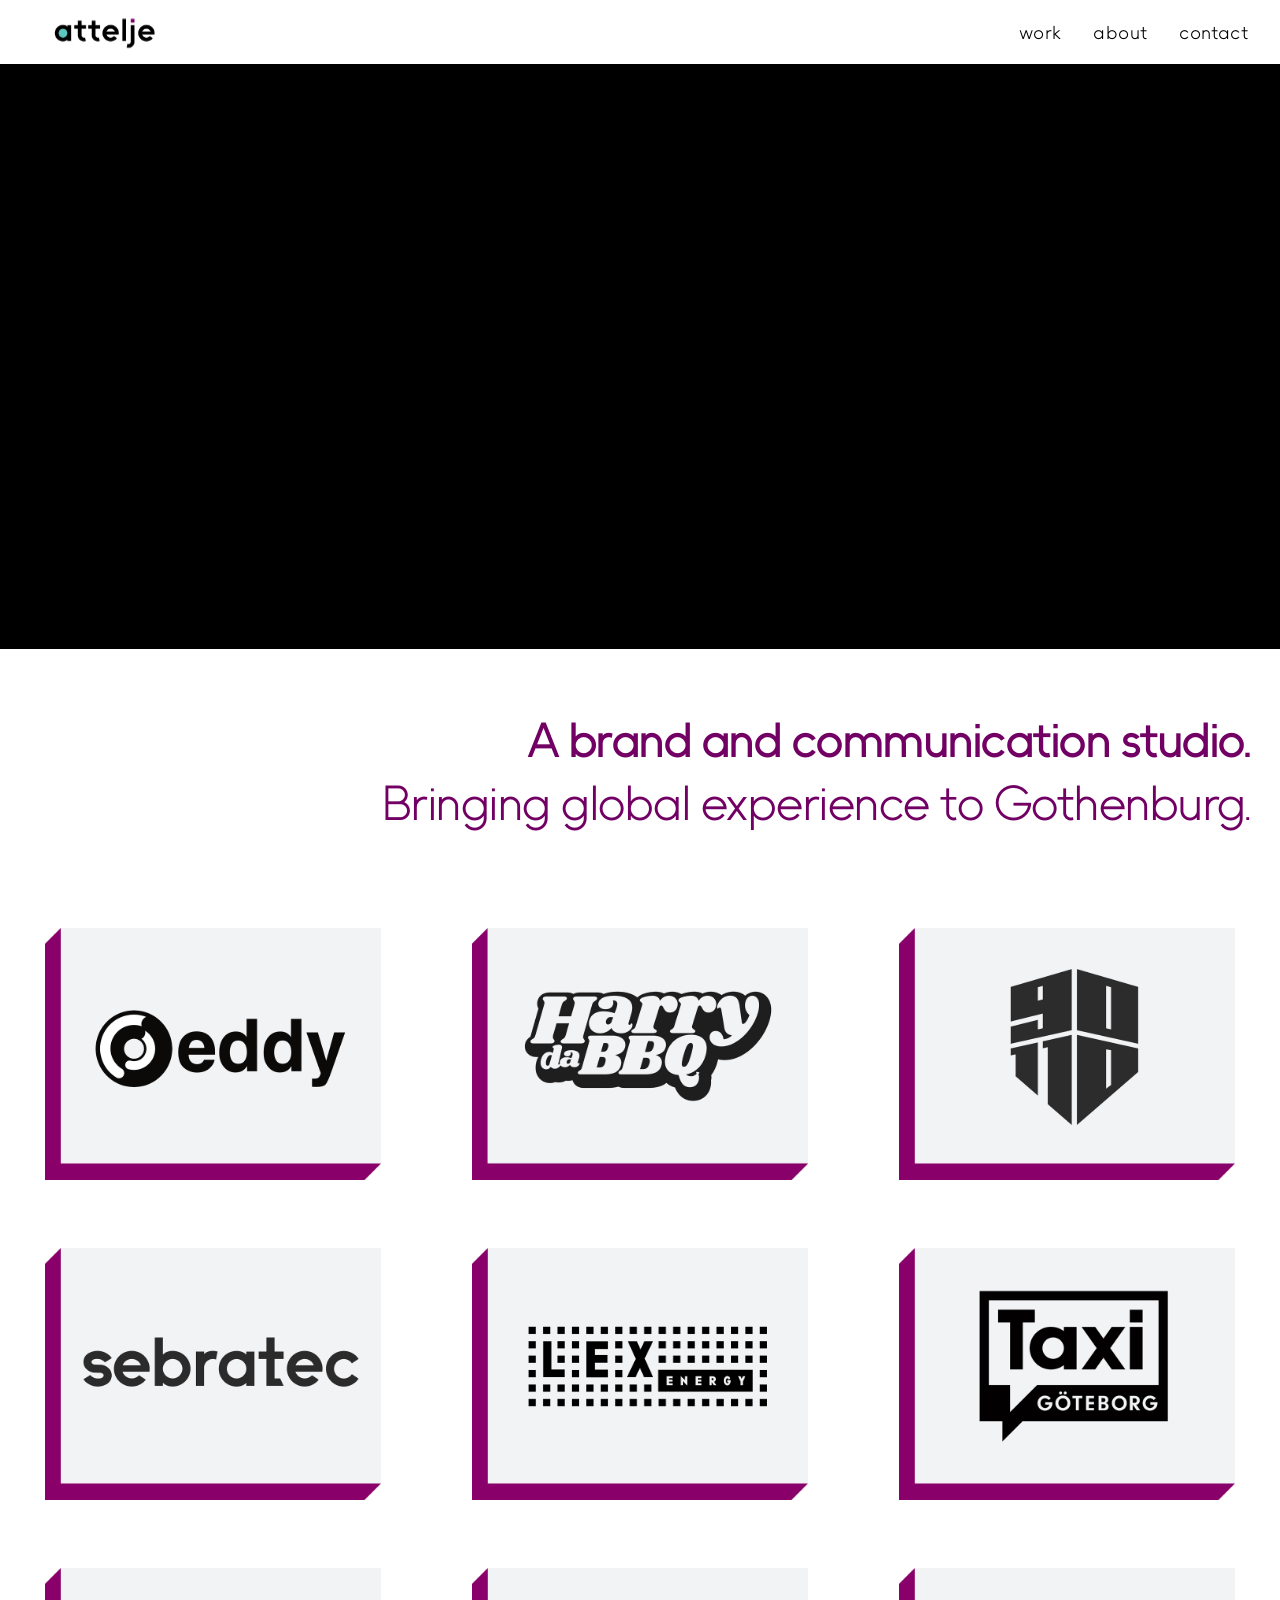
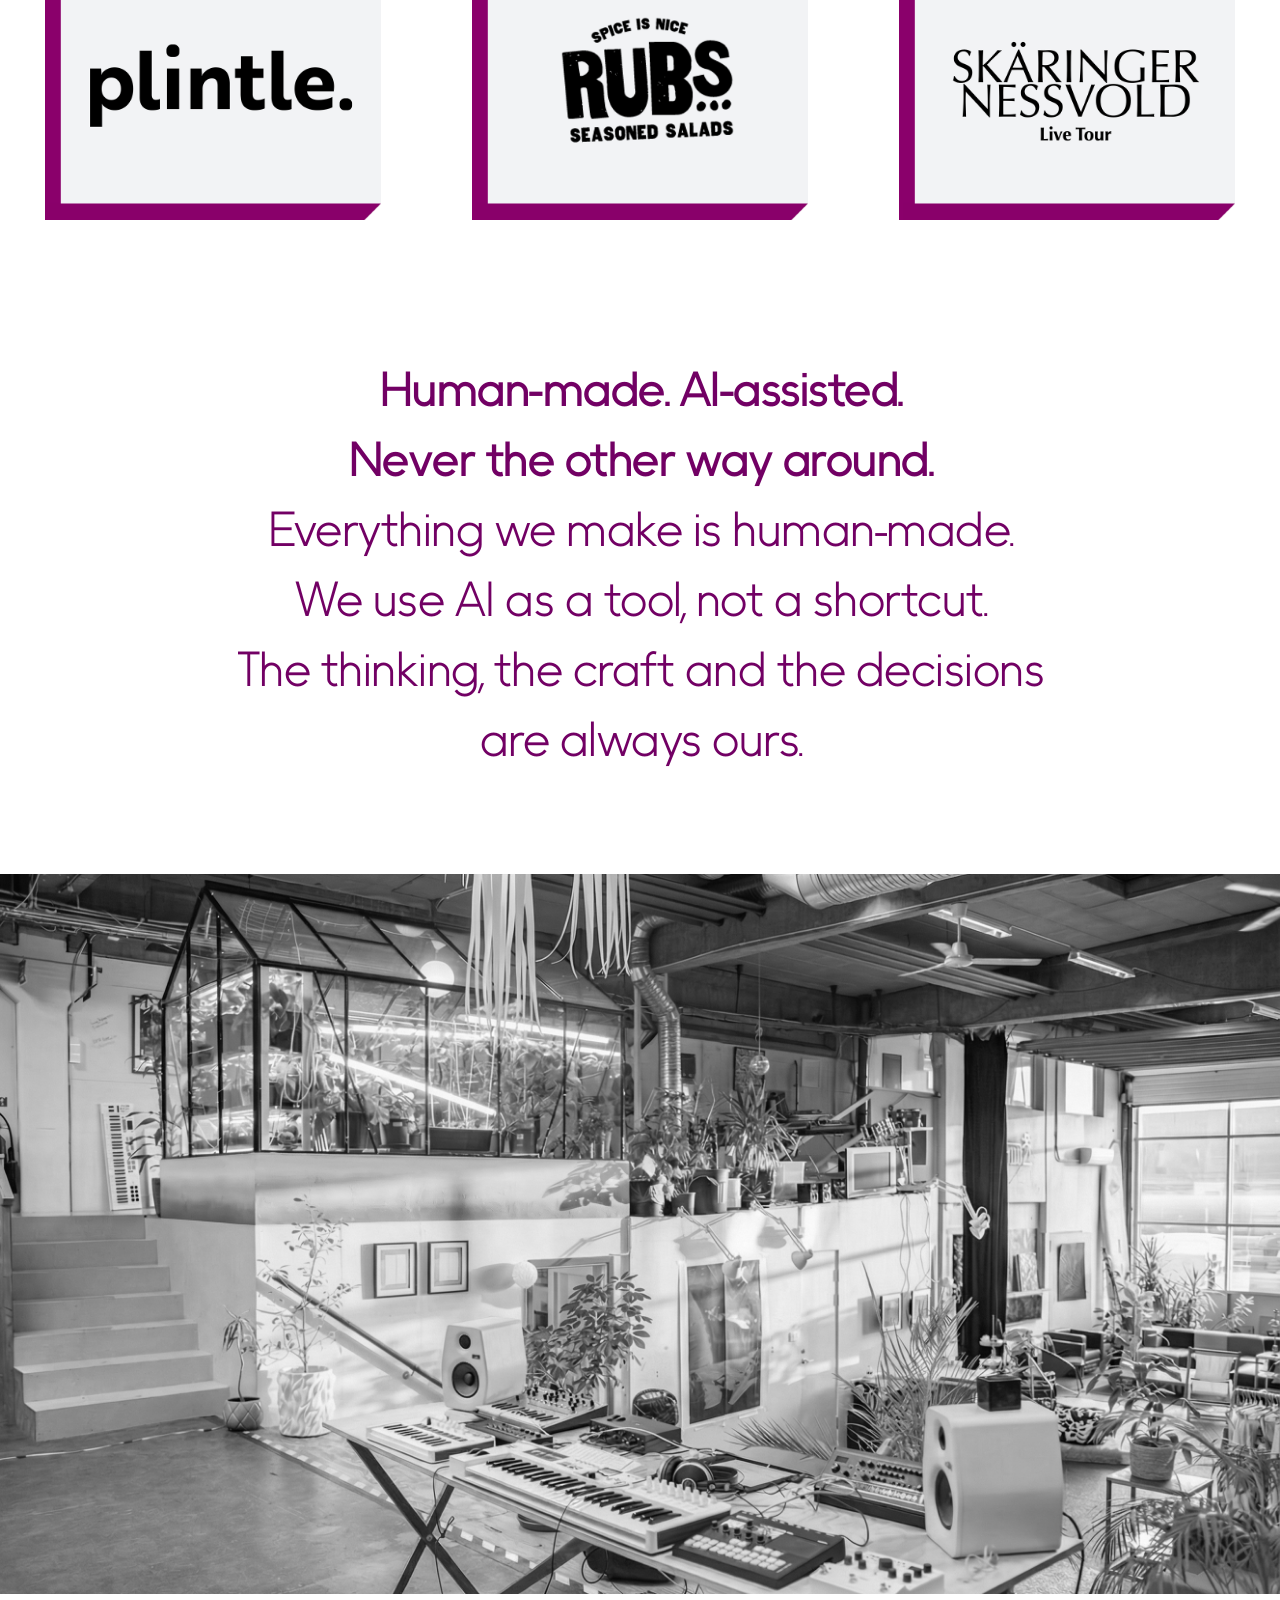
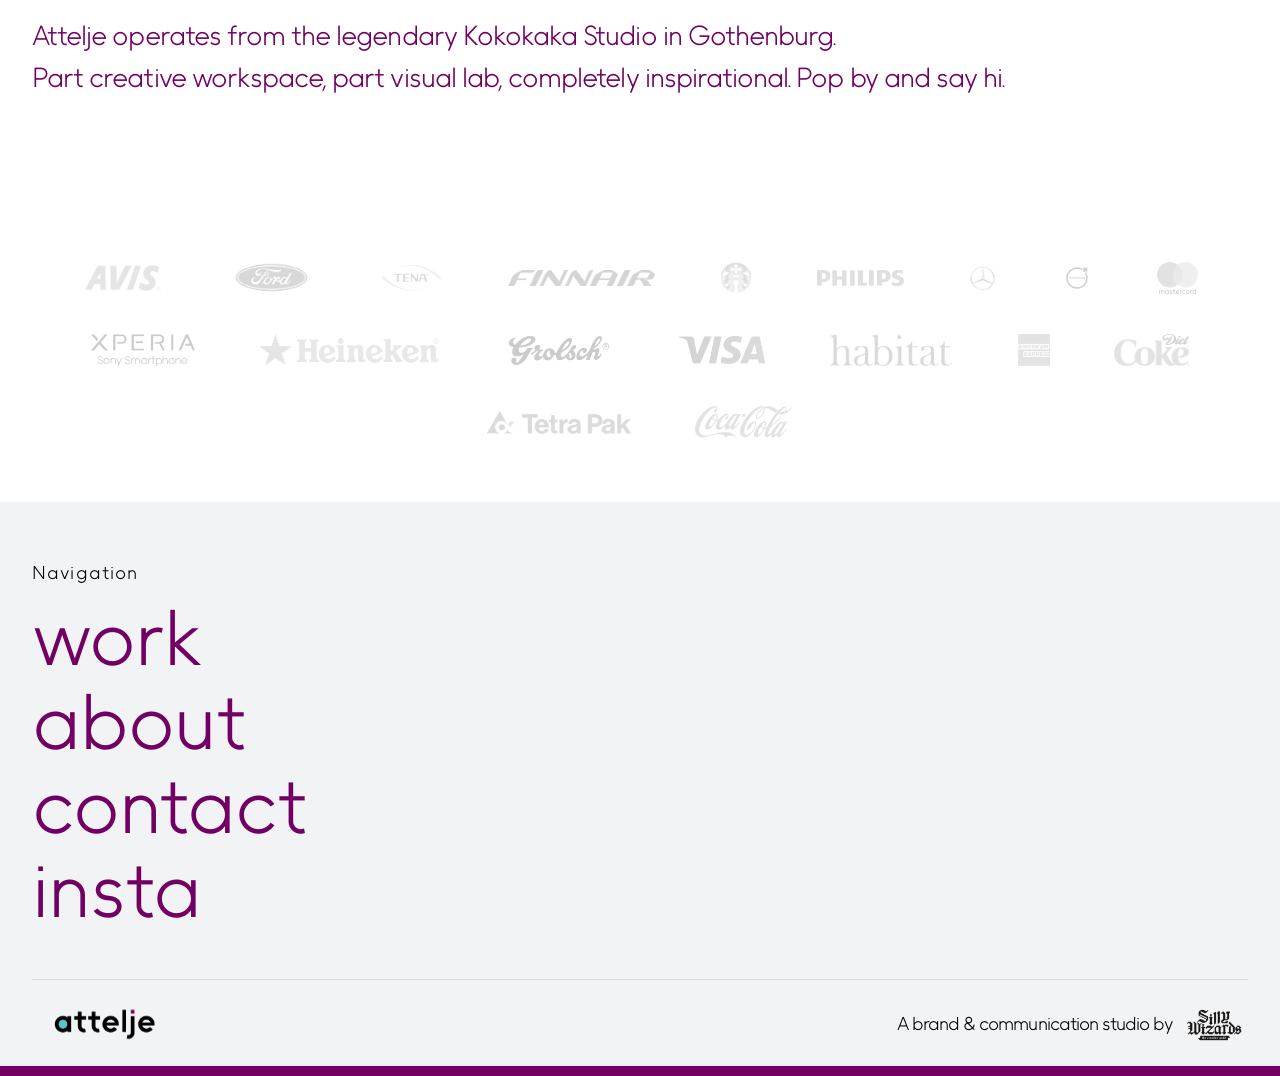
==== index.html @ 8b84a7c6 "Update Instagram link to attelje.studio" ====
<!DOCTYPE html>
<html lang="en">
<head>
  <meta charset="UTF-8" />
  <meta name="viewport" content="width=device-width, initial-scale=1.0" />
  <title>Attelje Ã¢ÂÂ Brand &amp; Communication Studio</title>
  <meta name="description" content="A brand and communication studio. Bringing global experience to Gothenburg." />
  <link rel="stylesheet" href="css/style.css" />
  <link rel="icon" type="image/svg+xml" href="favicon.svg">

    <!-- Open Graph / Social sharing -->
    <meta property="og:type" content="website">
    <meta property="og:title" content="Attelje â Brand &amp; Communication Studio">
    <meta property="og:description" content="A brand and communication studio. Bringing global experience to Gothenburg.">
    <meta property="og:image" content="https://www.attelje.com/images/brand/og-image.png">
    <meta property="og:url" content="https://www.attelje.com">
    <meta name="twitter:card" content="summary_large_image">
</head>
<body>

  <!-- NAV -->
  <nav class="nav" id="nav">
    <a class="nav__logo" href="/">
      <img src="images/brand/logo-wordmark.svg" alt="Attelje" />
    </a>
    <ul class="nav__links">
      <li><a href="#work">work</a></li>
      <li><a href="about.html">about</a></li>
      <li><a href="contact.html">contact</a></li>
    </ul>
  </nav>

  <div class="nav-spacer"></div>

  <!-- HERO -->
  <section class="hero">
    <video
      class="hero__image"
      src="https://res.cloudinary.com/de5knrq1a/video/upload/v1779108734/Attelje_Showreel_ghhhqg.mp4"
      autoplay
      muted
      loop
      playsinline
    ></video>
  </section>

  <!-- TAGLINE -->
  <section class="tagline">
    <p><span class="tagline__medium">A brand and communication studio.</span><br /><span class="tagline__light">Bringing global experience to Gothenburg.</span></p>
  </section>

  <!-- WORK GRID -->
  <section id="work">
    <div class="work-grid">

      <a class="work-grid__item" href="work/eddy.html">
        <img src="images/homepage/thumbs/eddy.png" alt="Eddy" />
        <div class="work-grid__overlay">
          <span class="work-grid__name">Eddy</span>
          <span class="work-grid__category">Brand Strategy &amp; Identity</span>
        </div>
      </a>

      <a class="work-grid__item" href="work/harry-da-bbq.html">
        <img src="images/homepage/thumbs/harry-da-bbq.png" alt="Harry da BBQ" />
        <div class="work-grid__overlay">
          <span class="work-grid__name">Harry da BBQ</span>
          <span class="work-grid__category">Brand Identity</span>
        </div>
      </a>

      <a class="work-grid__item" href="work/90110.html">
        <img src="images/homepage/thumbs/90110.png" alt="90110" />
        <div class="work-grid__overlay">
          <span class="work-grid__name">90110</span>
          <span class="work-grid__category">Brand Identity</span>
        </div>
      </a>

      <a class="work-grid__item" href="work/sebratec.html">
        <img src="images/homepage/thumbs/sebratec.png" alt="Sebratec" />
        <div class="work-grid__overlay">
          <span class="work-grid__name">Sebratec</span>
          <span class="work-grid__category">Brand Strategy &amp; Identity</span>
        </div>
      </a>

      <a class="work-grid__item" href="work/lex-energy.html">
        <img src="images/homepage/thumbs/lex-energy.png" alt="Lex Energy" />
        <div class="work-grid__overlay">
          <span class="work-grid__name">Lex Energy</span>
          <span class="work-grid__category">Brand Strategy &amp; Identity</span>
        </div>
      </a>

      <a class="work-grid__item" href="work/taxi-goteborg.html">
        <img src="images/homepage/thumbs/taxi-goteborg.png" alt="Taxi GÃÂ¶teborg" />
        <div class="work-grid__overlay">
          <span class="work-grid__name">Taxi GÃÂ¶teborg</span>
          <span class="work-grid__category">Brand &amp; Communications</span>
        </div>
      </a>

      <a class="work-grid__item" href="work/plintle.html">
        <img src="images/homepage/thumbs/plintle.png" alt="Plintle" />
        <div class="work-grid__overlay">
          <span class="work-grid__name">Plintle</span>
          <span class="work-grid__category">Brand Strategy &amp; Identity</span>
        </div>
      </a>

      <a class="work-grid__item" href="work/rubs.html">
        <img src="images/homepage/thumbs/rubs.png" alt="Rubs" />
        <div class="work-grid__overlay">
          <span class="work-grid__name">Rubs</span>
          <span class="work-grid__category">Brand Identity</span>
        </div>
      </a>

      <a class="work-grid__item" href="work/sn-live-tour.html">
        <img src="images/homepage/thumbs/sn-live-tour.png" alt="S&amp;N Live Tour" />
        <div class="work-grid__overlay">
          <span class="work-grid__name">S&amp;N Live Tour</span>
          <span class="work-grid__category">Art Direction &amp; Promo</span>
        </div>
      </a>

    </div>
  </section>

  <!-- MANIFESTO -->
  <section class="manifesto">
    <p class="manifesto__headline">Human-made. AI-assisted.<br />Never the other way around.</p>
    <p class="manifesto__body">Everything we make is human-made.<br />We use AI as a tool, not a shortcut.<br />The thinking, the craft and the decisions<br />are always ours.</p>
  </section>

  <!-- STUDIO -->
  <section class="studio">
    <img
      class="studio__image"
      src="images/homepage/studio-kokokaka.jpg"
      alt="Kokokaka Studio, Gothenburg"
    />
    <p class="studio__caption">
      Attelje operates from the legendary <a href="https://maps.google.com/?q=Kokokaka+Studio,+Gothenburg" target="_blank" rel="noopener">Kokokaka Studio</a> in Gothenburg.<br />
      Part creative workspace, part visual lab, completely inspirational. Pop by and say hi.
    </p>
  </section>

  <!-- LOGO GRID -->
  <div class="logo-grid">
    <img src="images/marquee/avis.png" alt="Avis" />
    <img src="images/marquee/ford.png" alt="Ford" />
    <img src="images/marquee/tena.png" alt="Tena" />
    <img src="images/marquee/finnair.png" alt="Finnair" />
    <img src="images/marquee/starbucks.png" alt="Starbucks" />
    <img src="images/marquee/philips.png" alt="Philips" />
    <img src="images/marquee/mercedes.png" alt="Mercedes-Benz" />
    <img src="images/marquee/volvo.png" alt="Volvo" />
    <img src="images/marquee/mastercard.png" alt="Mastercard" />
    <img src="images/marquee/xperia.png" alt="Xperia" />
    <img src="images/marquee/heineken.png" alt="Heineken" />
    <img src="images/marquee/grolsch.png" alt="Grolsch" />
    <img src="images/marquee/visa.png" alt="Visa" />
    <img src="images/marquee/habitat.png" alt="Habitat" />
    <img src="images/marquee/amex.png" alt="American Express" />
    <img src="images/marquee/diet-coke.png" alt="Diet Coke" />
    <img src="images/marquee/tetra-pak.png" alt="Tetra Pak" />
    <img src="images/marquee/coca-cola.png" alt="Coca-Cola" />
  </div>

    <!-- FOOTER -->
  <footer class="footer">
    <p class="footer__nav-label">Navigation</p>
    <nav class="footer__nav">
      <a href="#work">work</a>
      <a href="about.html">about</a>
      <a href="contact.html">contact</a>
      <a href="https://www.https://www.instagram.com/attelje.studio/" target="_blank" rel="noopener">insta</a>
    </nav>
    <div class="footer__bottom">
      <a class="footer__wordmark" href="/">
        <img src="images/brand/logo-wordmark.svg" alt="Attelje" />
      </a>
      <div class="footer__credit">
        <span>A brand &amp; communication studio by</span>
        <a href="https://www.sillywizardsguild.com/" target="_blank" rel="noopener"><img src="images/brand/silly-wizards-mark.svg" alt="Silly Wizards" /></a>
      </div>
    </div>
    <div class="footer__bar"></div>
  </footer>

  <!-- SHOWREEL MODAL -->
  <div class="modal" id="showreel-modal" role="dialog" aria-modal="true" aria-label="Showreel">
    <div class="modal__inner">
      <button class="modal__close" id="modal-close">Close Ã¢ÂÂ</button>
      <video
        id="showreel-video"
        src="https://res.cloudinary.com/de5knrq1a/video/upload/v1779108734/Attelje_Showreel_ghhhqg.mp4"
        controls
        playsinline
      ></video>
    </div>
  </div>

  <script src="js/main.js"></script>
</body>
</html>
---- css/style.css ----
/* ============================================================
   ATTELJE — Main Stylesheet
   Stack: HTML / CSS / vanilla JS · GitHub · Vercel
   Font: II Vorkurs (OTF — Light, LightOblique, Medium, MediumOblique, Bold, BoldOblique)
   ============================================================ */

/* ------------------------------------------------------------
   FONTS
   ------------------------------------------------------------ */
@font-face {
  font-family: 'IIVorkurs';
  src: url('../fonts/IIVorkurs-Light.otf') format('opentype');
  font-weight: 300;
  font-style: normal;
  font-display: swap;
}
@font-face {
  font-family: 'IIVorkurs';
  src: url('../fonts/IIVorkurs-LightOblique.otf') format('opentype');
  font-weight: 300;
  font-style: italic;
  font-display: swap;
}
@font-face {
  font-family: 'IIVorkurs';
  src: url('../fonts/IIVorkurs-Medium.otf') format('opentype');
  font-weight: 500;
  font-style: normal;
  font-display: swap;
}
@font-face {
  font-family: 'IIVorkurs';
  src: url('../fonts/IIVorkurs-MediumOblique.otf') format('opentype');
  font-weight: 500;
  font-style: italic;
  font-display: swap;
}
@font-face {
  font-family: 'IIVorkurs';
  src: url('../fonts/IIVorkurs-Bold.otf') format('opentype');
  font-weight: 700;
  font-style: normal;
  font-display: swap;
}
@font-face {
  font-family: 'IIVorkurs';
  src: url('../fonts/IIVorkurs-BoldOblique.otf') format('opentype');
  font-weight: 700;
  font-style: italic;
  font-display: swap;
}

/* ------------------------------------------------------------
   DESIGN TOKENS
   ------------------------------------------------------------ */
:root {
  --pearl:   #F2F3F5;
  --plum:    #720064;
  --mint:    #78C3BF;
  --black:   #000000;
  --white:   #FFFFFF;

  --font:    'IIVorkurs', sans-serif;

  --nav-height: 64px;

  --ease: cubic-bezier(0.25, 0.46, 0.45, 0.94);
}

/* ------------------------------------------------------------
   RESET
   ------------------------------------------------------------ */
*, *::before, *::after {
  box-sizing: border-box;
  margin: 0;
  padding: 0;
}

html {
  font-size: 19px;
  scroll-behavior: smooth;
  -webkit-font-smoothing: antialiased;
  -moz-osx-font-smoothing: grayscale;
}

body {
  font-family: var(--font);
  font-weight: 300;
  letter-spacing: -0.05em;
  color: var(--black);
  background: var(--white);
  overflow-x: hidden;
}

img, video {
  display: block;
  max-width: 100%;
}

a {
  color: inherit;
  text-decoration: none;
}

ul {
  list-style: none;
}

/* ------------------------------------------------------------
   NAV
   ------------------------------------------------------------ */
.nav {
  position: fixed;
  top: 0;
  left: 0;
  right: 0;
  z-index: 100;
  height: var(--nav-height);
  display: flex;
  align-items: center;
  justify-content: space-between;
  padding: 0 32px;
  background: var(--white);
  transition: background 0.3s var(--ease);
}

.nav__logo img {
  height: 38px;
  width: auto;
  margin-left: -4px;
}

.nav__links {
  display: flex;
  align-items: center;
  gap: 32px;
}

.nav__links a {
  font-family: var(--font);
  font-weight: 300;
  font-size: 19px;
  letter-spacing: 0.02em;
  color: var(--black);
  transition: color 0.2s var(--ease);
}

.nav__links a:hover,
.nav__links a.active {
  color: var(--plum);
}

/* Offset page content below fixed nav */
.nav-spacer {
  height: var(--nav-height);
}

/* ------------------------------------------------------------
   HERO — Homepage
   ------------------------------------------------------------ */
.hero {
  position: relative;
  width: 100%;
  height: 65vh;
  min-height: 420px;
  overflow: hidden;
  background: var(--black);
}

.hero__image {
  width: 100%;
  height: 100%;
  object-fit: cover;
  object-position: center;
}

.hero__play {
  position: absolute;
  bottom: 40px;
  left: 50%;
  transform: translateX(-50%);
  display: flex;
  align-items: center;
  gap: 12px;
  font-family: var(--font);
  font-weight: 300;
  font-size: 14px;
  letter-spacing: 0.08em;
  color: var(--white);
  cursor: pointer;
  border: none;
  background: none;
  padding: 0;
  transition: opacity 0.2s var(--ease);
}

.hero__play:hover {
  opacity: 0.7;
}

.hero__play-icon {
  width: 36px;
  height: 36px;
  border: 1px solid var(--white);
  border-radius: 50%;
  display: flex;
  align-items: center;
  justify-content: center;
}

.hero__play-icon svg {
  width: 12px;
  height: 12px;
  fill: var(--white);
  margin-left: 2px;
}

/* ------------------------------------------------------------
   TAGLINE — Homepage
   ------------------------------------------------------------ */
.tagline {
  padding: 60px 32px;
  text-align: right;
  background: var(--white);
}

.tagline p {
  font-family: var(--font);
  font-weight: 300;
  font-style: normal;
  font-size: clamp(22px, 4vw, 50px);
  line-height: 1.25;
  letter-spacing: -0.05em;
  color: var(--plum);
  max-width: none;
  margin: 0;
}

.tagline__medium {
  font-weight: 500;
}

.tagline__light {
  font-weight: 300;
}

/* ------------------------------------------------------------
   WORK GRID — Homepage
   ------------------------------------------------------------ */
.work-grid {
  display: grid;
  grid-template-columns: repeat(3, 1fr);
  gap: 0;
  background: var(--white);
}

.work-grid__item {
  position: relative;
  aspect-ratio: 4 / 3;
  background: var(--white);
  overflow: hidden;
  display: flex;
  align-items: center;
  justify-content: center;
  padding: 8%;
}

.work-grid__item img {
  width: 100%;
  height: 100%;
  object-fit: contain;
  transition: transform 0.5s var(--ease);
}

.work-grid__overlay {
  position: absolute;
  inset: 0;
  background: rgba(0, 0, 0, 0.75);
  display: flex;
  flex-direction: column;
  align-items: center;
  justify-content: center;
  opacity: 0;
  transition: opacity 0.35s var(--ease);
  padding: 24px;
  text-align: center;
}

.work-grid__item:hover .work-grid__overlay {
  opacity: 1;
}

.work-grid__item:hover img {
  transform: scale(1.03);
}

.work-grid__name {
  font-family: var(--font);
  font-weight: 500;
  font-size: clamp(16px, 2vw, 22px);
  color: var(--white);
  margin-bottom: 8px;
}

.work-grid__category {
  font-family: var(--font);
  font-weight: 300;
  font-size: 13px;
  color: rgba(255, 255, 255, 0.7);
  letter-spacing: 0.04em;
}

/* ------------------------------------------------------------
   MANIFESTO — Homepage
   ------------------------------------------------------------ */
.manifesto {
  padding: 100px 32px;
  text-align: center;
  background: var(--white);
}

.manifesto__headline {
  font-family: var(--font);
  font-weight: 500;
  font-size: clamp(22px, 4vw, 50px);
  line-height: 1.4;
  letter-spacing: -0.05em;
  color: var(--plum);
  max-width: 900px;
  margin: 0 auto;
}

.manifesto__body {
  font-family: var(--font);
  font-weight: 300;
  font-size: clamp(22px, 4vw, 50px);
  line-height: 1.4;
  letter-spacing: -0.05em;
  color: var(--plum);
  max-width: 900px;
  margin: 0 auto;
}

/* ------------------------------------------------------------
   STUDIO SECTION — Homepage + Contact
   ------------------------------------------------------------ */
.studio {
  width: 100%;
}

.studio__image {
  width: 100%;
  height: auto;
  display: block;
  filter: grayscale(100%);
}

.studio__caption {
  padding: 20px 32px 100px;
  font-family: var(--font);
  font-weight: 300;
  font-size: clamp(16px, 2.2vw, 30px);
  line-height: 1.5;
  color: var(--plum);
}

/* ------------------------------------------------------------
   FOOTER
   ------------------------------------------------------------ */
.footer {
  background: var(--pearl);
  padding: 60px 32px 0;
}

.footer__nav-label {
  font-family: var(--font);
  font-weight: 300;
  font-size: 19px;
  letter-spacing: 0.06em;
  color: var(--black);
  margin-bottom: 12px;
  text-transform: none;
}

.footer__nav {
  display: flex;
  flex-direction: column;
  gap: 0;
  margin-bottom: 48px;
}

.footer__nav a {
  font-family: var(--font);
  font-weight: 300;
  font-size: clamp(48px, 7vw, 80px);
  line-height: 1.05;
  color: var(--plum);
  transition: opacity 0.2s var(--ease);
}

.footer__nav a:hover {
  opacity: 0.7;
}

.footer__bottom {
  display: flex;
  align-items: center;
  justify-content: space-between;
  padding: 24px 0;
  border-top: 1px solid rgba(0, 0, 0, 0.1);
}

.footer__wordmark img {
  height: 38px;
  width: auto;
  margin-left: -4px;
}

.footer__credit {
  display: flex;
  align-items: center;
  gap: 8px;
  font-family: var(--font);
  font-weight: 300;
  font-size: 19px;
  color: var(--black);
}

.footer__credit img {
  height: 38px;
  width: auto;
}

.footer__bar {
  height: 10px;
  background: var(--plum);
  margin: 0 -32px;
}

/* ------------------------------------------------------------
   ABOUT PAGE
   ------------------------------------------------------------ */
.about {
  padding: 60px 32px 80px;
}

.about__inner {
  display: grid;
  grid-template-columns: 1fr 1.4fr;
  gap: 60px;
  max-width: 1200px;
  margin: 0 auto;
}

.about__portrait {
  width: 100%;
  height: auto;
  display: block;
  filter: grayscale(100%);
}

.about__links {
  margin-top: 20px;
  display: flex;
  flex-direction: column;
  gap: 4px;
}

.about__links a {
  font-family: var(--font);
  font-weight: 500;
  font-size: clamp(18px, 2.2vw, 30px);
  color: var(--plum);
  transition: opacity 0.2s;
}

.about__links a:hover {
  opacity: 0.7;
}

.about__links-label {
  font-family: var(--font);
  font-weight: 300;
  font-size: clamp(18px, 2.2vw, 30px);
  color: var(--plum);
  margin: 0 0 12px 0;
}

.about__copy {
  padding-top: 120px;
}

.about__copy p.about__intro {
  font-weight: 500;
}

.about__copy p {
  font-family: var(--font);
  font-weight: 300;
  font-size: clamp(18px, 2.2vw, 30px);
  line-height: 1.65;
  color: var(--plum);
  margin-bottom: 1.4em;
}

.about__copy a {
  color: var(--plum);
  font-weight: 500;
}

.about__copy a:hover {
  text-decoration: underline;
}

.about__services {
  padding: 40px 32px 60px;
  text-align: center;
  max-width: 1200px;
  margin: 0 auto;
}

.about__services p {
  font-family: var(--font);
  font-weight: 300;
  font-size: clamp(13px, 1.4vw, 18px);
  color: var(--black);
}

/* ------------------------------------------------------------
   LOGO GRID — About page
   ------------------------------------------------------------ */
.logo-grid {
  display: flex;
  flex-wrap: wrap;
  justify-content: center;
  align-items: center;
  gap: 40px 64px;
  padding: 64px 32px;
  background: var(--white);
}

.logo-grid img {
  height: 32px;
  width: auto;
  filter: grayscale(100%);
  opacity: 0.2;
  animation: twinkle 4s ease-in-out infinite;
}

.logo-grid img[alt="Finnair"],
.logo-grid img[alt="Philips"] {
  height: 16px;
}

@keyframes twinkle {
  0%, 100% { opacity: 0.2; }
  50%       { opacity: 1; }
}

/* ------------------------------------------------------------
   CONTACT PAGE
   ------------------------------------------------------------ */
.contact {
  padding: 60px 32px 0;
}

.contact__inner {
  display: grid;
  grid-template-columns: 1fr 1fr;
  gap: 40px;
  align-items: start;
  max-width: 1200px;
  margin: 0 auto 64px;
}

.contact__heading {
  font-family: var(--font);
  font-weight: 300;
  font-size: clamp(52px, 8vw, 96px);
  line-height: 1;
  letter-spacing: -0.05em;
  color: var(--plum);
}

.contact__body {
  padding-top: 160px;
}

.contact__body p {
  font-family: var(--font);
  font-weight: 300;
  font-size: clamp(18px, 2.2vw, 30px);
  line-height: 1.6;
  letter-spacing: -0.05em;
  color: var(--black);
  margin-bottom: 24px;
}

.contact__email {
  font-family: var(--font);
  font-weight: 500;
  font-size: clamp(16px, 1.8vw, 20px);
  color: var(--plum);
  transition: opacity 0.2s;
}

.contact__email:hover {
  opacity: 0.7;
}

/* ------------------------------------------------------------
   CASE PAGE — Hero
   ------------------------------------------------------------ */
.case-hero {
  width: 100%;
  position: relative;
  background: var(--black);
  overflow: hidden;
}

.case-hero video,
.case-hero img {
  width: 100%;
  height: 65vh;
  min-height: 380px;
  object-fit: cover;
  display: block;
}

/* ------------------------------------------------------------
   CASE PAGE — Intro
   ------------------------------------------------------------ */
.case-intro {
  display: grid;
  grid-template-columns: 1fr 2fr;
  gap: 40px;
  padding: 60px 32px;
  max-width: 1200px;
  margin: 0 auto;
}

.case-intro__meta {}

.case-intro__title {
  font-family: var(--font);
  font-weight: 500;
  font-size: clamp(18px, 2vw, 24px);
  color: var(--black);
  margin-bottom: 16px;
}

.case-intro__deliverables {
  display: flex;
  flex-direction: column;
  gap: 4px;
}

.case-intro__deliverables li {
  font-family: var(--font);
  font-weight: 300;
  font-size: 13px;
  color: var(--black);
  line-height: 1.6;
}

.case-intro__description {
  font-family: var(--font);
  font-weight: 300;
  font-size: clamp(15px, 1.7vw, 18px);
  line-height: 1.75;
  color: var(--black);
}

/* ------------------------------------------------------------
   CASE PAGE — Content sections
   ------------------------------------------------------------ */
.case-content {
  width: 100%;
  display: flex;
  flex-direction: column;
  gap: 32px;
  padding-bottom: 32px;
}

.case-section {
  width: 100%;
}

/* Full-width image */
.case-section--full img,
.case-section--full video {
  width: 100%;
  height: auto;
  display: block;
}

/* Two-column -> stacked */
.case-section--two-col {
  display: flex;
  flex-direction: column;
  gap: 32px;
}

.case-section--two-col img,
.case-section--two-col video {
  width: 100%;
  height: auto;
  display: block;
}

/* Three-column -> stacked */
.case-section--three-col {
  display: flex;
  flex-direction: column;
  gap: 32px;
}

.case-section--three-col img {
  width: 100%;
  height: auto;
  display: block;
}

/* Four-column -> stacked */
.case-section--four-col {
  display: flex;
  flex-direction: column;
  gap: 32px;
}

.case-section--four-col img {
  width: 100%;
  height: auto;
  display: block;
}

/* Grid override — restores side-by-side layout for specific sections */
.case-section--two-col.case-section--grid {
  display: grid;
  grid-template-columns: 1fr 1fr;
  gap: 16px;
}

.case-section--three-col.case-section--grid {
  display: grid;
  grid-template-columns: repeat(3, 1fr);
  gap: 16px;
}

.case-section--four-col.case-section--grid {
  display: grid;
  grid-template-columns: repeat(4, 1fr);
  gap: 16px;
}

/* Padded content section */
.case-section--padded {
  padding: 0 32px;
  max-width: 1200px;
  margin: 0 auto;
}

/* Case video (looping, no controls) */
.case-video {
  width: 100%;
  display: block;
}

/* ------------------------------------------------------------
   CASE PAGE — Prev / Next
   ------------------------------------------------------------ */
.case-nav {
  display: flex;
  justify-content: space-between;
  padding: 48px 32px;
  border-top: 1px solid rgba(0,0,0,0.1);
  margin-top: 40px;
}

.case-nav a {
  font-family: var(--font);
  font-weight: 300;
  font-size: 14px;
  color: var(--black);
  transition: color 0.2s var(--ease);
}

.case-nav a:hover {
  color: var(--plum);
}

/* ------------------------------------------------------------
   SHOWREEL MODAL
   ------------------------------------------------------------ */
.modal {
  display: none;
  position: fixed;
  inset: 0;
  z-index: 200;
  background: rgba(0, 0, 0, 0.92);
  align-items: center;
  justify-content: center;
}

.modal.is-open {
  display: flex;
}

.modal__inner {
  position: relative;
  width: 90vw;
  max-width: 1100px;
  aspect-ratio: 16 / 9;
}

.modal__inner video {
  width: 100%;
  height: 100%;
  object-fit: contain;
}

.modal__close {
  position: absolute;
  top: -44px;
  right: 0;
  font-family: var(--font);
  font-weight: 300;
  font-size: 13px;
  letter-spacing: 0.08em;
  color: var(--white);
  background: none;
  border: none;
  cursor: pointer;
  transition: opacity 0.2s;
}

.modal__close:hover {
  opacity: 0.6;
}

/* ------------------------------------------------------------
   RESPONSIVE
   ------------------------------------------------------------ */
@media (max-width: 900px) {
  .nav {
    padding: 0 20px;
  }

  .nav__links {
    gap: 20px;
  }

  .work-grid {
    grid-template-columns: repeat(2, 1fr);
  }

  .about__inner {
    grid-template-columns: 1fr;
    gap: 32px;
  }

  .about__portrait {
    max-width: 240px;
  }

  .about__copy {
    padding-top: 0;
  }

  .contact__inner {
    grid-template-columns: 1fr;
  }

  .contact__body {
    padding-top: 0;
  }

  .case-intro {
    grid-template-columns: 1fr;
    gap: 24px;
    padding: 40px 20px;
  }

  .case-hero img,
  .case-hero video {
    height: auto;
    min-height: unset;
  }

  /* case sections already stacked */

  .case-nav {
    padding: 32px 20px;
  }

  .footer {
    padding: 48px 20px 0;
  }

  .footer__bar {
    margin: 0 -20px;
  }

  .studio__caption {
    padding: 16px 20px 48px;
  }

  .studio__caption br {
    display: none;
  }
}

@media (max-width: 600px) {
  .work-grid {
    grid-template-columns: repeat(2, 1fr);
  }

  .hero {
    height: 55vw;
    min-height: 280px;
  }

  .tagline {
    padding: 56px 20px;
  }

  .tagline p {
    font-size: 5vw;
  }

  .manifesto {
    padding: 72px 20px;
  }

  .about {
    padding: 40px 20px 60px;
  }

  .about__services {
    padding: 32px 20px 48px;
  }

  .contact {
    padding: 40px 20px 0;
  }

  .contact__heading {
    font-size: clamp(40px, 12vw, 72px);
  }

  .case-hero video,
  .case-hero img {
    height: auto;
    min-height: unset;
  }

  .footer__nav a {
    font-size: clamp(36px, 11vw, 60px);
  }

  .footer__bottom {
    flex-direction: column;
    gap: 16px;
    align-items: flex-start;
  }
}
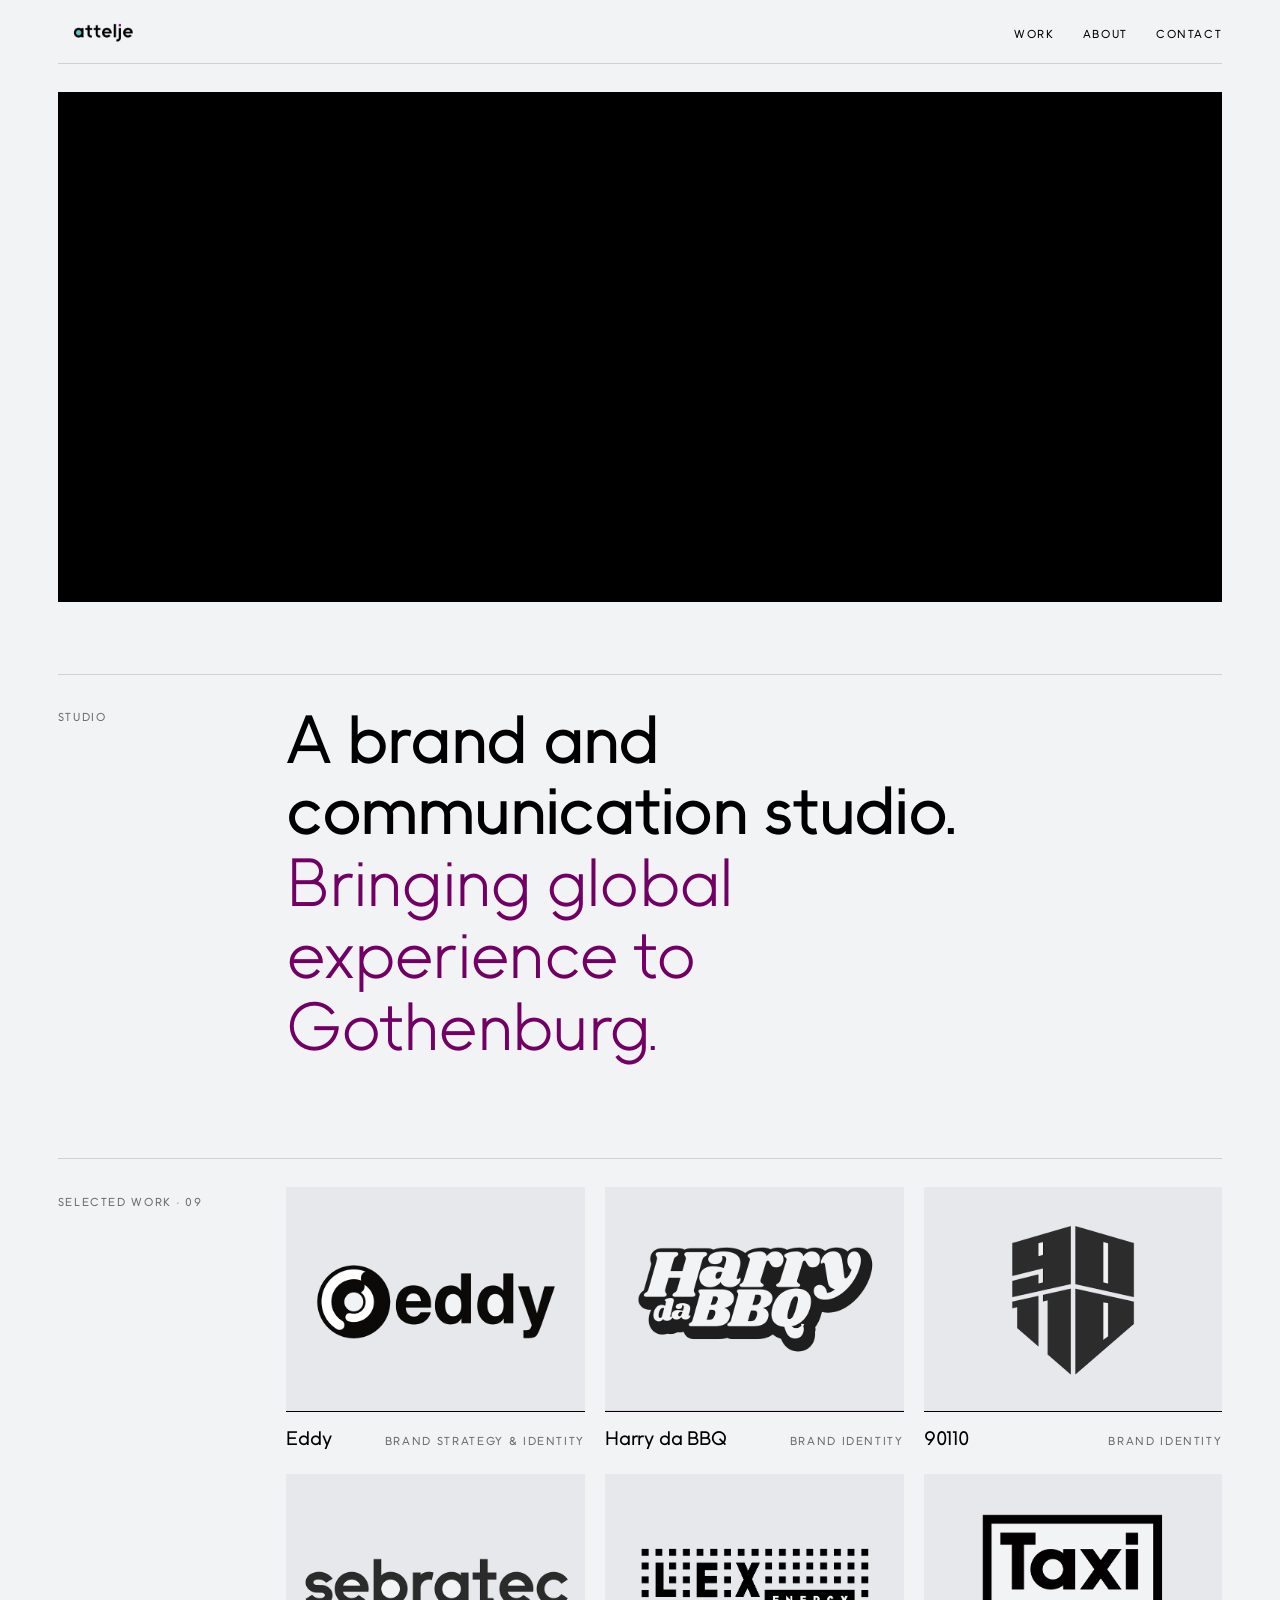
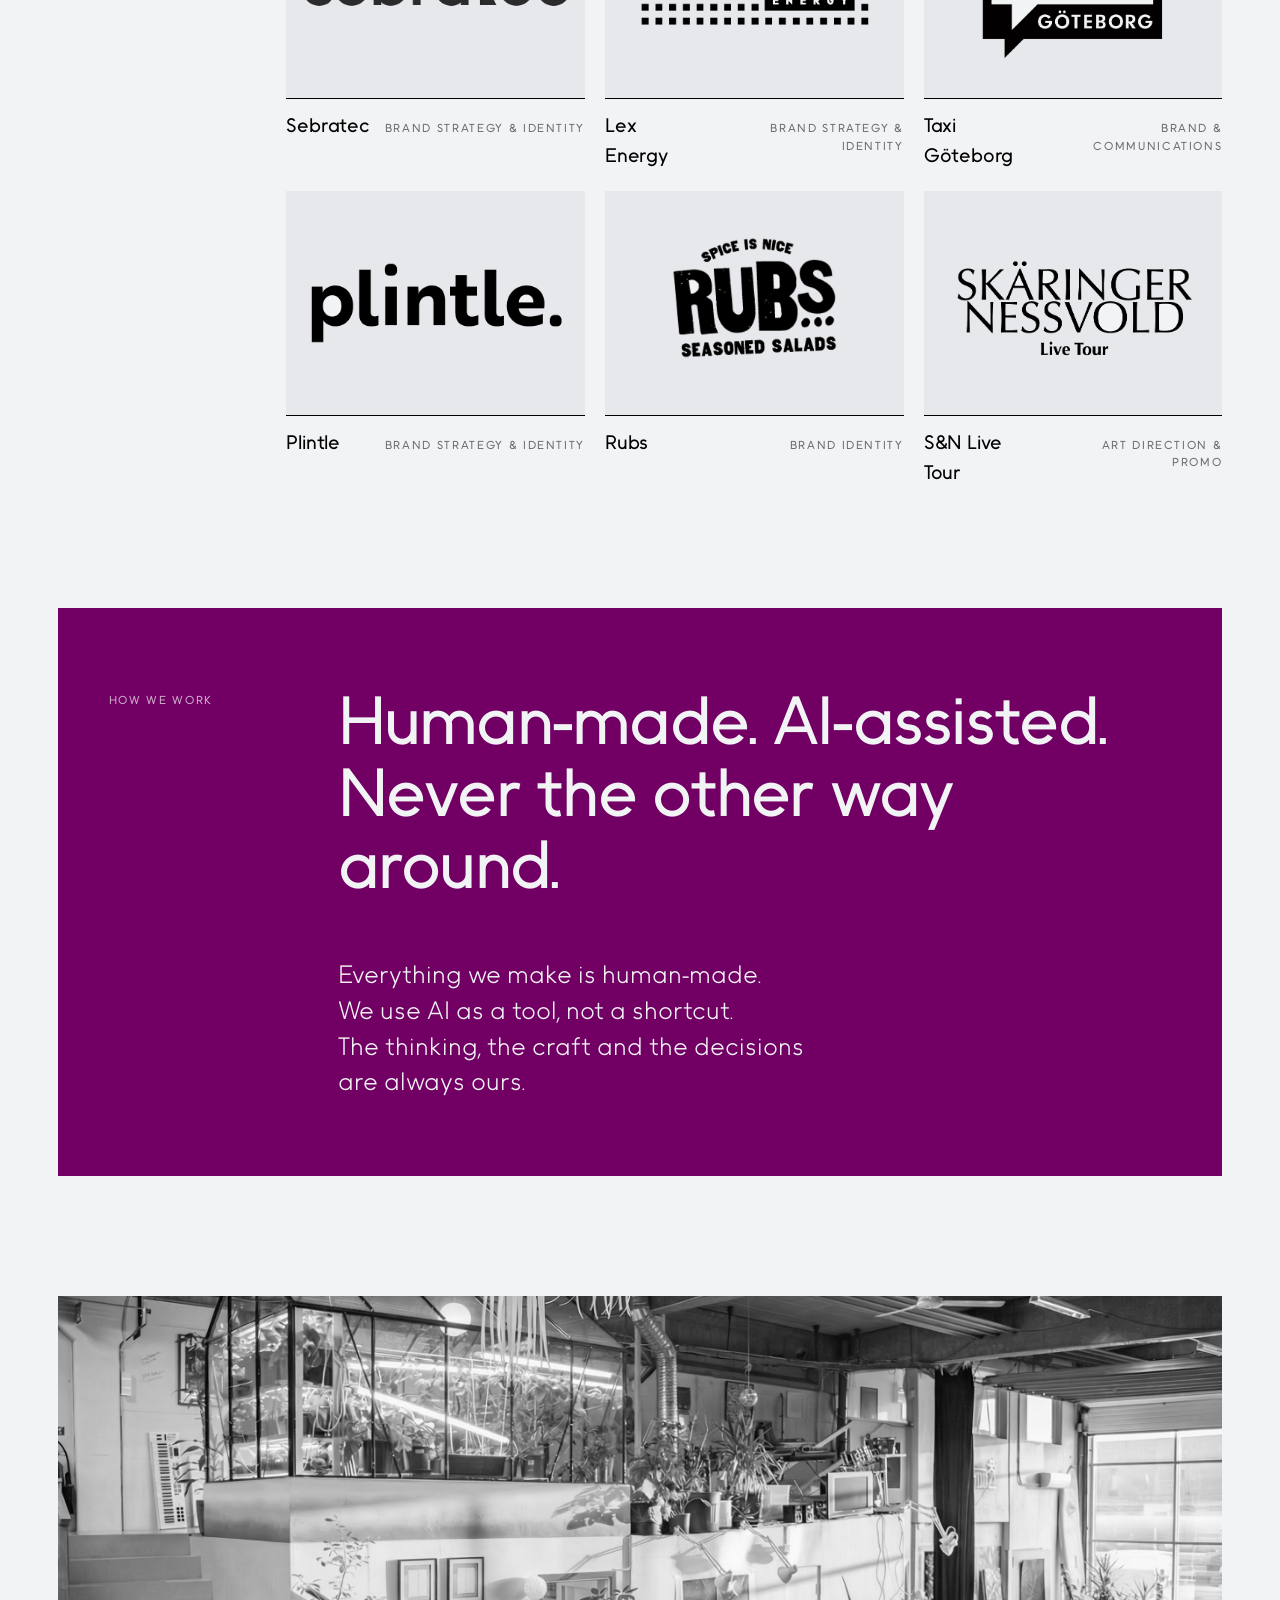
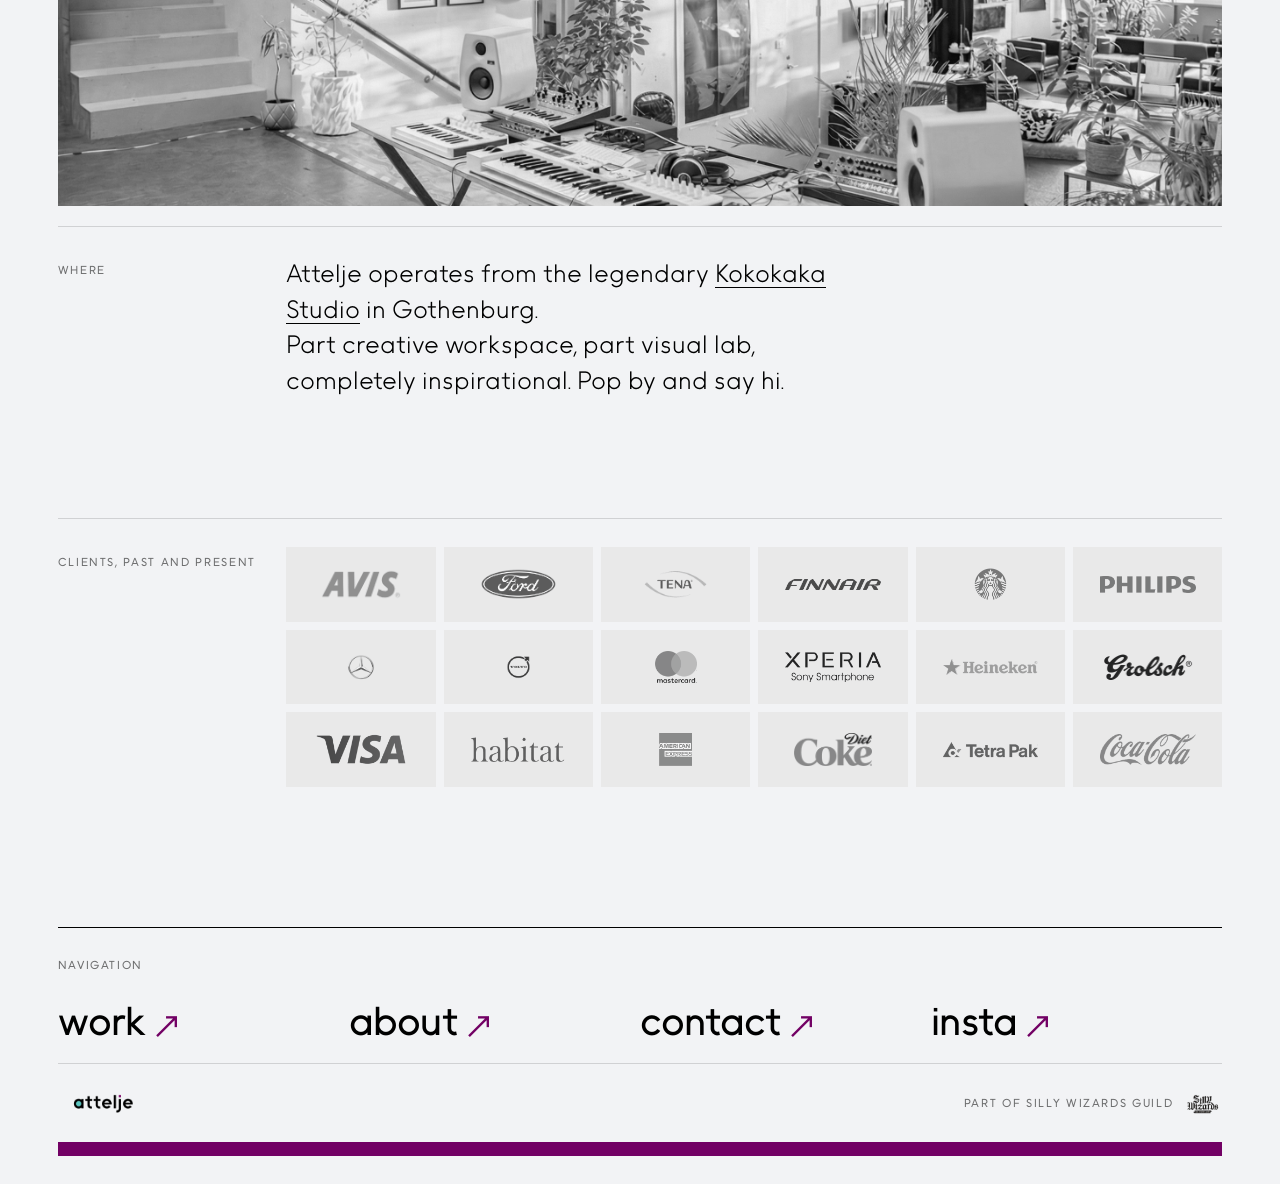
==== commit c712559e: "Attelje Updates" ====
--- a/index.html
+++ b/index.html
@@ -3,14 +3,14 @@
 <head>
   <meta charset="UTF-8" />
   <meta name="viewport" content="width=device-width, initial-scale=1.0" />
-  <title>Attelje Ã¢ÂÂ Brand &amp; Communication Studio</title>
+  <title>Attelje — Brand &amp; Communication Studio</title>
   <meta name="description" content="A brand and communication studio. Bringing global experience to Gothenburg." />
   <link rel="stylesheet" href="css/style.css" />
   <link rel="icon" type="image/svg+xml" href="favicon.svg">
 
     <!-- Open Graph / Social sharing -->
     <meta property="og:type" content="website">
-    <meta property="og:title" content="Attelje â Brand &amp; Communication Studio">
+    <meta property="og:title" content="Attelje — Brand &amp; Communication Studio">
     <meta property="og:description" content="A brand and communication studio. Bringing global experience to Gothenburg.">
     <meta property="og:image" content="https://www.attelje.com/images/brand/og-image.png">
     <meta property="og:url" content="https://www.attelje.com">
@@ -36,25 +36,28 @@
   <section class="hero">
     <video
       class="hero__image"
-      src="https://res.cloudinary.com/de5knrq1a/video/upload/v1779108734/Attelje_Showreel_ghhhqg.mp4"
+      src="https://res.cloudinary.com/de5knrq1a/video/upload/vc_h264,w_1440,q_auto:eco/v1779108734/Attelje_Showreel_ghhhqg.mp4"
       autoplay
       muted
       loop
       playsinline
+      poster="https://res.cloudinary.com/de5knrq1a/video/upload/so_2,w_1600,q_auto,f_jpg/v1779108734/Attelje_Showreel_ghhhqg.jpg"
     ></video>
   </section>
 
   <!-- TAGLINE -->
-  <section class="tagline">
+  <section class="tagline row">
+    <p class="label">Studio</p>
     <p><span class="tagline__medium">A brand and communication studio.</span><br /><span class="tagline__light">Bringing global experience to Gothenburg.</span></p>
   </section>
 
   <!-- WORK GRID -->
-  <section id="work">
+  <section id="work" class="row">
+    <p class="label">Selected work · 09</p>
     <div class="work-grid">
 
       <a class="work-grid__item" href="work/eddy.html">
-        <img src="images/homepage/thumbs/eddy.png" alt="Eddy" />
+        <img src="images/homepage/tiles/eddy.png" alt="Eddy" />
         <div class="work-grid__overlay">
           <span class="work-grid__name">Eddy</span>
           <span class="work-grid__category">Brand Strategy &amp; Identity</span>
@@ -62,7 +65,7 @@
       </a>
 
       <a class="work-grid__item" href="work/harry-da-bbq.html">
-        <img src="images/homepage/thumbs/harry-da-bbq.png" alt="Harry da BBQ" />
+        <img src="images/homepage/tiles/harry-da-bbq.png" alt="Harry da BBQ" />
         <div class="work-grid__overlay">
           <span class="work-grid__name">Harry da BBQ</span>
           <span class="work-grid__category">Brand Identity</span>
@@ -70,7 +73,7 @@
       </a>
 
       <a class="work-grid__item" href="work/90110.html">
-        <img src="images/homepage/thumbs/90110.png" alt="90110" />
+        <img src="images/homepage/tiles/90110.png" alt="90110" />
         <div class="work-grid__overlay">
           <span class="work-grid__name">90110</span>
           <span class="work-grid__category">Brand Identity</span>
@@ -78,7 +81,7 @@
       </a>
 
       <a class="work-grid__item" href="work/sebratec.html">
-        <img src="images/homepage/thumbs/sebratec.png" alt="Sebratec" />
+        <img src="images/homepage/tiles/sebratec.png" alt="Sebratec" />
         <div class="work-grid__overlay">
           <span class="work-grid__name">Sebratec</span>
           <span class="work-grid__category">Brand Strategy &amp; Identity</span>
@@ -86,7 +89,7 @@
       </a>
 
       <a class="work-grid__item" href="work/lex-energy.html">
-        <img src="images/homepage/thumbs/lex-energy.png" alt="Lex Energy" />
+        <img src="images/homepage/tiles/lex-energy.png" alt="Lex Energy" />
         <div class="work-grid__overlay">
           <span class="work-grid__name">Lex Energy</span>
           <span class="work-grid__category">Brand Strategy &amp; Identity</span>
@@ -94,15 +97,15 @@
       </a>
 
       <a class="work-grid__item" href="work/taxi-goteborg.html">
-        <img src="images/homepage/thumbs/taxi-goteborg.png" alt="Taxi GÃÂ¶teborg" />
-        <div class="work-grid__overlay">
-          <span class="work-grid__name">Taxi GÃÂ¶teborg</span>
+        <img src="images/homepage/tiles/taxi-goteborg.png" alt="Taxi Göteborg" />
+        <div class="work-grid__overlay">
+          <span class="work-grid__name">Taxi Göteborg</span>
           <span class="work-grid__category">Brand &amp; Communications</span>
         </div>
       </a>
 
       <a class="work-grid__item" href="work/plintle.html">
-        <img src="images/homepage/thumbs/plintle.png" alt="Plintle" />
+        <img src="images/homepage/tiles/plintle.png" alt="Plintle" />
         <div class="work-grid__overlay">
           <span class="work-grid__name">Plintle</span>
           <span class="work-grid__category">Brand Strategy &amp; Identity</span>
@@ -110,7 +113,7 @@
       </a>
 
       <a class="work-grid__item" href="work/rubs.html">
-        <img src="images/homepage/thumbs/rubs.png" alt="Rubs" />
+        <img src="images/homepage/tiles/rubs.png" alt="Rubs" />
         <div class="work-grid__overlay">
           <span class="work-grid__name">Rubs</span>
           <span class="work-grid__category">Brand Identity</span>
@@ -118,7 +121,7 @@
       </a>
 
       <a class="work-grid__item" href="work/sn-live-tour.html">
-        <img src="images/homepage/thumbs/sn-live-tour.png" alt="S&amp;N Live Tour" />
+        <img src="images/homepage/tiles/sn-live-tour.png" alt="S&amp;N Live Tour" />
         <div class="work-grid__overlay">
           <span class="work-grid__name">S&amp;N Live Tour</span>
           <span class="work-grid__category">Art Direction &amp; Promo</span>
@@ -130,6 +133,7 @@
 
   <!-- MANIFESTO -->
   <section class="manifesto">
+    <p class="label">How we work</p>
     <p class="manifesto__headline">Human-made. AI-assisted.<br />Never the other way around.</p>
     <p class="manifesto__body">Everything we make is human-made.<br />We use AI as a tool, not a shortcut.<br />The thinking, the craft and the decisions<br />are always ours.</p>
   </section>
@@ -141,13 +145,18 @@
       src="images/homepage/studio-kokokaka.jpg"
       alt="Kokokaka Studio, Gothenburg"
     />
+    <div class="row">
+    <p class="label">Where</p>
     <p class="studio__caption">
       Attelje operates from the legendary <a href="https://maps.google.com/?q=Kokokaka+Studio,+Gothenburg" target="_blank" rel="noopener">Kokokaka Studio</a> in Gothenburg.<br />
       Part creative workspace, part visual lab, completely inspirational. Pop by and say hi.
     </p>
+    </div>
   </section>
 
   <!-- LOGO GRID -->
+  <section class="logos row">
+  <p class="label">Clients, past and present</p>
   <div class="logo-grid">
     <img src="images/marquee/avis.png" alt="Avis" />
     <img src="images/marquee/ford.png" alt="Ford" />
@@ -168,6 +177,7 @@
     <img src="images/marquee/tetra-pak.png" alt="Tetra Pak" />
     <img src="images/marquee/coca-cola.png" alt="Coca-Cola" />
   </div>
+  </section>
 
     <!-- FOOTER -->
   <footer class="footer">
@@ -176,14 +186,14 @@
       <a href="#work">work</a>
       <a href="about.html">about</a>
       <a href="contact.html">contact</a>
-      <a href="https://www.https://www.instagram.com/attelje.studio/" target="_blank" rel="noopener">insta</a>
+      <a href="https://www.instagram.com/attelje.studio/" target="_blank" rel="noopener">insta</a>
     </nav>
     <div class="footer__bottom">
       <a class="footer__wordmark" href="/">
         <img src="images/brand/logo-wordmark.svg" alt="Attelje" />
       </a>
       <div class="footer__credit">
-        <span>A brand &amp; communication studio by</span>
+        <span>Part of Silly Wizards Guild</span>
         <a href="https://www.sillywizardsguild.com/" target="_blank" rel="noopener"><img src="images/brand/silly-wizards-mark.svg" alt="Silly Wizards" /></a>
       </div>
     </div>
@@ -193,12 +203,13 @@
   <!-- SHOWREEL MODAL -->
   <div class="modal" id="showreel-modal" role="dialog" aria-modal="true" aria-label="Showreel">
     <div class="modal__inner">
-      <button class="modal__close" id="modal-close">Close Ã¢ÂÂ</button>
+      <button class="modal__close" id="modal-close">Close ✕</button>
       <video
         id="showreel-video"
-        src="https://res.cloudinary.com/de5knrq1a/video/upload/v1779108734/Attelje_Showreel_ghhhqg.mp4"
+        src="https://res.cloudinary.com/de5knrq1a/video/upload/vc_h264,w_1440,q_auto:eco/v1779108734/Attelje_Showreel_ghhhqg.mp4"
         controls
         playsinline
+        preload="none"
       ></video>
     </div>
   </div>
--- a/css/style.css
+++ b/css/style.css
@@ -52,6 +52,9 @@
 
 /* ------------------------------------------------------------
    DESIGN TOKENS
+   Attelje colours + II Vorkurs, set with the Silly Wizards Guild
+   editorial system: big display type, small tracked labels,
+   keylines, label-and-text rows, one loud colour.
    ------------------------------------------------------------ */
 :root {
   --pearl:   #F2F3F5;
@@ -59,908 +62,289 @@
   --mint:    #78C3BF;
   --black:   #000000;
   --white:   #FFFFFF;
+  --tile:    #E6E8EC;              /* a step down from pearl, for specimen tiles */
+  --line:    rgba(0, 0, 0, .14);   /* keyline */
+  --mute:    rgba(0, 0, 0, .55);   /* labels */
 
   --font:    'IIVorkurs', sans-serif;
 
+  --gutter:  clamp(20px, 4.5vw, 64px);
+  --label-col: clamp(140px, 16vw, 260px);
   --nav-height: 64px;
-
   --ease: cubic-bezier(0.25, 0.46, 0.45, 0.94);
-}
-
-/* ------------------------------------------------------------
-   RESET
-   ------------------------------------------------------------ */
-*, *::before, *::after {
-  box-sizing: border-box;
-  margin: 0;
-  padding: 0;
-}
-
-html {
-  font-size: 19px;
-  scroll-behavior: smooth;
-  -webkit-font-smoothing: antialiased;
-  -moz-osx-font-smoothing: grayscale;
-}
-
-body {
-  font-family: var(--font);
-  font-weight: 300;
-  letter-spacing: -0.05em;
-  color: var(--black);
-  background: var(--white);
-  overflow-x: hidden;
-}
-
-img, video {
-  display: block;
-  max-width: 100%;
-}
-
-a {
-  color: inherit;
-  text-decoration: none;
-}
-
-ul {
-  list-style: none;
-}
+
+  /* type scale */
+  --t-display: clamp(4rem, 12vw, 12rem);
+  --t-h1:      clamp(2.4rem, 5.4vw, 5rem);
+  --t-h2:      clamp(1.7rem, 3.2vw, 2.8rem);
+  --t-lead:    clamp(1.25rem, 2vw, 1.75rem);
+  --t-body:    1rem;
+  --t-label:   0.62rem;
+}
+
+*, *::before, *::after { box-sizing: border-box; margin: 0; padding: 0; }
+html { font-size: 19px; scroll-behavior: smooth; -webkit-font-smoothing: antialiased; }
+body { background: var(--pearl); color: var(--black); font-family: var(--font); font-weight: 300; line-height: 1.5; }
+img, video { display: block; max-width: 100%; }
+a { color: inherit; text-decoration: none; }
+ul { list-style: none; }
+
+/* shared: small tracked label */
+.label,
+.case-intro__deliverables li,
+.work-grid__category,
+.footer__nav-label,
+.about__links-label,
+.case-nav a {
+  font-size: var(--t-label);
+  font-weight: 500;
+  letter-spacing: .14em;
+  text-transform: uppercase;
+}
+.label { color: var(--mute); }
+
+/* shared: a section row — label on the left, content on the right, keyline above */
+.row {
+  display: grid;
+  grid-template-columns: var(--label-col) 1fr;
+  gap: 24px;
+  margin: 0 var(--gutter);
+  padding: 28px 0 0;
+  border-top: 1px solid var(--line);
+}
+.row > .label { padding-top: .5em; }
 
 /* ------------------------------------------------------------
    NAV
    ------------------------------------------------------------ */
 .nav {
-  position: fixed;
-  top: 0;
-  left: 0;
-  right: 0;
-  z-index: 100;
+  position: fixed; inset: 0 0 auto 0; z-index: 100;
   height: var(--nav-height);
-  display: flex;
-  align-items: center;
-  justify-content: space-between;
-  padding: 0 32px;
-  background: var(--white);
-  transition: background 0.3s var(--ease);
-}
-
-.nav__logo img {
-  height: 38px;
-  width: auto;
-  margin-left: -4px;
-}
-
-.nav__links {
-  display: flex;
-  align-items: center;
-  gap: 32px;
-}
-
+  display: flex; align-items: center; justify-content: space-between;
+  padding: 0 var(--gutter);
+  background: var(--pearl);
+}
+.nav::after { content: ''; position: absolute; left: var(--gutter); right: var(--gutter); bottom: 0; border-bottom: 1px solid var(--line); }
+.nav__logo img { height: 22px; width: auto; }
+.nav__links { display: flex; gap: 28px; }
 .nav__links a {
-  font-family: var(--font);
-  font-weight: 300;
-  font-size: 19px;
-  letter-spacing: 0.02em;
-  color: var(--black);
-  transition: color 0.2s var(--ease);
-}
-
-.nav__links a:hover,
-.nav__links a.active {
-  color: var(--plum);
-}
-
-/* Offset page content below fixed nav */
-.nav-spacer {
-  height: var(--nav-height);
-}
-
-/* ------------------------------------------------------------
-   HERO — Homepage
-   ------------------------------------------------------------ */
-.hero {
-  position: relative;
-  width: 100%;
-  height: 65vh;
-  min-height: 420px;
-  overflow: hidden;
-  background: var(--black);
-}
-
-.hero__image {
-  width: 100%;
-  height: 100%;
-  object-fit: cover;
-  object-position: center;
-}
-
-.hero__play {
-  position: absolute;
-  bottom: 40px;
-  left: 50%;
-  transform: translateX(-50%);
-  display: flex;
-  align-items: center;
-  gap: 12px;
-  font-family: var(--font);
-  font-weight: 300;
-  font-size: 14px;
-  letter-spacing: 0.08em;
-  color: var(--white);
-  cursor: pointer;
-  border: none;
-  background: none;
-  padding: 0;
-  transition: opacity 0.2s var(--ease);
-}
-
-.hero__play:hover {
-  opacity: 0.7;
-}
-
-.hero__play-icon {
-  width: 36px;
-  height: 36px;
-  border: 1px solid var(--white);
-  border-radius: 50%;
-  display: flex;
-  align-items: center;
-  justify-content: center;
-}
-
-.hero__play-icon svg {
-  width: 12px;
-  height: 12px;
-  fill: var(--white);
-  margin-left: 2px;
-}
-
-/* ------------------------------------------------------------
-   TAGLINE — Homepage
-   ------------------------------------------------------------ */
-.tagline {
-  padding: 60px 32px;
-  text-align: right;
-  background: var(--white);
-}
-
-.tagline p {
-  font-family: var(--font);
-  font-weight: 300;
-  font-style: normal;
-  font-size: clamp(22px, 4vw, 50px);
-  line-height: 1.25;
-  letter-spacing: -0.05em;
-  color: var(--plum);
-  max-width: none;
-  margin: 0;
-}
-
-.tagline__medium {
-  font-weight: 500;
-}
-
-.tagline__light {
-  font-weight: 300;
-}
-
-/* ------------------------------------------------------------
-   WORK GRID — Homepage
-   ------------------------------------------------------------ */
+  font-size: var(--t-label); font-weight: 500; letter-spacing: .14em; text-transform: uppercase;
+  color: var(--black); transition: color .2s var(--ease);
+}
+.nav__links a:hover, .nav__links a.active { color: var(--plum); }
+.nav-spacer { height: var(--nav-height); }
+
+/* ------------------------------------------------------------
+   HERO — homepage + about (video, held inside the gutter)
+   ------------------------------------------------------------ */
+.hero { margin: 28px var(--gutter) 0; background: var(--black); overflow: hidden; }
+.hero__image { width: 100%; aspect-ratio: 16 / 7; object-fit: cover; }
+
+/* ------------------------------------------------------------
+   TAGLINE — the studio statement, set big and left
+   ------------------------------------------------------------ */
+.tagline { margin-top: 72px; }
+.tagline p:not(.label) {
+  font-size: var(--t-h1); font-weight: 500; line-height: 1.04; letter-spacing: -.025em;
+  max-width: 18ch; text-wrap: balance;
+}
+.tagline__medium { color: var(--black); }
+.tagline__light  { color: var(--plum); font-weight: 300; }
+
+/* ------------------------------------------------------------
+   WORK GRID — specimen tiles, caption underneath
+   ------------------------------------------------------------ */
+#work { margin-top: 96px; scroll-margin-top: calc(var(--nav-height) + 24px); }
 .work-grid {
-  display: grid;
-  grid-template-columns: repeat(3, 1fr);
-  gap: 0;
-  background: var(--white);
-}
-
-.work-grid__item {
-  position: relative;
-  aspect-ratio: 4 / 3;
-  background: var(--white);
-  overflow: hidden;
-  display: flex;
-  align-items: center;
-  justify-content: center;
-  padding: 8%;
-}
-
+  display: grid; grid-template-columns: repeat(3, 1fr); gap: 20px;
+}
+.work-grid__item { display: block; }
 .work-grid__item img {
-  width: 100%;
-  height: 100%;
-  object-fit: contain;
-  transition: transform 0.5s var(--ease);
-}
-
+  width: 100%; aspect-ratio: 4 / 3; object-fit: cover;
+  background: var(--tile);
+  outline: 0 solid var(--plum); outline-offset: -4px;
+  transition: outline-width .2s var(--ease);
+}
+.work-grid__item:hover img { outline-width: 4px; }
+.work-grid__item:hover .work-grid__name { color: var(--plum); }
 .work-grid__overlay {
-  position: absolute;
-  inset: 0;
-  background: rgba(0, 0, 0, 0.75);
-  display: flex;
-  flex-direction: column;
-  align-items: center;
-  justify-content: center;
-  opacity: 0;
-  transition: opacity 0.35s var(--ease);
-  padding: 24px;
-  text-align: center;
-}
-
-.work-grid__item:hover .work-grid__overlay {
-  opacity: 1;
-}
-
-.work-grid__item:hover img {
-  transform: scale(1.03);
-}
-
-.work-grid__name {
-  font-family: var(--font);
-  font-weight: 500;
-  font-size: clamp(16px, 2vw, 22px);
-  color: var(--white);
-  margin-bottom: 8px;
-}
-
-.work-grid__category {
-  font-family: var(--font);
-  font-weight: 300;
-  font-size: 13px;
-  color: rgba(255, 255, 255, 0.7);
-  letter-spacing: 0.04em;
-}
-
-/* ------------------------------------------------------------
-   MANIFESTO — Homepage
+  display: flex; justify-content: space-between; align-items: baseline; gap: 12px;
+  padding: 12px 0 0; border-top: 1px solid var(--black); margin-top: 0;
+}
+.work-grid__name { font-size: 1.05rem; font-weight: 500; letter-spacing: -.01em; }
+.work-grid__category { color: var(--mute); text-align: right; }
+
+/* ------------------------------------------------------------
+   MANIFESTO — the one loud panel: plum, pearl type
    ------------------------------------------------------------ */
 .manifesto {
-  padding: 100px 32px;
-  text-align: center;
-  background: var(--white);
-}
-
+  margin: 120px var(--gutter) 0;
+  background: var(--plum); color: var(--pearl);
+  display: grid; grid-template-columns: var(--label-col) 1fr; gap: 24px;
+  padding: clamp(40px, 6vw, 88px) clamp(24px, 4vw, 56px);
+}
+.manifesto .label { color: rgba(242,243,245,.7); padding-top: .6em; }
 .manifesto__headline {
-  font-family: var(--font);
-  font-weight: 500;
-  font-size: clamp(22px, 4vw, 50px);
-  line-height: 1.4;
-  letter-spacing: -0.05em;
-  color: var(--plum);
-  max-width: 900px;
-  margin: 0 auto;
-}
-
+  font-size: var(--t-h1); font-weight: 500; line-height: 1.04; letter-spacing: -.025em; text-wrap: balance;
+}
 .manifesto__body {
-  font-family: var(--font);
-  font-weight: 300;
-  font-size: clamp(22px, 4vw, 50px);
-  line-height: 1.4;
-  letter-spacing: -0.05em;
-  color: var(--plum);
-  max-width: 900px;
-  margin: 0 auto;
-}
-
-/* ------------------------------------------------------------
-   STUDIO SECTION — Homepage + Contact
-   ------------------------------------------------------------ */
-.studio {
-  width: 100%;
-}
-
-.studio__image {
-  width: 100%;
-  height: auto;
-  display: block;
-  filter: grayscale(100%);
-}
-
-.studio__caption {
-  padding: 20px 32px 100px;
-  font-family: var(--font);
-  font-weight: 300;
-  font-size: clamp(16px, 2.2vw, 30px);
-  line-height: 1.5;
-  color: var(--plum);
-}
-
-/* ------------------------------------------------------------
-   FOOTER
-   ------------------------------------------------------------ */
-.footer {
-  background: var(--pearl);
-  padding: 60px 32px 0;
-}
-
-.footer__nav-label {
-  font-family: var(--font);
-  font-weight: 300;
-  font-size: 19px;
-  letter-spacing: 0.06em;
-  color: var(--black);
-  margin-bottom: 12px;
-  text-transform: none;
-}
-
-.footer__nav {
-  display: flex;
-  flex-direction: column;
-  gap: 0;
-  margin-bottom: 48px;
-}
-
+  grid-column: 2; margin-top: 32px; font-size: var(--t-lead); line-height: 1.4; max-width: 30ch;
+}
+
+/* ------------------------------------------------------------
+   STUDIO — image + caption row (homepage, contact)
+   ------------------------------------------------------------ */
+.studio { margin-top: 120px; }
+.studio__image { margin: 0 var(--gutter); width: calc(100% - 2 * var(--gutter)); aspect-ratio: 16 / 7; object-fit: cover; }
+.studio__caption { font-size: var(--t-lead); line-height: 1.4; max-width: 36ch; }
+.studio__caption a { border-bottom: 1px solid currentColor; }
+.studio .row { margin-top: 20px; }
+
+/* ------------------------------------------------------------
+   LOGO GRID — specimen tiles
+   ------------------------------------------------------------ */
+.logos { margin-top: 120px; }
+.logo-grid {
+  display: grid; grid-template-columns: repeat(6, 1fr); gap: 8px;
+}
+.logo-grid img {
+  width: 100%; aspect-ratio: 2 / 1; object-fit: contain;
+  background: var(--tile); padding: 14% 18%;
+  filter: grayscale(1); opacity: .85;
+}
+
+/* ------------------------------------------------------------
+   FOOTER — keyline grid, then the plum strip
+   ------------------------------------------------------------ */
+.footer { margin: 140px var(--gutter) 0; padding-bottom: 28px; }
+.footer__nav-label { color: var(--mute); padding: 28px 0 16px; border-top: 1px solid var(--black); }
+.footer__nav { display: grid; grid-template-columns: repeat(4, 1fr); }
 .footer__nav a {
-  font-family: var(--font);
-  font-weight: 300;
-  font-size: clamp(48px, 7vw, 80px);
-  line-height: 1.05;
-  color: var(--plum);
-  transition: opacity 0.2s var(--ease);
-}
-
-.footer__nav a:hover {
-  opacity: 0.7;
-}
-
-.footer__bottom {
-  display: flex;
-  align-items: center;
-  justify-content: space-between;
-  padding: 24px 0;
-  border-top: 1px solid rgba(0, 0, 0, 0.1);
-}
-
-.footer__wordmark img {
-  height: 38px;
-  width: auto;
-  margin-left: -4px;
-}
-
-.footer__credit {
-  display: flex;
-  align-items: center;
-  gap: 8px;
-  font-family: var(--font);
-  font-weight: 300;
-  font-size: 19px;
-  color: var(--black);
-}
-
-.footer__credit img {
-  height: 38px;
-  width: auto;
-}
-
-.footer__bar {
-  height: 10px;
-  background: var(--plum);
-  margin: 0 -32px;
-}
-
-/* ------------------------------------------------------------
-   ABOUT PAGE
-   ------------------------------------------------------------ */
-.about {
-  padding: 60px 32px 80px;
-}
-
+  font-size: var(--t-h2); font-weight: 500; letter-spacing: -.02em; line-height: 1.1;
+  padding: 8px 0 20px; border-bottom: 1px solid var(--line); transition: color .2s var(--ease);
+}
+.footer__nav a::after { content: ' ↗'; color: var(--plum); font-weight: 300; }
+.footer__nav a:hover { color: var(--plum); }
+.footer__bottom { display: flex; justify-content: space-between; align-items: center; padding: 28px 0; }
+.footer__wordmark img { height: 22px; width: auto; }
+.footer__credit { display: flex; align-items: center; gap: 10px; font-size: var(--t-label); font-weight: 500; letter-spacing: .14em; text-transform: uppercase; color: var(--mute); }
+.footer__credit img { height: 22px; width: auto; }
+.footer__bar { height: 14px; background: var(--plum); }
+
+/* ------------------------------------------------------------
+   ABOUT
+   ------------------------------------------------------------ */
+.about { margin-top: 72px; }
 .about__inner {
-  display: grid;
-  grid-template-columns: 1fr 1.4fr;
-  gap: 60px;
-  max-width: 1200px;
-  margin: 0 auto;
-}
-
-.about__portrait {
-  width: 100%;
-  height: auto;
-  display: block;
-  filter: grayscale(100%);
-}
-
-.about__links {
-  margin-top: 20px;
-  display: flex;
-  flex-direction: column;
-  gap: 4px;
-}
-
-.about__links a {
-  font-family: var(--font);
-  font-weight: 500;
-  font-size: clamp(18px, 2.2vw, 30px);
-  color: var(--plum);
-  transition: opacity 0.2s;
-}
-
-.about__links a:hover {
-  opacity: 0.7;
-}
-
-.about__links-label {
-  font-family: var(--font);
-  font-weight: 300;
-  font-size: clamp(18px, 2.2vw, 30px);
-  color: var(--plum);
-  margin: 0 0 12px 0;
-}
-
-.about__copy {
-  padding-top: 120px;
-}
-
-.about__copy p.about__intro {
-  font-weight: 500;
-}
-
-.about__copy p {
-  font-family: var(--font);
-  font-weight: 300;
-  font-size: clamp(18px, 2.2vw, 30px);
-  line-height: 1.65;
-  color: var(--plum);
-  margin-bottom: 1.4em;
-}
-
-.about__copy a {
-  color: var(--plum);
-  font-weight: 500;
-}
-
-.about__copy a:hover {
-  text-decoration: underline;
-}
-
-.about__services {
-  padding: 40px 32px 60px;
-  text-align: center;
-  max-width: 1200px;
-  margin: 0 auto;
-}
-
-.about__services p {
-  font-family: var(--font);
-  font-weight: 300;
-  font-size: clamp(13px, 1.4vw, 18px);
-  color: var(--black);
-}
-
-/* ------------------------------------------------------------
-   LOGO GRID — About page
-   ------------------------------------------------------------ */
-.logo-grid {
-  display: flex;
-  flex-wrap: wrap;
-  justify-content: center;
-  align-items: center;
-  gap: 40px 64px;
-  padding: 64px 32px;
-  background: var(--white);
-}
-
-.logo-grid img {
-  height: 32px;
-  width: auto;
-  filter: grayscale(100%);
-  opacity: 0.2;
-  animation: twinkle 4s ease-in-out infinite;
-}
-
-.logo-grid img[alt="Finnair"],
-.logo-grid img[alt="Philips"] {
-  height: 16px;
-}
-
-@keyframes twinkle {
-  0%, 100% { opacity: 0.2; }
-  50%       { opacity: 1; }
-}
-
-/* ------------------------------------------------------------
-   CONTACT PAGE
-   ------------------------------------------------------------ */
-.contact {
-  padding: 60px 32px 0;
-}
-
-.contact__inner {
-  display: grid;
-  grid-template-columns: 1fr 1fr;
-  gap: 40px;
-  align-items: start;
-  max-width: 1200px;
-  margin: 0 auto 64px;
-}
-
-.contact__heading {
-  font-family: var(--font);
-  font-weight: 300;
-  font-size: clamp(52px, 8vw, 96px);
-  line-height: 1;
-  letter-spacing: -0.05em;
-  color: var(--plum);
-}
-
+  margin: 0 var(--gutter);
+  display: grid; grid-template-columns: var(--label-col) minmax(0, 5fr) minmax(0, 6fr); gap: 24px 48px;
+  border-top: 1px solid var(--line); padding-top: 28px;
+}
+.about__left { grid-column: 2; }
+.about__portrait { width: 100%; aspect-ratio: 4 / 5; object-fit: cover; filter: grayscale(1); }
+.about__copy { grid-column: 3; font-size: var(--t-lead); line-height: 1.4; }
+.about__copy p + p { margin-top: 1em; }
+.about__intro { font-size: var(--t-h2); font-weight: 500; line-height: 1.1; letter-spacing: -.02em; color: var(--plum); }
+.about__inner > .label { grid-column: 1; grid-row: 1; padding-top: .5em; }
+.about__links { grid-column: 3; display: flex; flex-direction: column; gap: 4px; padding-top: 28px; border-top: 1px solid var(--line); }
+.about__links-label { color: var(--mute); margin-bottom: 8px; }
+.about__links a { font-size: var(--t-lead); font-weight: 500; color: var(--plum); }
+.about__links a:hover { color: var(--black); }
+.about__services { margin-top: 96px; }
+.about__services p:not(.label) { font-size: var(--t-lead); line-height: 1.5; max-width: 40ch; }
+
+/* ------------------------------------------------------------
+   CONTACT
+   ------------------------------------------------------------ */
+.contact { margin: 72px var(--gutter) 0; }
+.contact__inner { border-top: 1px solid var(--line); padding-top: 28px; }
+.contact__heading { font-size: var(--t-display); font-weight: 500; line-height: .92; letter-spacing: -.035em; }
+.contact__heading::after { content: ' ↘'; color: var(--plum); font-weight: 300; }
 .contact__body {
-  padding-top: 160px;
-}
-
-.contact__body p {
-  font-family: var(--font);
-  font-weight: 300;
-  font-size: clamp(18px, 2.2vw, 30px);
-  line-height: 1.6;
-  letter-spacing: -0.05em;
-  color: var(--black);
-  margin-bottom: 24px;
-}
-
-.contact__email {
-  font-family: var(--font);
-  font-weight: 500;
-  font-size: clamp(16px, 1.8vw, 20px);
-  color: var(--plum);
-  transition: opacity 0.2s;
-}
-
-.contact__email:hover {
-  opacity: 0.7;
-}
-
-/* ------------------------------------------------------------
-   CASE PAGE — Hero
-   ------------------------------------------------------------ */
-.case-hero {
-  width: 100%;
-  position: relative;
-  background: var(--black);
-  overflow: hidden;
-}
-
-.case-hero video,
-.case-hero img {
-  width: 100%;
-  height: 65vh;
-  min-height: 380px;
-  object-fit: cover;
-  display: block;
-}
-
-/* ------------------------------------------------------------
-   CASE PAGE — Intro
-   ------------------------------------------------------------ */
+  display: grid; grid-template-columns: var(--label-col) 1fr; gap: 24px;
+  margin-top: 64px; padding-top: 28px; border-top: 1px solid var(--line);
+}
+.contact__body p:not(.label) { grid-column: 2; font-size: var(--t-lead); line-height: 1.4; max-width: 36ch; }
+.contact__email { grid-column: 2; font-size: var(--t-h1); font-weight: 500; letter-spacing: -.02em; color: var(--plum); margin-top: 16px; }
+.contact__email:hover { color: var(--black); }
+
+/* ------------------------------------------------------------
+   CASE PAGE
+   ------------------------------------------------------------ */
+.case-hero { margin: 28px var(--gutter) 0; }
+.case-hero img { width: 100%; }
 .case-intro {
-  display: grid;
-  grid-template-columns: 1fr 2fr;
-  gap: 40px;
-  padding: 60px 32px;
-  max-width: 1200px;
-  margin: 0 auto;
-}
-
-.case-intro__meta {}
-
+  margin: 56px var(--gutter) 0;
+  display: grid; grid-template-columns: minmax(0, 5fr) minmax(0, 7fr); gap: 24px 48px;
+}
 .case-intro__title {
-  font-family: var(--font);
-  font-weight: 500;
-  font-size: clamp(18px, 2vw, 24px);
-  color: var(--black);
-  margin-bottom: 16px;
-}
-
-.case-intro__deliverables {
-  display: flex;
-  flex-direction: column;
-  gap: 4px;
-}
-
-.case-intro__deliverables li {
-  font-family: var(--font);
-  font-weight: 300;
-  font-size: 13px;
-  color: var(--black);
-  line-height: 1.6;
-}
-
-.case-intro__description {
-  font-family: var(--font);
-  font-weight: 300;
-  font-size: clamp(15px, 1.7vw, 18px);
-  line-height: 1.75;
-  color: var(--black);
-}
-
-/* ------------------------------------------------------------
-   CASE PAGE — Content sections
-   ------------------------------------------------------------ */
-.case-content {
-  width: 100%;
-  display: flex;
-  flex-direction: column;
-  gap: 32px;
-  padding-bottom: 32px;
-}
-
-.case-section {
-  width: 100%;
-}
-
-/* Full-width image */
-.case-section--full img,
-.case-section--full video {
-  width: 100%;
-  height: auto;
-  display: block;
-}
-
-/* Two-column -> stacked */
-.case-section--two-col {
-  display: flex;
-  flex-direction: column;
-  gap: 32px;
-}
-
-.case-section--two-col img,
-.case-section--two-col video {
-  width: 100%;
-  height: auto;
-  display: block;
-}
-
-/* Three-column -> stacked */
-.case-section--three-col {
-  display: flex;
-  flex-direction: column;
-  gap: 32px;
-}
-
-.case-section--three-col img {
-  width: 100%;
-  height: auto;
-  display: block;
-}
-
-/* Four-column -> stacked */
-.case-section--four-col {
-  display: flex;
-  flex-direction: column;
-  gap: 32px;
-}
-
-.case-section--four-col img {
-  width: 100%;
-  height: auto;
-  display: block;
-}
-
-/* Grid override — restores side-by-side layout for specific sections */
-.case-section--two-col.case-section--grid {
-  display: grid;
-  grid-template-columns: 1fr 1fr;
-  gap: 16px;
-}
-
-.case-section--three-col.case-section--grid {
-  display: grid;
-  grid-template-columns: repeat(3, 1fr);
-  gap: 16px;
-}
-
-.case-section--four-col.case-section--grid {
-  display: grid;
-  grid-template-columns: repeat(4, 1fr);
-  gap: 16px;
-}
-
-/* Padded content section */
-.case-section--padded {
-  padding: 0 32px;
-  max-width: 1200px;
-  margin: 0 auto;
-}
-
-/* Case video (looping, no controls) */
-.case-video {
-  width: 100%;
-  display: block;
-}
-
-/* ------------------------------------------------------------
-   CASE PAGE — Prev / Next
-   ------------------------------------------------------------ */
+  grid-column: 1 / -1;
+  font-size: var(--t-display); font-weight: 500; line-height: .92; letter-spacing: -.035em;
+  padding-bottom: 32px; border-bottom: 1px solid var(--black);
+}
+.case-intro__meta { display: contents; }
+.case-intro__deliverables { grid-column: 1; }
+.case-intro__deliverables::before,
+.case-intro__description::before {
+  display: block; margin-bottom: 14px;
+  font-size: var(--t-label); font-weight: 500; letter-spacing: .14em; text-transform: uppercase; color: var(--mute);
+}
+.case-intro__deliverables::before { content: 'Scope'; }
+.case-intro__description::before { content: 'The brief'; }
+.case-intro__deliverables li { font-size: .9rem; letter-spacing: .08em; padding: 10px 0; border-top: 1px solid var(--line); }
+.case-intro__description { grid-column: 2; font-size: var(--t-lead); line-height: 1.4; max-width: 34ch; }
+
+.case-content { margin: 72px var(--gutter) 0; display: grid; gap: 20px; }
+.case-section { display: grid; gap: 20px; }
+.case-section img, .case-section video { width: 100%; height: 100%; object-fit: cover; }
+.case-section--two-col   { grid-template-columns: repeat(2, 1fr); }
+.case-section--three-col { grid-template-columns: repeat(3, 1fr); }
+.case-section--four-col  { grid-template-columns: repeat(4, 1fr); }
+
 .case-nav {
-  display: flex;
-  justify-content: space-between;
-  padding: 48px 32px;
-  border-top: 1px solid rgba(0,0,0,0.1);
-  margin-top: 40px;
-}
-
-.case-nav a {
-  font-family: var(--font);
-  font-weight: 300;
-  font-size: 14px;
-  color: var(--black);
-  transition: color 0.2s var(--ease);
-}
-
-.case-nav a:hover {
-  color: var(--plum);
-}
-
-/* ------------------------------------------------------------
-   SHOWREEL MODAL
-   ------------------------------------------------------------ */
-.modal {
-  display: none;
-  position: fixed;
-  inset: 0;
-  z-index: 200;
-  background: rgba(0, 0, 0, 0.92);
-  align-items: center;
-  justify-content: center;
-}
-
-.modal.is-open {
-  display: flex;
-}
-
-.modal__inner {
-  position: relative;
-  width: 90vw;
-  max-width: 1100px;
-  aspect-ratio: 16 / 9;
-}
-
-.modal__inner video {
-  width: 100%;
-  height: 100%;
-  object-fit: contain;
-}
-
-.modal__close {
-  position: absolute;
-  top: -44px;
-  right: 0;
-  font-family: var(--font);
-  font-weight: 300;
-  font-size: 13px;
-  letter-spacing: 0.08em;
-  color: var(--white);
-  background: none;
-  border: none;
-  cursor: pointer;
-  transition: opacity 0.2s;
-}
-
-.modal__close:hover {
-  opacity: 0.6;
-}
+  margin: 96px var(--gutter) 0;
+  display: grid; grid-template-columns: 1fr 1fr;
+  border-top: 1px solid var(--black);
+}
+.case-nav a { padding: 20px 0; color: var(--black); transition: color .2s var(--ease); }
+.case-nav a:last-child { text-align: right; }
+.case-nav a:hover { color: var(--plum); }
+
+/* ------------------------------------------------------------
+   SHOWREEL MODAL (kept, in case the trigger returns)
+   ------------------------------------------------------------ */
+.modal { position: fixed; inset: 0; z-index: 200; background: rgba(0,0,0,.92); display: none; align-items: center; justify-content: center; }
+.modal.is-open { display: flex; }
+.modal__inner { width: min(90vw, 1400px); }
+.modal__inner video { width: 100%; }
+.modal__close { display: block; margin: 0 0 12px auto; background: none; border: 0; color: var(--pearl); font-family: var(--font); font-size: var(--t-label); font-weight: 500; letter-spacing: .14em; text-transform: uppercase; cursor: pointer; }
 
 /* ------------------------------------------------------------
    RESPONSIVE
    ------------------------------------------------------------ */
 @media (max-width: 900px) {
-  .nav {
-    padding: 0 20px;
-  }
-
-  .nav__links {
-    gap: 20px;
-  }
-
-  .work-grid {
-    grid-template-columns: repeat(2, 1fr);
-  }
-
-  .about__inner {
-    grid-template-columns: 1fr;
-    gap: 32px;
-  }
-
-  .about__portrait {
-    max-width: 240px;
-  }
-
-  .about__copy {
-    padding-top: 0;
-  }
-
-  .contact__inner {
-    grid-template-columns: 1fr;
-  }
-
-  .contact__body {
-    padding-top: 0;
-  }
-
-  .case-intro {
-    grid-template-columns: 1fr;
-    gap: 24px;
-    padding: 40px 20px;
-  }
-
-  .case-hero img,
-  .case-hero video {
-    height: auto;
-    min-height: unset;
-  }
-
-  /* case sections already stacked */
-
-  .case-nav {
-    padding: 32px 20px;
-  }
-
-  .footer {
-    padding: 48px 20px 0;
-  }
-
-  .footer__bar {
-    margin: 0 -20px;
-  }
-
-  .studio__caption {
-    padding: 16px 20px 48px;
-  }
-
-  .studio__caption br {
-    display: none;
-  }
-}
-
+  .work-grid { grid-template-columns: repeat(2, 1fr); }
+  .logo-grid { grid-template-columns: repeat(3, 1fr); }
+  .about__inner { grid-template-columns: 1fr 1fr; }
+  .about__inner > .label { grid-column: 1 / -1; }
+  .about__left { grid-column: 1; }
+  .about__copy { grid-column: 2; }
+  .about__links { grid-column: 2; }
+  .footer__nav { grid-template-columns: repeat(2, 1fr); }
+  .case-section--four-col { grid-template-columns: repeat(2, 1fr); }
+}
 @media (max-width: 600px) {
-  .work-grid {
-    grid-template-columns: repeat(2, 1fr);
-  }
-
-  .hero {
-    height: 55vw;
-    min-height: 280px;
-  }
-
-  .tagline {
-    padding: 56px 20px;
-  }
-
-  .tagline p {
-    font-size: 5vw;
-  }
-
-  .manifesto {
-    padding: 72px 20px;
-  }
-
-  .about {
-    padding: 40px 20px 60px;
-  }
-
-  .about__services {
-    padding: 32px 20px 48px;
-  }
-
-  .contact {
-    padding: 40px 20px 0;
-  }
-
-  .contact__heading {
-    font-size: clamp(40px, 12vw, 72px);
-  }
-
-  .case-hero video,
-  .case-hero img {
-    height: auto;
-    min-height: unset;
-  }
-
-  .footer__nav a {
-    font-size: clamp(36px, 11vw, 60px);
-  }
-
-  .footer__bottom {
-    flex-direction: column;
-    gap: 16px;
-    align-items: flex-start;
-  }
-}
+  :root { --label-col: 1fr; }
+  .row, .manifesto, .contact__body { grid-template-columns: 1fr; }
+  .manifesto__body, .contact__body p, .contact__email { grid-column: 1; }
+  .work-grid { grid-template-columns: 1fr; }
+  .logo-grid { grid-template-columns: repeat(2, 1fr); }
+  .about__inner { grid-template-columns: 1fr; }
+  .about__left, .about__copy, .about__links { grid-column: 1; }
+  .case-intro { grid-template-columns: 1fr; }
+  .case-intro__deliverables, .case-intro__description { grid-column: 1; }
+  .case-section--two-col, .case-section--three-col { grid-template-columns: 1fr; }
+  .nav__links { gap: 18px; }
+  .hero__image, .studio__image { aspect-ratio: 4 / 3; }
+}
+@media (prefers-reduced-motion: reduce) { html { scroll-behavior: auto; } * { transition: none !important; } }
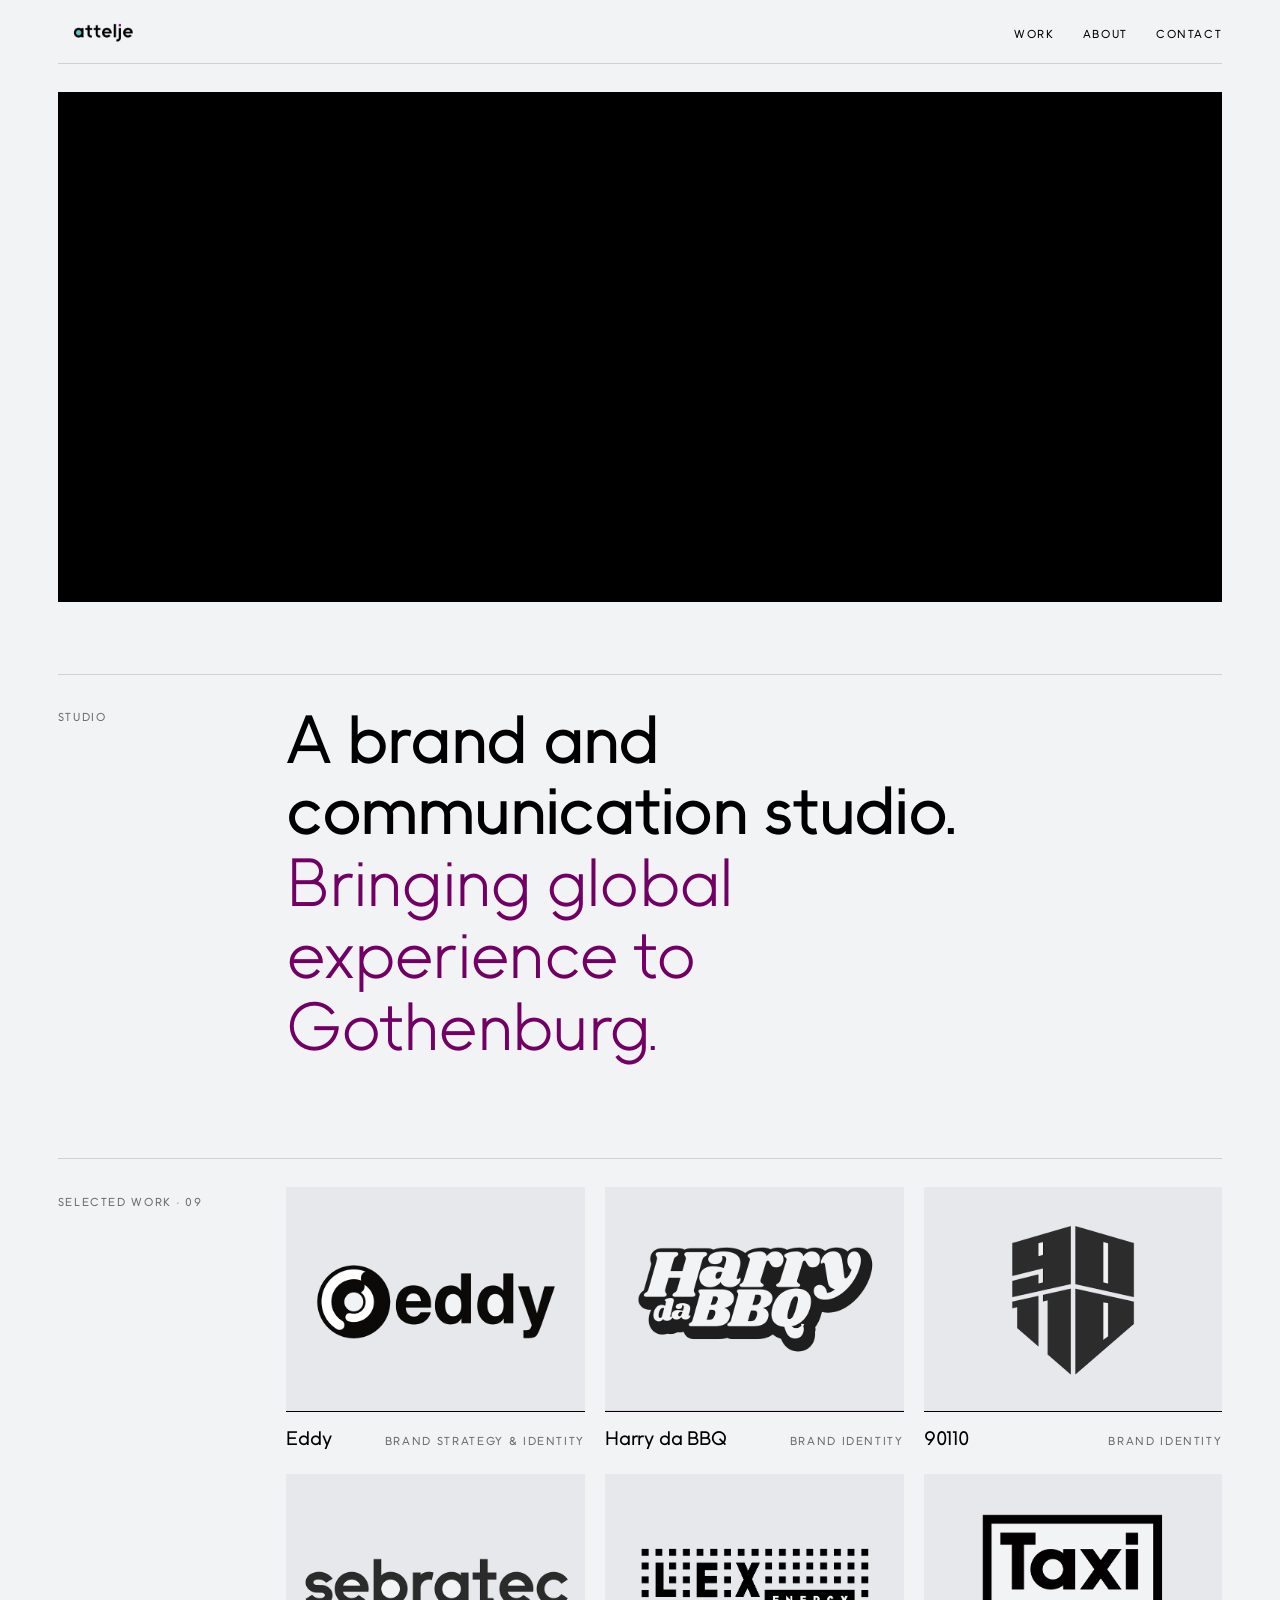
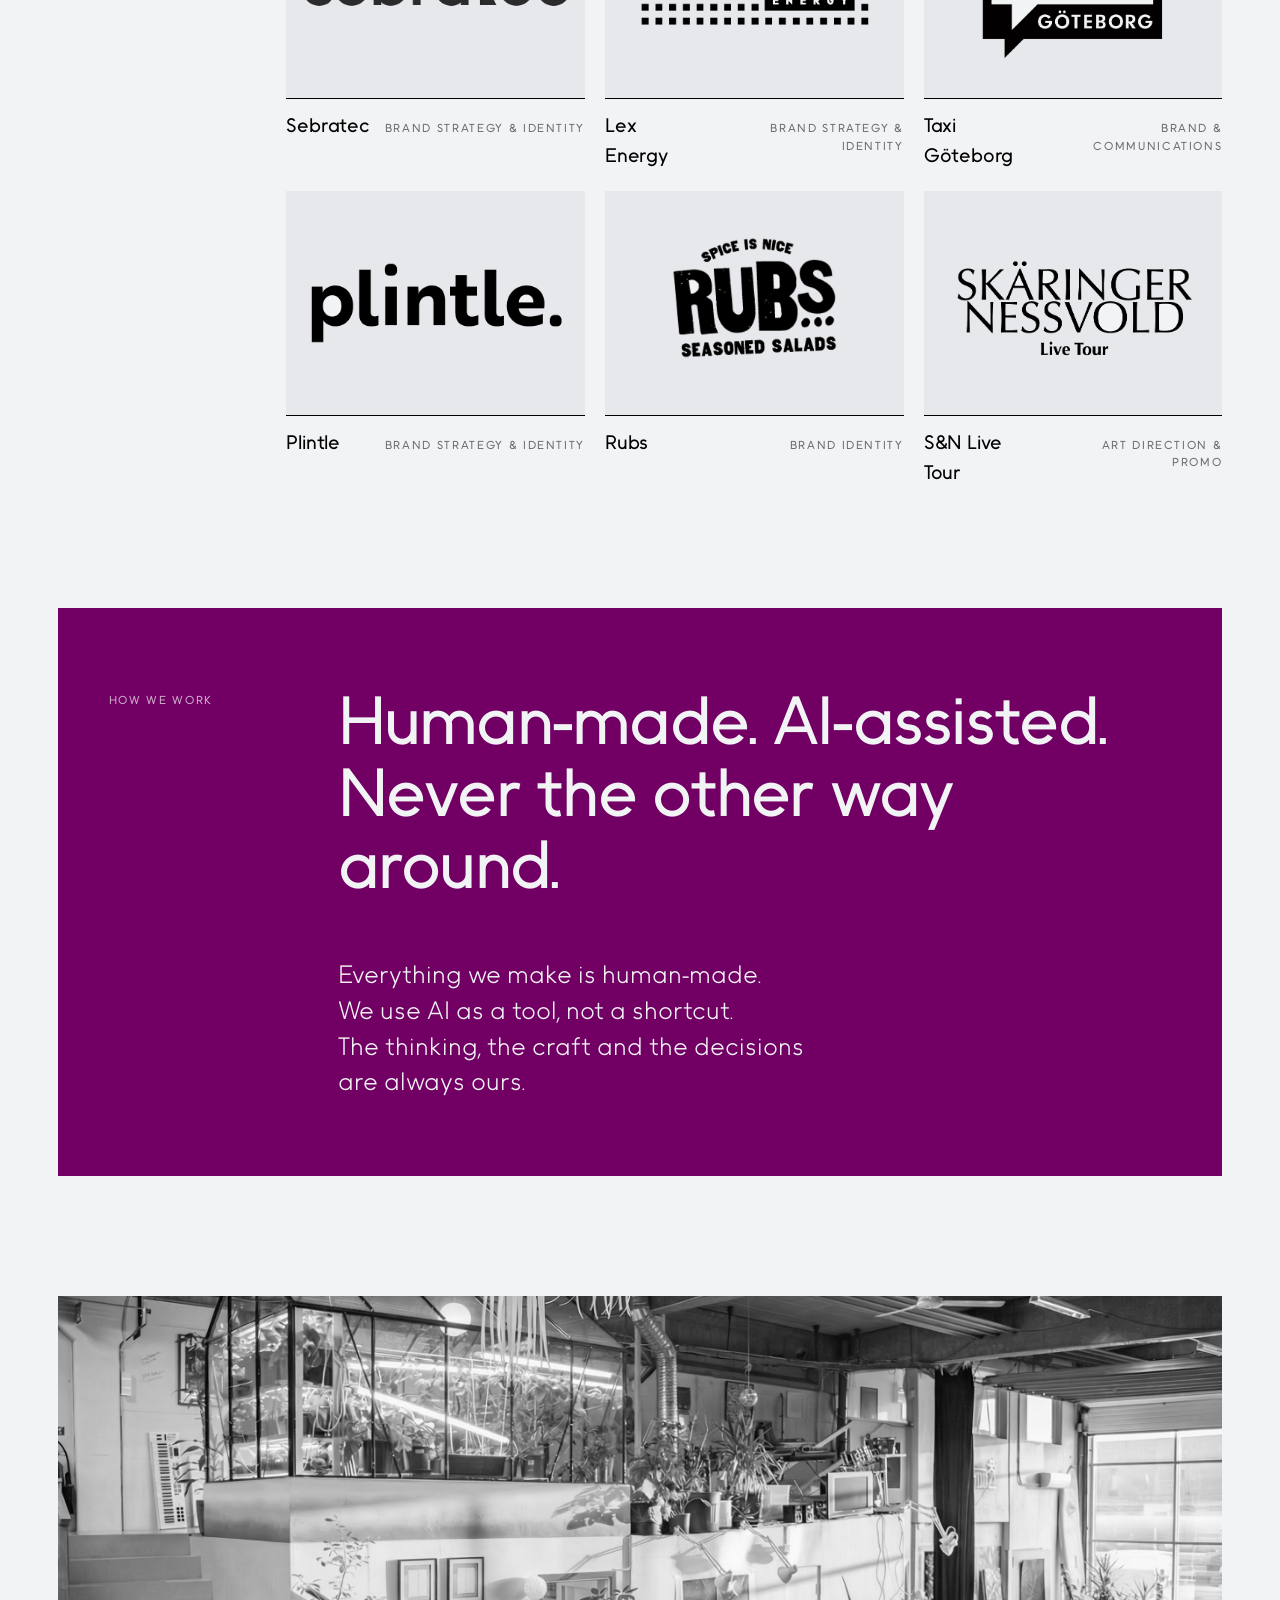
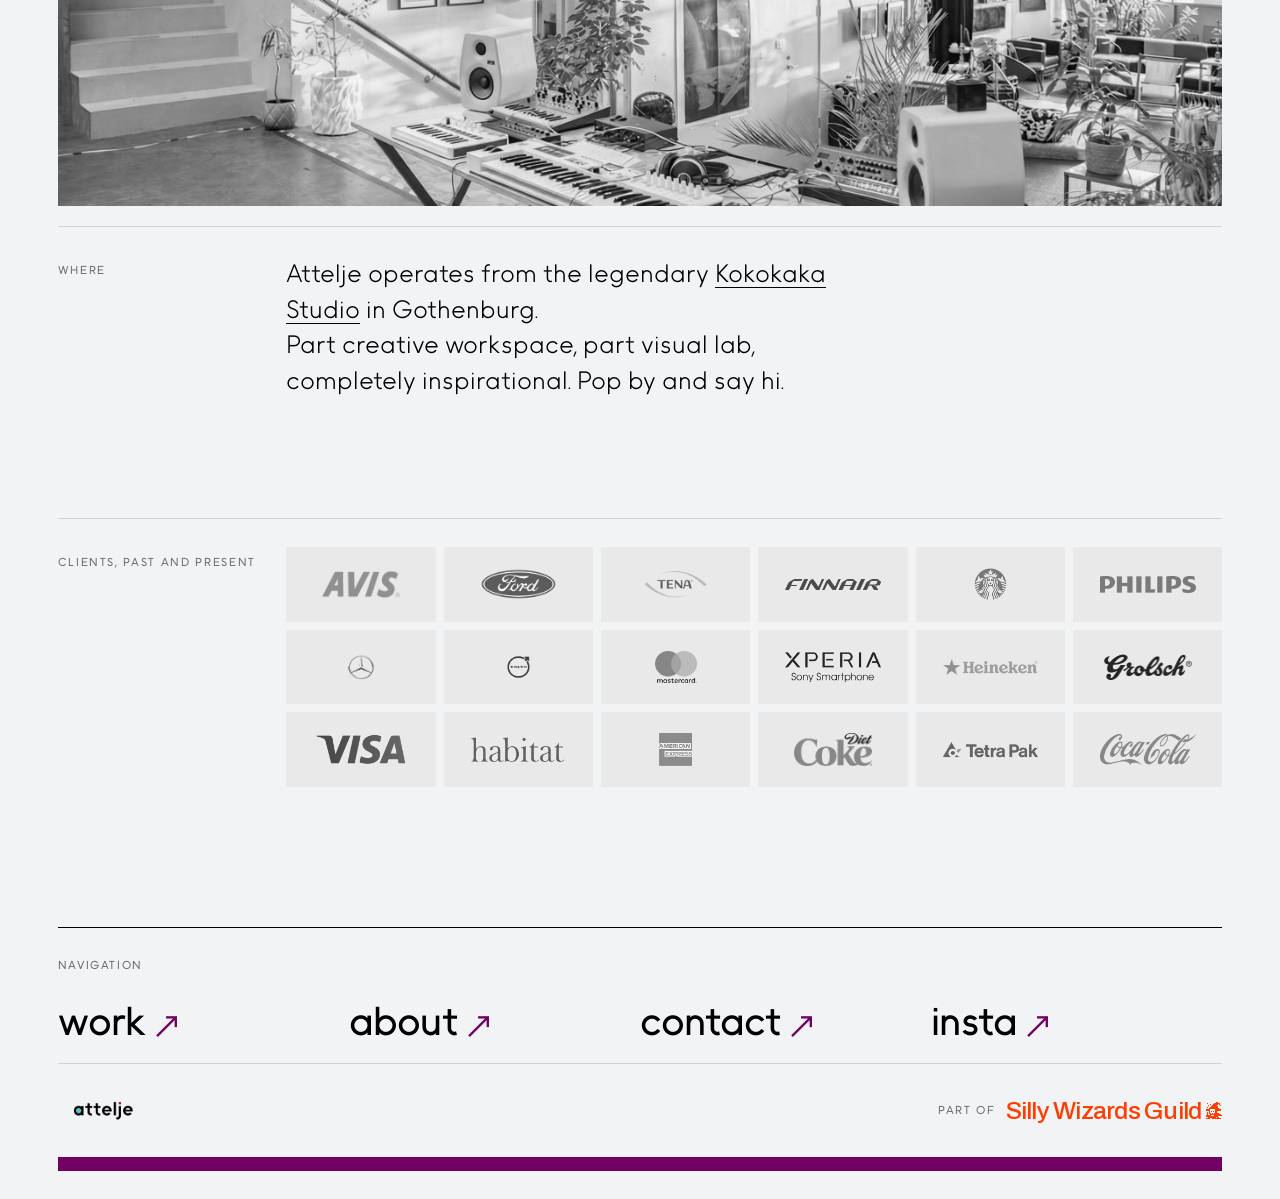
==== commit 421a0124: "Fixes" ====
--- a/index.html
+++ b/index.html
@@ -193,8 +193,8 @@
         <img src="images/brand/logo-wordmark.svg" alt="Attelje" />
       </a>
       <div class="footer__credit">
-        <span>Part of Silly Wizards Guild</span>
-        <a href="https://www.sillywizardsguild.com/" target="_blank" rel="noopener"><img src="images/brand/silly-wizards-mark.svg" alt="Silly Wizards" /></a>
+        <span>Part of</span>
+        <a class="swg-lockup" href="https://www.sillywizardsguild.com/" target="_blank" rel="noopener" aria-label="Silly Wizards Guild">Silly Wizards Guild<img src="images/brand/swg-wizard.svg" alt="" /></a>
       </div>
     </div>
     <div class="footer__bar"></div>
--- a/css/style.css
+++ b/css/style.css
@@ -47,6 +47,15 @@
   src: url('../fonts/IIVorkurs-BoldOblique.otf') format('opentype');
   font-weight: 700;
   font-style: italic;
+  font-display: swap;
+}
+
+/* Silly Wizards Guild wordmark face — used only for the Guild credit in the footer */
+@font-face {
+  font-family: 'SWG Archivo';
+  src: url('../fonts/archivo-500-swg.woff2') format('woff2');
+  font-weight: 500;
+  font-style: normal;
   font-display: swap;
 }
 
@@ -228,7 +237,14 @@
 .footer__bottom { display: flex; justify-content: space-between; align-items: center; padding: 28px 0; }
 .footer__wordmark img { height: 22px; width: auto; }
 .footer__credit { display: flex; align-items: center; gap: 10px; font-size: var(--t-label); font-weight: 500; letter-spacing: .14em; text-transform: uppercase; color: var(--mute); }
-.footer__credit img { height: 22px; width: auto; }
+.swg-lockup {
+  display: inline-flex; align-items: baseline; gap: .18em;
+  font-family: 'SWG Archivo', 'Archivo', sans-serif; font-weight: 500;
+  font-size: 1.3rem; letter-spacing: -.03em; text-transform: none;
+  color: #FF3D00;
+}
+.swg-lockup img { width: .67em; height: .67em; image-rendering: pixelated; }
+.swg-lockup:hover { color: var(--black); }
 .footer__bar { height: 14px; background: var(--plum); }
 
 /* ------------------------------------------------------------
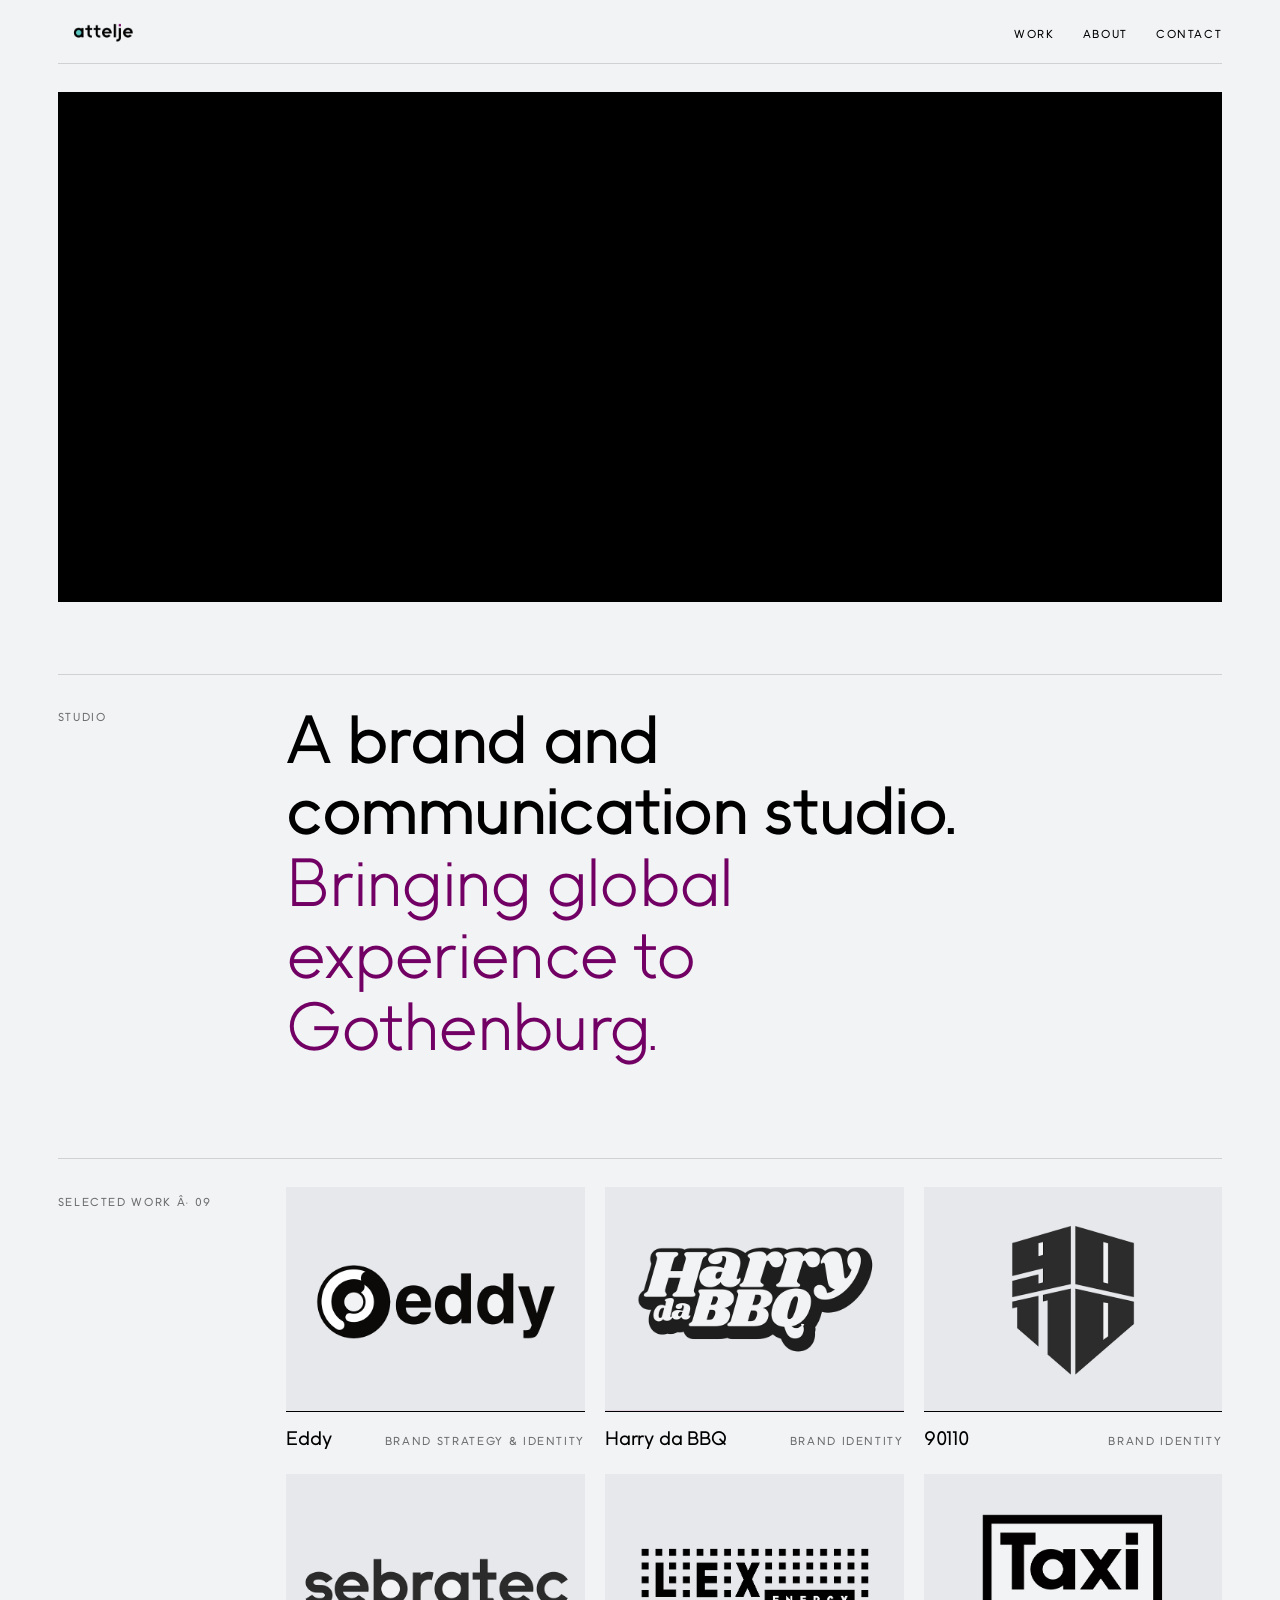
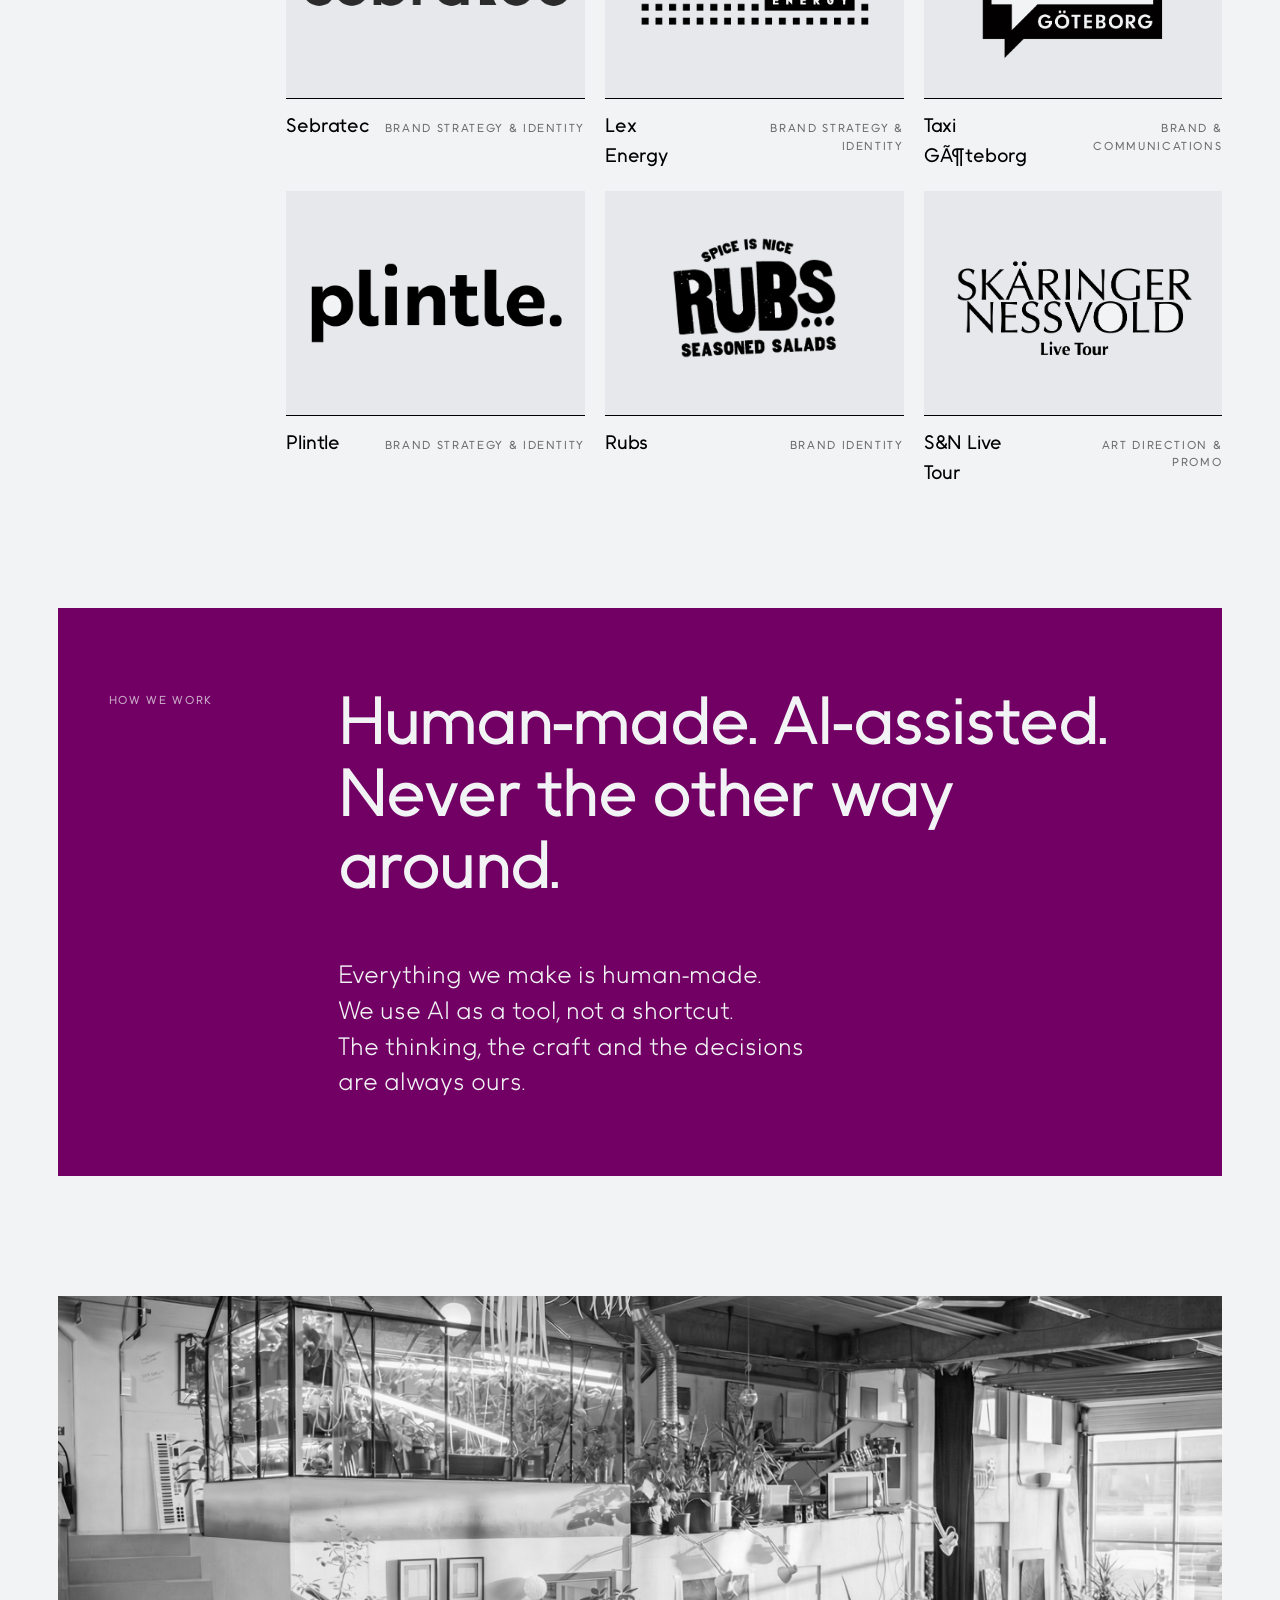
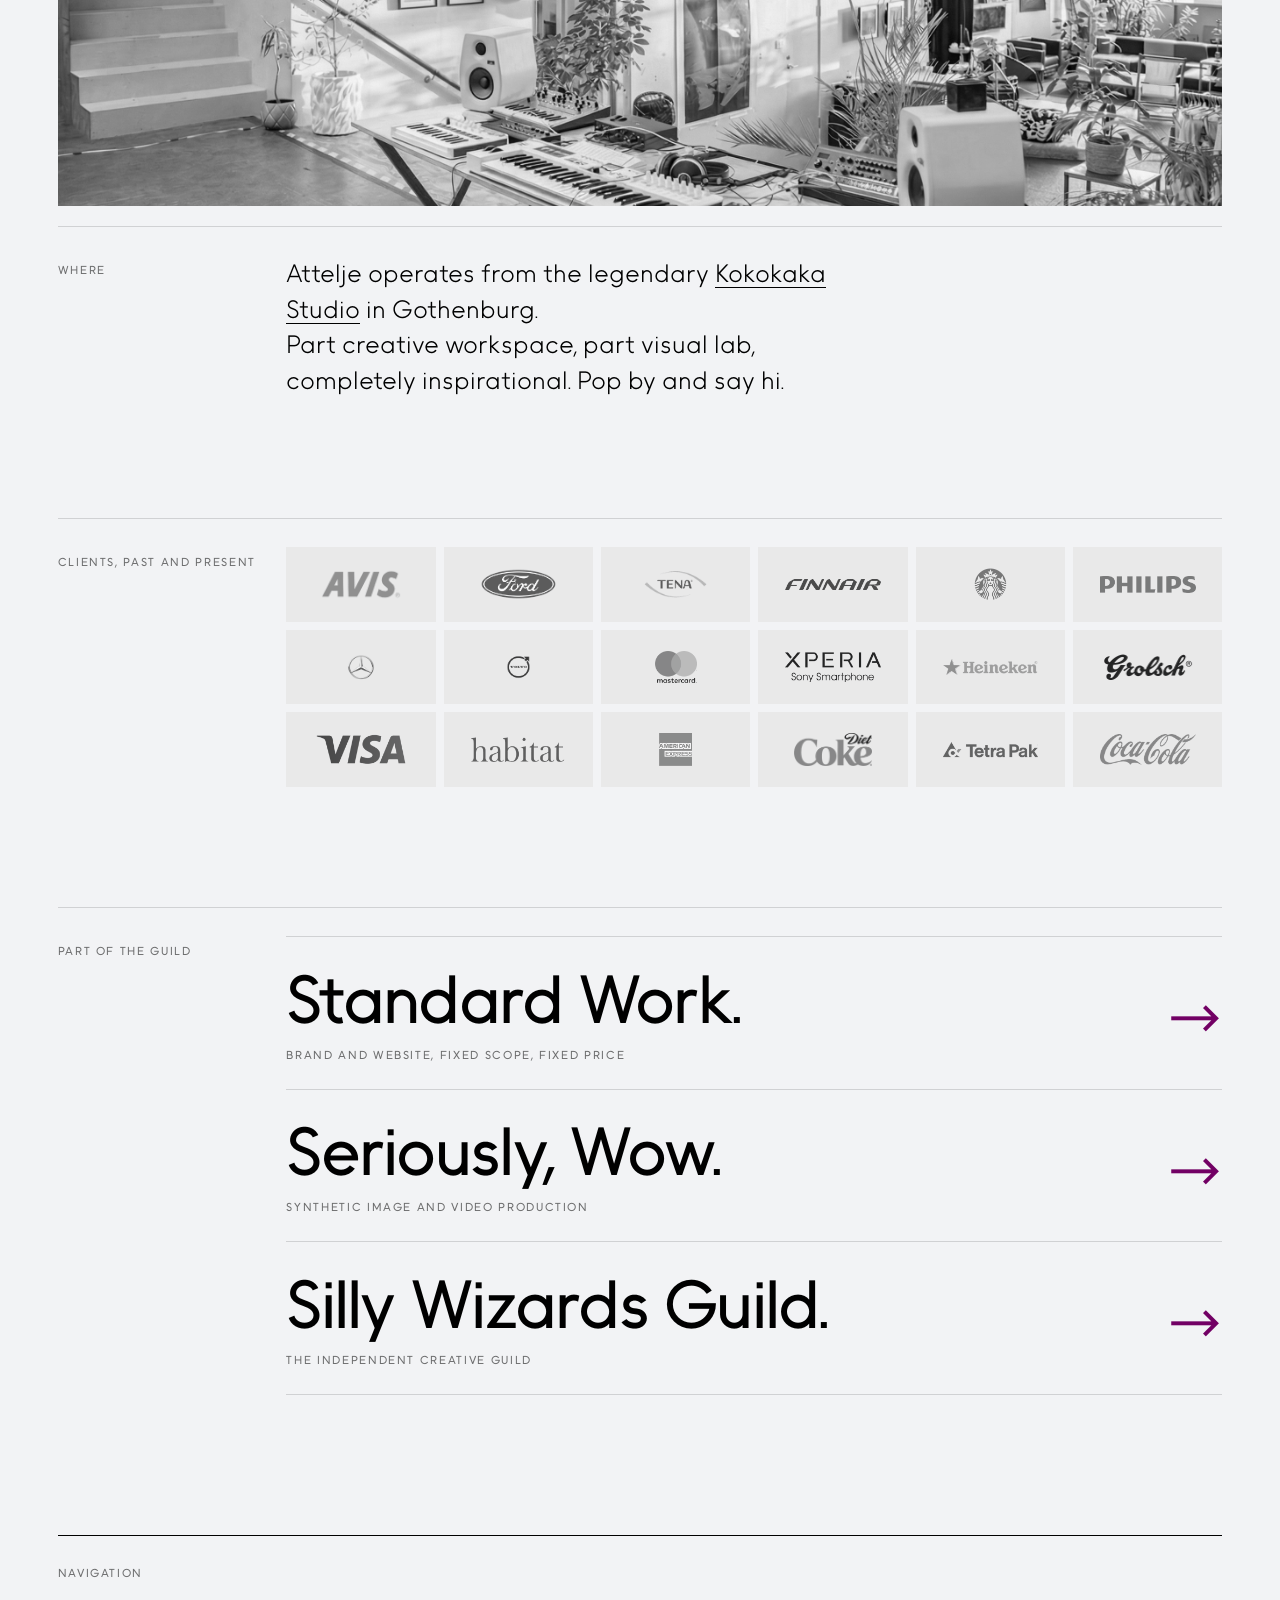
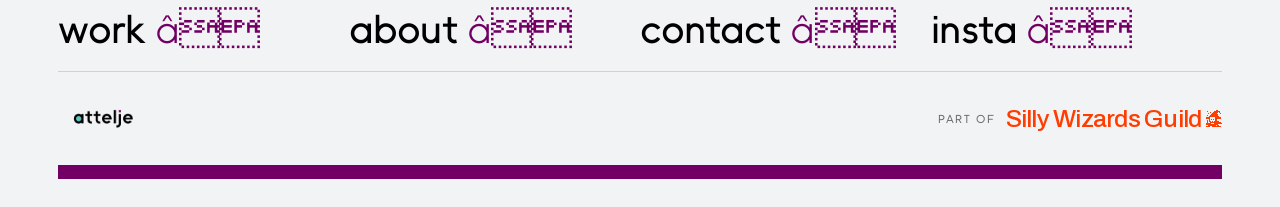
==== commit 5ba63dfe: "Add guild links section to homepage" ====
--- a/index.html
+++ b/index.html
@@ -3,14 +3,14 @@
 <head>
   <meta charset="UTF-8" />
   <meta name="viewport" content="width=device-width, initial-scale=1.0" />
-  <title>Attelje — Brand &amp; Communication Studio</title>
+  <title>Attelje â Brand &amp; Communication Studio</title>
   <meta name="description" content="A brand and communication studio. Bringing global experience to Gothenburg." />
   <link rel="stylesheet" href="css/style.css" />
   <link rel="icon" type="image/svg+xml" href="favicon.svg">
 
     <!-- Open Graph / Social sharing -->
     <meta property="og:type" content="website">
-    <meta property="og:title" content="Attelje — Brand &amp; Communication Studio">
+    <meta property="og:title" content="Attelje â Brand &amp; Communication Studio">
     <meta property="og:description" content="A brand and communication studio. Bringing global experience to Gothenburg.">
     <meta property="og:image" content="https://www.attelje.com/images/brand/og-image.png">
     <meta property="og:url" content="https://www.attelje.com">
@@ -53,7 +53,7 @@
 
   <!-- WORK GRID -->
   <section id="work" class="row">
-    <p class="label">Selected work · 09</p>
+    <p class="label">Selected work Â· 09</p>
     <div class="work-grid">
 
       <a class="work-grid__item" href="work/eddy.html">
@@ -97,9 +97,9 @@
       </a>
 
       <a class="work-grid__item" href="work/taxi-goteborg.html">
-        <img src="images/homepage/tiles/taxi-goteborg.png" alt="Taxi Göteborg" />
-        <div class="work-grid__overlay">
-          <span class="work-grid__name">Taxi Göteborg</span>
+        <img src="images/homepage/tiles/taxi-goteborg.png" alt="Taxi GÃ¶teborg" />
+        <div class="work-grid__overlay">
+          <span class="work-grid__name">Taxi GÃ¶teborg</span>
           <span class="work-grid__category">Brand &amp; Communications</span>
         </div>
       </a>
@@ -179,7 +179,30 @@
   </div>
   </section>
 
-    <!-- FOOTER -->
+    
+<!-- GUILD -->
+<section class="guild row">
+<p class="label">Part of the Guild</p>
+<div class="guild__links">
+<a class="guild__item" href="https://standardwork.design" target="_blank" rel="noopener">
+<span class="guild__name">Standard Work.</span>
+<span class="guild__sub">brand and website, fixed scope, fixed price</span>
+<span class="guild__arrow">→</span>
+</a>
+<a class="guild__item" href="https://seriouslywow.com" target="_blank" rel="noopener">
+<span class="guild__name">Seriously, Wow.</span>
+<span class="guild__sub">synthetic image and video production</span>
+<span class="guild__arrow">→</span>
+</a>
+<a class="guild__item" href="https://www.sillywizardsguild.com" target="_blank" rel="noopener">
+<span class="guild__name">Silly Wizards Guild.</span>
+<span class="guild__sub">the independent creative guild</span>
+<span class="guild__arrow">→</span>
+</a>
+</div>
+</section>
+
+<!-- FOOTER -->
   <footer class="footer">
     <p class="footer__nav-label">Navigation</p>
     <nav class="footer__nav">
@@ -203,7 +226,7 @@
   <!-- SHOWREEL MODAL -->
   <div class="modal" id="showreel-modal" role="dialog" aria-modal="true" aria-label="Showreel">
     <div class="modal__inner">
-      <button class="modal__close" id="modal-close">Close ✕</button>
+      <button class="modal__close" id="modal-close">Close â</button>
       <video
         id="showreel-video"
         src="https://res.cloudinary.com/de5knrq1a/video/upload/vc_h264,w_1440,q_auto:eco/v1779108734/Attelje_Showreel_ghhhqg.mp4"
--- a/css/style.css
+++ b/css/style.css
@@ -1,7 +1,7 @@
 /* ============================================================
-   ATTELJE — Main Stylesheet
-   Stack: HTML / CSS / vanilla JS · GitHub · Vercel
-   Font: II Vorkurs (OTF — Light, LightOblique, Medium, MediumOblique, Bold, BoldOblique)
+   ATTELJE â Main Stylesheet
+   Stack: HTML / CSS / vanilla JS Â· GitHub Â· Vercel
+   Font: II Vorkurs (OTF â Light, LightOblique, Medium, MediumOblique, Bold, BoldOblique)
    ============================================================ */
 
 /* ------------------------------------------------------------
@@ -50,7 +50,7 @@
   font-display: swap;
 }
 
-/* Silly Wizards Guild wordmark face — used only for the Guild credit in the footer */
+/* Silly Wizards Guild wordmark face â used only for the Guild credit in the footer */
 @font-face {
   font-family: 'SWG Archivo';
   src: url('../fonts/archivo-500-swg.woff2') format('woff2');
@@ -112,7 +112,7 @@
 }
 .label { color: var(--mute); }
 
-/* shared: a section row — label on the left, content on the right, keyline above */
+/* shared: a section row â label on the left, content on the right, keyline above */
 .row {
   display: grid;
   grid-template-columns: var(--label-col) 1fr;
@@ -144,13 +144,13 @@
 .nav-spacer { height: var(--nav-height); }
 
 /* ------------------------------------------------------------
-   HERO — homepage + about (video, held inside the gutter)
+   HERO â homepage + about (video, held inside the gutter)
    ------------------------------------------------------------ */
 .hero { margin: 28px var(--gutter) 0; background: var(--black); overflow: hidden; }
 .hero__image { width: 100%; aspect-ratio: 16 / 7; object-fit: cover; }
 
 /* ------------------------------------------------------------
-   TAGLINE — the studio statement, set big and left
+   TAGLINE â the studio statement, set big and left
    ------------------------------------------------------------ */
 .tagline { margin-top: 72px; }
 .tagline p:not(.label) {
@@ -161,7 +161,7 @@
 .tagline__light  { color: var(--plum); font-weight: 300; }
 
 /* ------------------------------------------------------------
-   WORK GRID — specimen tiles, caption underneath
+   WORK GRID â specimen tiles, caption underneath
    ------------------------------------------------------------ */
 #work { margin-top: 96px; scroll-margin-top: calc(var(--nav-height) + 24px); }
 .work-grid {
@@ -184,7 +184,7 @@
 .work-grid__category { color: var(--mute); text-align: right; }
 
 /* ------------------------------------------------------------
-   MANIFESTO — the one loud panel: plum, pearl type
+   MANIFESTO â the one loud panel: plum, pearl type
    ------------------------------------------------------------ */
 .manifesto {
   margin: 120px var(--gutter) 0;
@@ -201,7 +201,7 @@
 }
 
 /* ------------------------------------------------------------
-   STUDIO — image + caption row (homepage, contact)
+   STUDIO â image + caption row (homepage, contact)
    ------------------------------------------------------------ */
 .studio { margin-top: 120px; }
 .studio__image { margin: 0 var(--gutter); width: calc(100% - 2 * var(--gutter)); aspect-ratio: 16 / 7; object-fit: cover; }
@@ -210,7 +210,7 @@
 .studio .row { margin-top: 20px; }
 
 /* ------------------------------------------------------------
-   LOGO GRID — specimen tiles
+   LOGO GRID â specimen tiles
    ------------------------------------------------------------ */
 .logos { margin-top: 120px; }
 .logo-grid {
@@ -223,7 +223,7 @@
 }
 
 /* ------------------------------------------------------------
-   FOOTER — keyline grid, then the plum strip
+   FOOTER â keyline grid, then the plum strip
    ------------------------------------------------------------ */
 .footer { margin: 140px var(--gutter) 0; padding-bottom: 28px; }
 .footer__nav-label { color: var(--mute); padding: 28px 0 16px; border-top: 1px solid var(--black); }
@@ -232,7 +232,7 @@
   font-size: var(--t-h2); font-weight: 500; letter-spacing: -.02em; line-height: 1.1;
   padding: 8px 0 20px; border-bottom: 1px solid var(--line); transition: color .2s var(--ease);
 }
-.footer__nav a::after { content: ' ↗'; color: var(--plum); font-weight: 300; }
+.footer__nav a::after { content: ' â'; color: var(--plum); font-weight: 300; }
 .footer__nav a:hover { color: var(--plum); }
 .footer__bottom { display: flex; justify-content: space-between; align-items: center; padding: 28px 0; }
 .footer__wordmark img { height: 22px; width: auto; }
@@ -275,7 +275,7 @@
 .contact { margin: 72px var(--gutter) 0; }
 .contact__inner { border-top: 1px solid var(--line); padding-top: 28px; }
 .contact__heading { font-size: var(--t-display); font-weight: 500; line-height: .92; letter-spacing: -.035em; }
-.contact__heading::after { content: ' ↘'; color: var(--plum); font-weight: 300; }
+.contact__heading::after { content: ' â'; color: var(--plum); font-weight: 300; }
 .contact__body {
   display: grid; grid-template-columns: var(--label-col) 1fr; gap: 24px;
   margin-top: 64px; padding-top: 28px; border-top: 1px solid var(--line);
@@ -337,6 +337,20 @@
 
 /* ------------------------------------------------------------
    RESPONSIVE
+
+/* ------------------------------------------------------------
+GUILD
+------------------------------------------------------------ */
+.guild { margin-top: 120px; }
+.guild__links { display: flex; flex-direction: column; }
+.guild__item { display: grid; grid-template-columns: 1fr auto; grid-template-rows: auto auto; align-items: center; padding: 24px 0; border-bottom: 1px solid var(--line); transition: color .2s var(--ease); }
+.guild__item:first-child { border-top: 1px solid var(--line); }
+.guild__name { font-size: var(--t-h1); font-weight: 500; letter-spacing: -.025em; line-height: 1.04; grid-column: 1; grid-row: 1; }
+.guild__sub { font-size: var(--t-label); font-weight: 500; letter-spacing: .14em; text-transform: uppercase; color: var(--mute); margin-top: 8px; grid-column: 1; grid-row: 2; }
+.guild__arrow { font-size: var(--t-h1); font-weight: 300; color: var(--plum); padding-left: 24px; grid-column: 2; grid-row: 1 / 3; align-self: center; transition: transform .2s var(--ease); }
+.guild__item:hover .guild__name { color: var(--plum); }
+.guild__item:hover .guild__arrow { transform: translateX(6px); }
+
    ------------------------------------------------------------ */
 @media (max-width: 900px) {
   .work-grid { grid-template-columns: repeat(2, 1fr); }
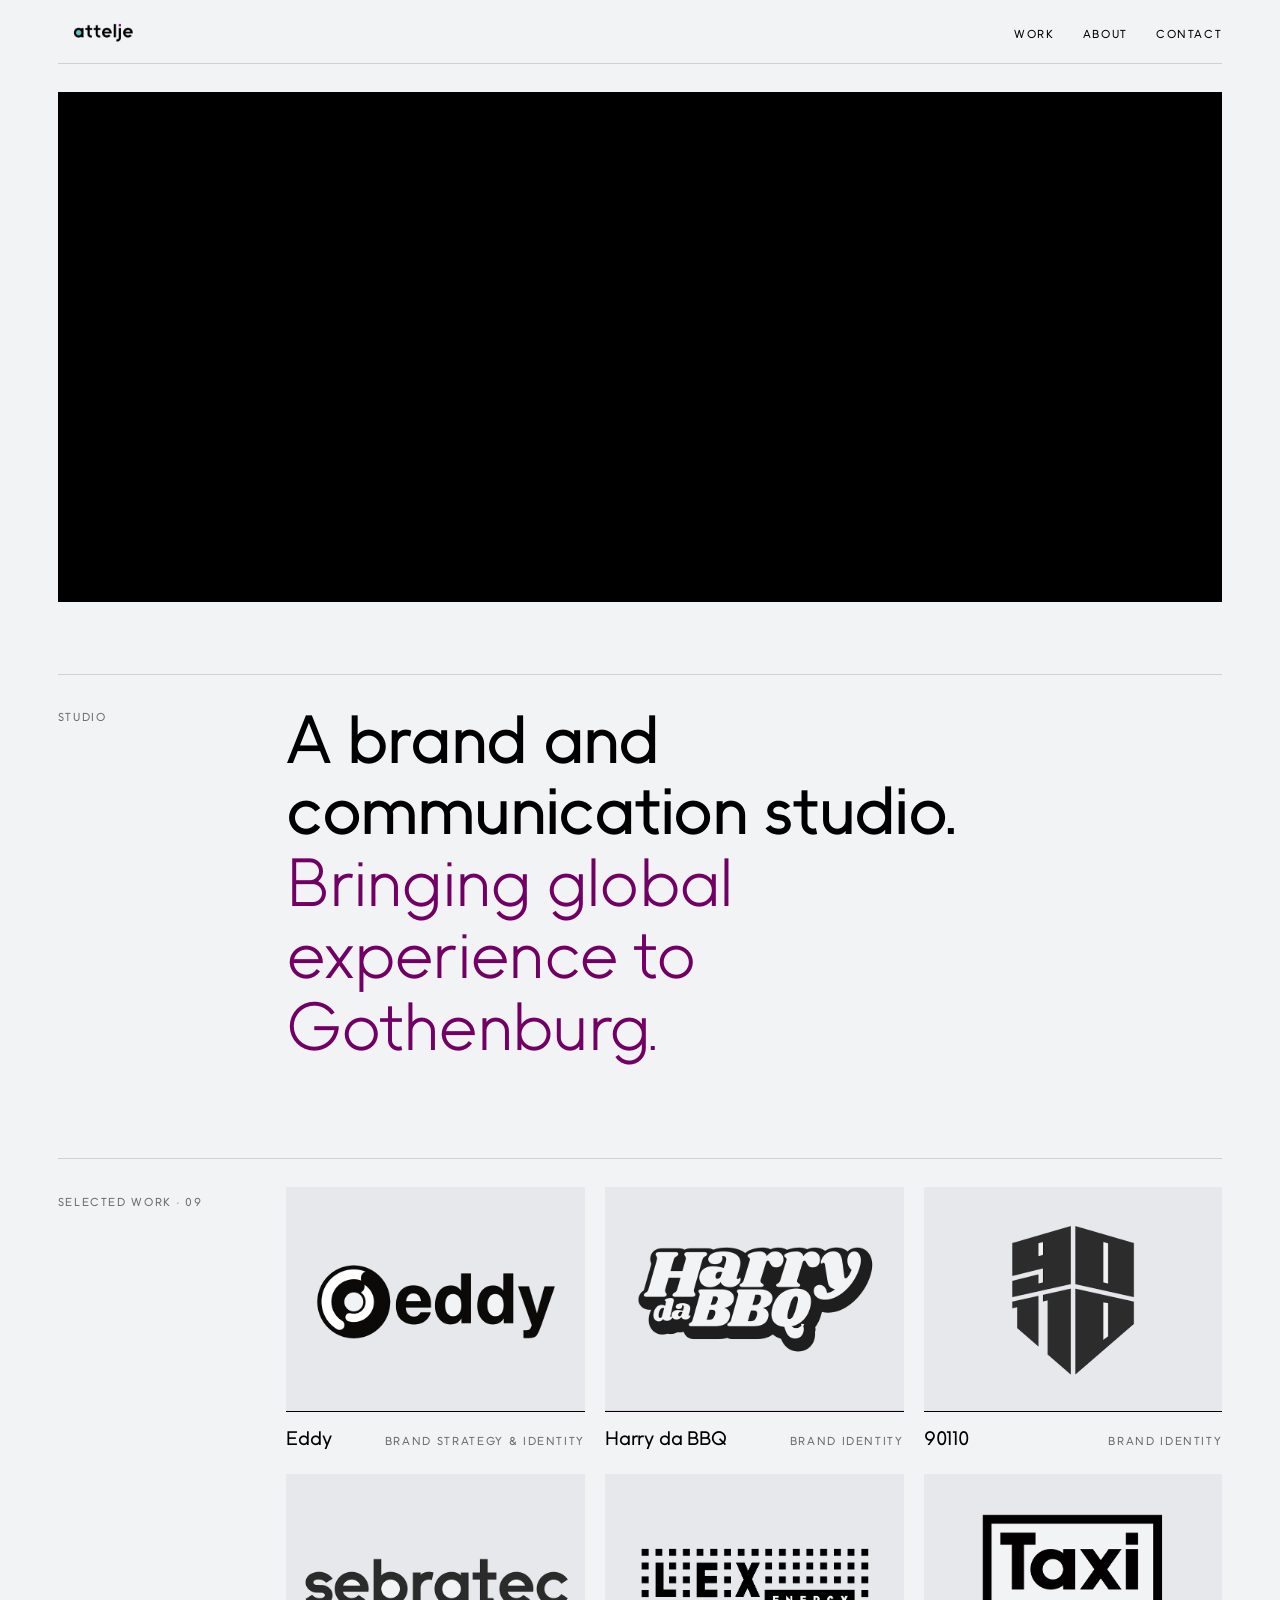
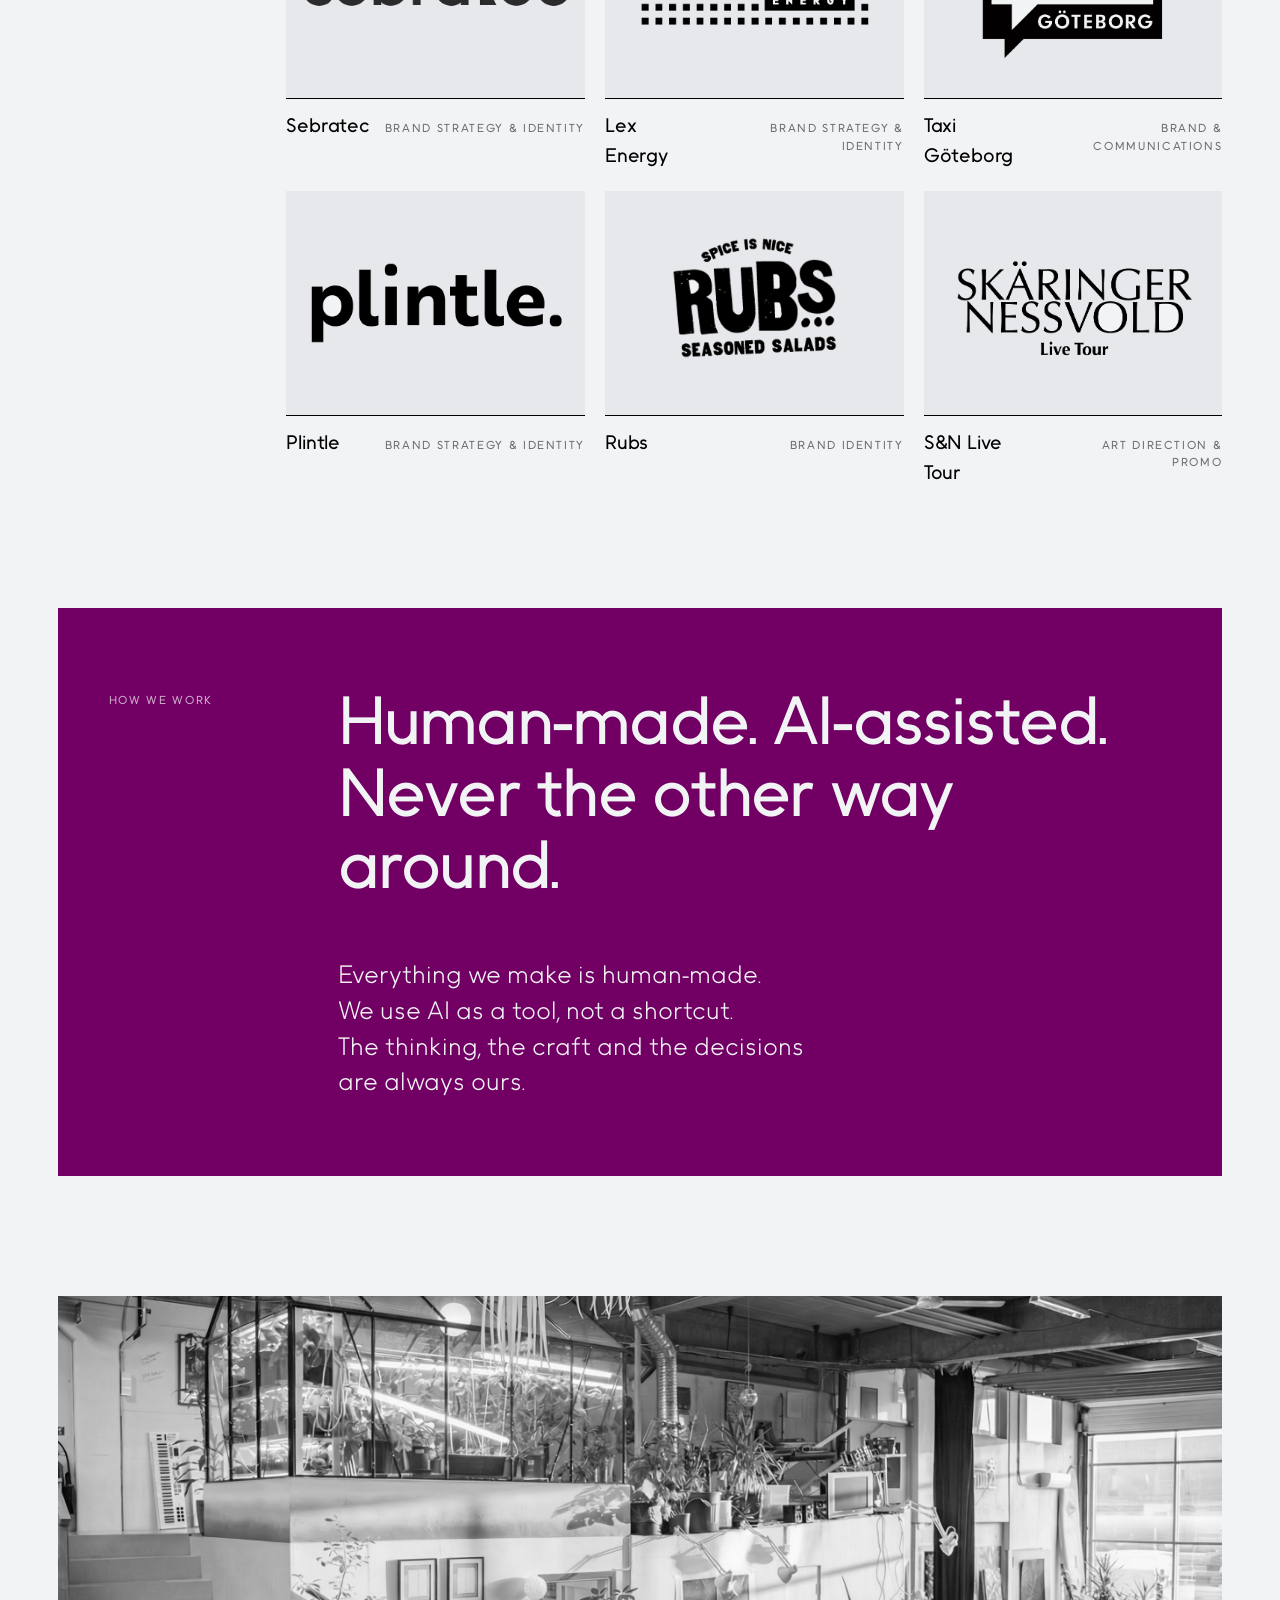
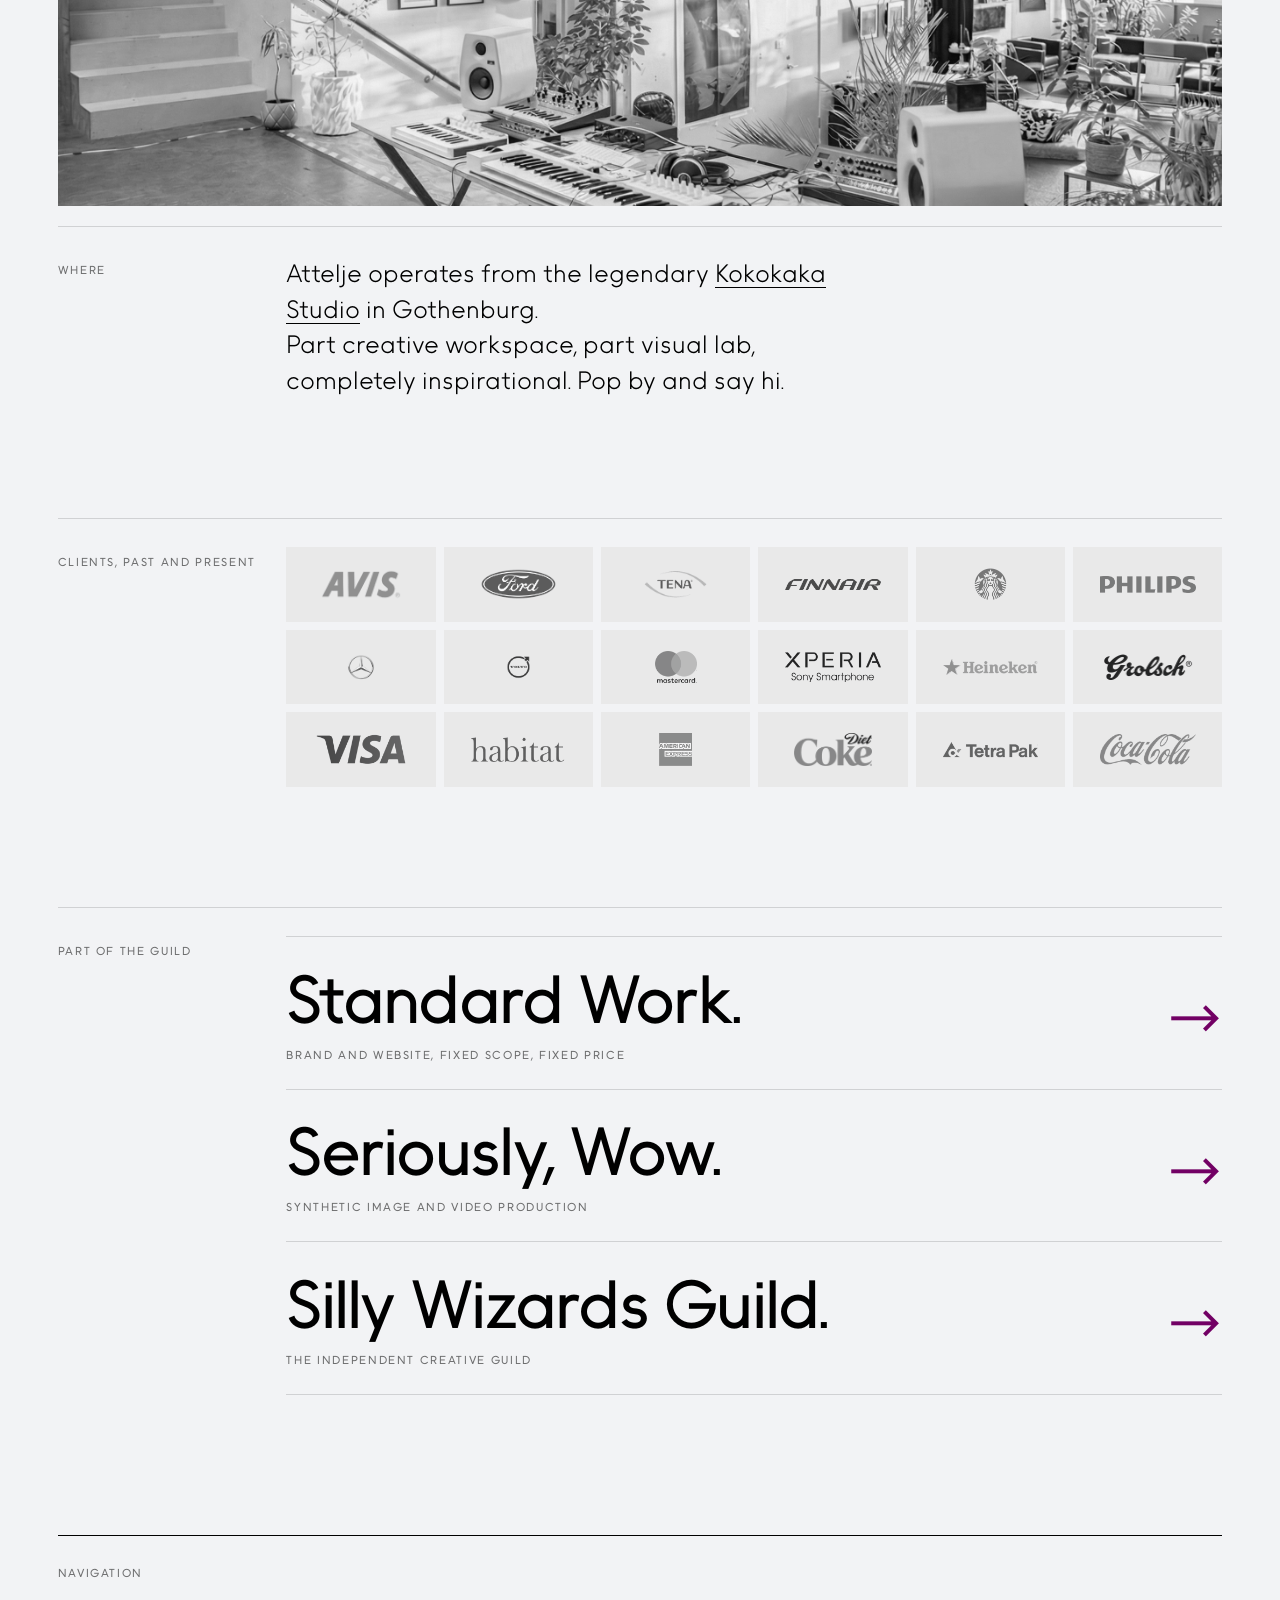
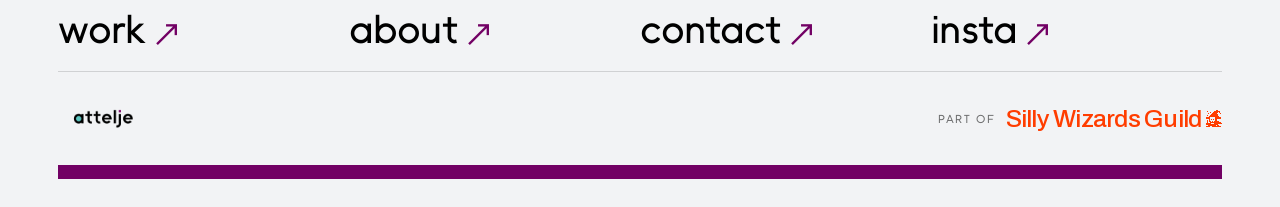
==== commit c8e59492: "Fix UTF-8 encoding: restore correct em dash in page title Co-Authored-By: Claude Sonnet 4.6 <noreply" ====
--- a/index.html
+++ b/index.html
@@ -1,185 +1,184 @@
 <!DOCTYPE html>
 <html lang="en">
 <head>
-  <meta charset="UTF-8" />
-  <meta name="viewport" content="width=device-width, initial-scale=1.0" />
-  <title>Attelje â Brand &amp; Communication Studio</title>
-  <meta name="description" content="A brand and communication studio. Bringing global experience to Gothenburg." />
-  <link rel="stylesheet" href="css/style.css" />
-  <link rel="icon" type="image/svg+xml" href="favicon.svg">
-
-    <!-- Open Graph / Social sharing -->
-    <meta property="og:type" content="website">
-    <meta property="og:title" content="Attelje â Brand &amp; Communication Studio">
-    <meta property="og:description" content="A brand and communication studio. Bringing global experience to Gothenburg.">
-    <meta property="og:image" content="https://www.attelje.com/images/brand/og-image.png">
-    <meta property="og:url" content="https://www.attelje.com">
-    <meta name="twitter:card" content="summary_large_image">
+<meta charset="UTF-8" />
+<meta name="viewport" content="width=device-width, initial-scale=1.0" />
+<title>Attelje — Brand &amp; Communication Studio</title>
+<meta name="description" content="A brand and communication studio. Bringing global experience to Gothenburg." />
+<link rel="stylesheet" href="css/style.css" />
+<link rel="icon" type="image/svg+xml" href="favicon.svg">
+
+<!-- Open Graph / Social sharing -->
+<meta property="og:type" content="website">
+<meta property="og:title" content="Attelje — Brand &amp; Communication Studio">
+<meta property="og:description" content="A brand and communication studio. Bringing global experience to Gothenburg.">
+<meta property="og:image" content="https://www.attelje.com/images/brand/og-image.png">
+<meta property="og:url" content="https://www.attelje.com">
+<meta name="twitter:card" content="summary_large_image">
 </head>
 <body>
 
-  <!-- NAV -->
-  <nav class="nav" id="nav">
-    <a class="nav__logo" href="/">
-      <img src="images/brand/logo-wordmark.svg" alt="Attelje" />
-    </a>
-    <ul class="nav__links">
-      <li><a href="#work">work</a></li>
-      <li><a href="about.html">about</a></li>
-      <li><a href="contact.html">contact</a></li>
-    </ul>
-  </nav>
-
-  <div class="nav-spacer"></div>
-
-  <!-- HERO -->
-  <section class="hero">
-    <video
-      class="hero__image"
-      src="https://res.cloudinary.com/de5knrq1a/video/upload/vc_h264,w_1440,q_auto:eco/v1779108734/Attelje_Showreel_ghhhqg.mp4"
-      autoplay
-      muted
-      loop
-      playsinline
-      poster="https://res.cloudinary.com/de5knrq1a/video/upload/so_2,w_1600,q_auto,f_jpg/v1779108734/Attelje_Showreel_ghhhqg.jpg"
-    ></video>
-  </section>
-
-  <!-- TAGLINE -->
-  <section class="tagline row">
-    <p class="label">Studio</p>
-    <p><span class="tagline__medium">A brand and communication studio.</span><br /><span class="tagline__light">Bringing global experience to Gothenburg.</span></p>
-  </section>
-
-  <!-- WORK GRID -->
-  <section id="work" class="row">
-    <p class="label">Selected work Â· 09</p>
-    <div class="work-grid">
-
-      <a class="work-grid__item" href="work/eddy.html">
-        <img src="images/homepage/tiles/eddy.png" alt="Eddy" />
-        <div class="work-grid__overlay">
-          <span class="work-grid__name">Eddy</span>
-          <span class="work-grid__category">Brand Strategy &amp; Identity</span>
-        </div>
-      </a>
-
-      <a class="work-grid__item" href="work/harry-da-bbq.html">
-        <img src="images/homepage/tiles/harry-da-bbq.png" alt="Harry da BBQ" />
-        <div class="work-grid__overlay">
-          <span class="work-grid__name">Harry da BBQ</span>
-          <span class="work-grid__category">Brand Identity</span>
-        </div>
-      </a>
-
-      <a class="work-grid__item" href="work/90110.html">
-        <img src="images/homepage/tiles/90110.png" alt="90110" />
-        <div class="work-grid__overlay">
-          <span class="work-grid__name">90110</span>
-          <span class="work-grid__category">Brand Identity</span>
-        </div>
-      </a>
-
-      <a class="work-grid__item" href="work/sebratec.html">
-        <img src="images/homepage/tiles/sebratec.png" alt="Sebratec" />
-        <div class="work-grid__overlay">
-          <span class="work-grid__name">Sebratec</span>
-          <span class="work-grid__category">Brand Strategy &amp; Identity</span>
-        </div>
-      </a>
-
-      <a class="work-grid__item" href="work/lex-energy.html">
-        <img src="images/homepage/tiles/lex-energy.png" alt="Lex Energy" />
-        <div class="work-grid__overlay">
-          <span class="work-grid__name">Lex Energy</span>
-          <span class="work-grid__category">Brand Strategy &amp; Identity</span>
-        </div>
-      </a>
-
-      <a class="work-grid__item" href="work/taxi-goteborg.html">
-        <img src="images/homepage/tiles/taxi-goteborg.png" alt="Taxi GÃ¶teborg" />
-        <div class="work-grid__overlay">
-          <span class="work-grid__name">Taxi GÃ¶teborg</span>
-          <span class="work-grid__category">Brand &amp; Communications</span>
-        </div>
-      </a>
-
-      <a class="work-grid__item" href="work/plintle.html">
-        <img src="images/homepage/tiles/plintle.png" alt="Plintle" />
-        <div class="work-grid__overlay">
-          <span class="work-grid__name">Plintle</span>
-          <span class="work-grid__category">Brand Strategy &amp; Identity</span>
-        </div>
-      </a>
-
-      <a class="work-grid__item" href="work/rubs.html">
-        <img src="images/homepage/tiles/rubs.png" alt="Rubs" />
-        <div class="work-grid__overlay">
-          <span class="work-grid__name">Rubs</span>
-          <span class="work-grid__category">Brand Identity</span>
-        </div>
-      </a>
-
-      <a class="work-grid__item" href="work/sn-live-tour.html">
-        <img src="images/homepage/tiles/sn-live-tour.png" alt="S&amp;N Live Tour" />
-        <div class="work-grid__overlay">
-          <span class="work-grid__name">S&amp;N Live Tour</span>
-          <span class="work-grid__category">Art Direction &amp; Promo</span>
-        </div>
-      </a>
-
-    </div>
-  </section>
-
-  <!-- MANIFESTO -->
-  <section class="manifesto">
-    <p class="label">How we work</p>
-    <p class="manifesto__headline">Human-made. AI-assisted.<br />Never the other way around.</p>
-    <p class="manifesto__body">Everything we make is human-made.<br />We use AI as a tool, not a shortcut.<br />The thinking, the craft and the decisions<br />are always ours.</p>
-  </section>
-
-  <!-- STUDIO -->
-  <section class="studio">
-    <img
-      class="studio__image"
-      src="images/homepage/studio-kokokaka.jpg"
-      alt="Kokokaka Studio, Gothenburg"
-    />
-    <div class="row">
-    <p class="label">Where</p>
-    <p class="studio__caption">
-      Attelje operates from the legendary <a href="https://maps.google.com/?q=Kokokaka+Studio,+Gothenburg" target="_blank" rel="noopener">Kokokaka Studio</a> in Gothenburg.<br />
-      Part creative workspace, part visual lab, completely inspirational. Pop by and say hi.
-    </p>
-    </div>
-  </section>
-
-  <!-- LOGO GRID -->
-  <section class="logos row">
-  <p class="label">Clients, past and present</p>
-  <div class="logo-grid">
-    <img src="images/marquee/avis.png" alt="Avis" />
-    <img src="images/marquee/ford.png" alt="Ford" />
-    <img src="images/marquee/tena.png" alt="Tena" />
-    <img src="images/marquee/finnair.png" alt="Finnair" />
-    <img src="images/marquee/starbucks.png" alt="Starbucks" />
-    <img src="images/marquee/philips.png" alt="Philips" />
-    <img src="images/marquee/mercedes.png" alt="Mercedes-Benz" />
-    <img src="images/marquee/volvo.png" alt="Volvo" />
-    <img src="images/marquee/mastercard.png" alt="Mastercard" />
-    <img src="images/marquee/xperia.png" alt="Xperia" />
-    <img src="images/marquee/heineken.png" alt="Heineken" />
-    <img src="images/marquee/grolsch.png" alt="Grolsch" />
-    <img src="images/marquee/visa.png" alt="Visa" />
-    <img src="images/marquee/habitat.png" alt="Habitat" />
-    <img src="images/marquee/amex.png" alt="American Express" />
-    <img src="images/marquee/diet-coke.png" alt="Diet Coke" />
-    <img src="images/marquee/tetra-pak.png" alt="Tetra Pak" />
-    <img src="images/marquee/coca-cola.png" alt="Coca-Cola" />
-  </div>
-  </section>
-
-    
+<!-- NAV -->
+<nav class="nav" id="nav">
+<a class="nav__logo" href="/">
+<img src="images/brand/logo-wordmark.svg" alt="Attelje" />
+</a>
+<ul class="nav__links">
+<li><a href="#work">work</a></li>
+<li><a href="about.html">about</a></li>
+<li><a href="contact.html">contact</a></li>
+</ul>
+</nav>
+
+<div class="nav-spacer"></div>
+
+<!-- HERO -->
+<section class="hero">
+<video
+class="hero__image"
+src="https://res.cloudinary.com/de5knrq1a/video/upload/vc_h264,w_1440,q_auto:eco/v1779108734/Attelje_Showreel_ghhhqg.mp4"
+autoplay
+muted
+loop
+playsinline
+poster="https://res.cloudinary.com/de5knrq1a/video/upload/so_2,w_1600,q_auto,f_jpg/v1779108734/Attelje_Showreel_ghhhqg.jpg"
+></video>
+</section>
+
+<!-- TAGLINE -->
+<section class="tagline row">
+<p class="label">Studio</p>
+<p><span class="tagline__medium">A brand and communication studio.</span><br /><span class="tagline__light">Bringing global experience to Gothenburg.</span></p>
+</section>
+
+<!-- WORK GRID -->
+<section id="work" class="row">
+<p class="label">Selected work · 09</p>
+<div class="work-grid">
+
+<a class="work-grid__item" href="work/eddy.html">
+<img src="images/homepage/tiles/eddy.png" alt="Eddy" />
+<div class="work-grid__overlay">
+<span class="work-grid__name">Eddy</span>
+<span class="work-grid__category">Brand Strategy &amp; Identity</span>
+</div>
+</a>
+
+<a class="work-grid__item" href="work/harry-da-bbq.html">
+<img src="images/homepage/tiles/harry-da-bbq.png" alt="Harry da BBQ" />
+<div class="work-grid__overlay">
+<span class="work-grid__name">Harry da BBQ</span>
+<span class="work-grid__category">Brand Identity</span>
+</div>
+</a>
+
+<a class="work-grid__item" href="work/90110.html">
+<img src="images/homepage/tiles/90110.png" alt="90110" />
+<div class="work-grid__overlay">
+<span class="work-grid__name">90110</span>
+<span class="work-grid__category">Brand Identity</span>
+</div>
+</a>
+
+<a class="work-grid__item" href="work/sebratec.html">
+<img src="images/homepage/tiles/sebratec.png" alt="Sebratec" />
+<div class="work-grid__overlay">
+<span class="work-grid__name">Sebratec</span>
+<span class="work-grid__category">Brand Strategy &amp; Identity</span>
+</div>
+</a>
+
+<a class="work-grid__item" href="work/lex-energy.html">
+<img src="images/homepage/tiles/lex-energy.png" alt="Lex Energy" />
+<div class="work-grid__overlay">
+<span class="work-grid__name">Lex Energy</span>
+<span class="work-grid__category">Brand Strategy &amp; Identity</span>
+</div>
+</a>
+
+<a class="work-grid__item" href="work/taxi-goteborg.html">
+<img src="images/homepage/tiles/taxi-goteborg.png" alt="Taxi Göteborg" />
+<div class="work-grid__overlay">
+<span class="work-grid__name">Taxi Göteborg</span>
+<span class="work-grid__category">Brand &amp; Communications</span>
+</div>
+</a>
+
+<a class="work-grid__item" href="work/plintle.html">
+<img src="images/homepage/tiles/plintle.png" alt="Plintle" />
+<div class="work-grid__overlay">
+<span class="work-grid__name">Plintle</span>
+<span class="work-grid__category">Brand Strategy &amp; Identity</span>
+</div>
+</a>
+
+<a class="work-grid__item" href="work/rubs.html">
+<img src="images/homepage/tiles/rubs.png" alt="Rubs" />
+<div class="work-grid__overlay">
+<span class="work-grid__name">Rubs</span>
+<span class="work-grid__category">Brand Identity</span>
+</div>
+</a>
+
+<a class="work-grid__item" href="work/sn-live-tour.html">
+<img src="images/homepage/tiles/sn-live-tour.png" alt="S&amp;N Live Tour" />
+<div class="work-grid__overlay">
+<span class="work-grid__name">S&amp;N Live Tour</span>
+<span class="work-grid__category">Art Direction &amp; Promo</span>
+</div>
+</a>
+
+</div>
+</section>
+
+<!-- MANIFESTO -->
+<section class="manifesto">
+<p class="label">How we work</p>
+<p class="manifesto__headline">Human-made. AI-assisted.<br />Never the other way around.</p>
+<p class="manifesto__body">Everything we make is human-made.<br />We use AI as a tool, not a shortcut.<br />The thinking, the craft and the decisions<br />are always ours.</p>
+</section>
+
+<!-- STUDIO -->
+<section class="studio">
+<img
+class="studio__image"
+src="images/homepage/studio-kokokaka.jpg"
+alt="Kokokaka Studio, Gothenburg"
+/>
+<div class="row">
+<p class="label">Where</p>
+<p class="studio__caption">
+Attelje operates from the legendary <a href="https://maps.google.com/?q=Kokokaka+Studio,+Gothenburg" target="_blank" rel="noopener">Kokokaka Studio</a> in Gothenburg.<br />
+Part creative workspace, part visual lab, completely inspirational. Pop by and say hi.
+</p>
+</div>
+</section>
+
+<!-- LOGO GRID -->
+<section class="logos row">
+<p class="label">Clients, past and present</p>
+<div class="logo-grid">
+<img src="images/marquee/avis.png" alt="Avis" />
+<img src="images/marquee/ford.png" alt="Ford" />
+<img src="images/marquee/tena.png" alt="Tena" />
+<img src="images/marquee/finnair.png" alt="Finnair" />
+<img src="images/marquee/starbucks.png" alt="Starbucks" />
+<img src="images/marquee/philips.png" alt="Philips" />
+<img src="images/marquee/mercedes.png" alt="Mercedes-Benz" />
+<img src="images/marquee/volvo.png" alt="Volvo" />
+<img src="images/marquee/mastercard.png" alt="Mastercard" />
+<img src="images/marquee/xperia.png" alt="Xperia" />
+<img src="images/marquee/heineken.png" alt="Heineken" />
+<img src="images/marquee/grolsch.png" alt="Grolsch" />
+<img src="images/marquee/visa.png" alt="Visa" />
+<img src="images/marquee/habitat.png" alt="Habitat" />
+<img src="images/marquee/amex.png" alt="American Express" />
+<img src="images/marquee/diet-coke.png" alt="Diet Coke" />
+<img src="images/marquee/tetra-pak.png" alt="Tetra Pak" />
+<img src="images/marquee/coca-cola.png" alt="Coca-Cola" />
+</div>
+</section>
+
 <!-- GUILD -->
 <section class="guild row">
 <p class="label">Part of the Guild</p>
@@ -203,40 +202,40 @@
 </section>
 
 <!-- FOOTER -->
-  <footer class="footer">
-    <p class="footer__nav-label">Navigation</p>
-    <nav class="footer__nav">
-      <a href="#work">work</a>
-      <a href="about.html">about</a>
-      <a href="contact.html">contact</a>
-      <a href="https://www.instagram.com/attelje.studio/" target="_blank" rel="noopener">insta</a>
-    </nav>
-    <div class="footer__bottom">
-      <a class="footer__wordmark" href="/">
-        <img src="images/brand/logo-wordmark.svg" alt="Attelje" />
-      </a>
-      <div class="footer__credit">
-        <span>Part of</span>
-        <a class="swg-lockup" href="https://www.sillywizardsguild.com/" target="_blank" rel="noopener" aria-label="Silly Wizards Guild">Silly Wizards Guild<img src="images/brand/swg-wizard.svg" alt="" /></a>
-      </div>
-    </div>
-    <div class="footer__bar"></div>
-  </footer>
-
-  <!-- SHOWREEL MODAL -->
-  <div class="modal" id="showreel-modal" role="dialog" aria-modal="true" aria-label="Showreel">
-    <div class="modal__inner">
-      <button class="modal__close" id="modal-close">Close â</button>
-      <video
-        id="showreel-video"
-        src="https://res.cloudinary.com/de5knrq1a/video/upload/vc_h264,w_1440,q_auto:eco/v1779108734/Attelje_Showreel_ghhhqg.mp4"
-        controls
-        playsinline
-        preload="none"
-      ></video>
-    </div>
-  </div>
-
-  <script src="js/main.js"></script>
+<footer class="footer">
+<p class="footer__nav-label">Navigation</p>
+<nav class="footer__nav">
+<a href="#work">work</a>
+<a href="about.html">about</a>
+<a href="contact.html">contact</a>
+<a href="https://www.instagram.com/attelje.studio/" target="_blank" rel="noopener">insta</a>
+</nav>
+<div class="footer__bottom">
+<a class="footer__wordmark" href="/">
+<img src="images/brand/logo-wordmark.svg" alt="Attelje" />
+</a>
+<div class="footer__credit">
+<span>Part of</span>
+<a class="swg-lockup" href="https://www.sillywizardsguild.com/" target="_blank" rel="noopener" aria-label="Silly Wizards Guild">Silly Wizards Guild<img src="images/brand/swg-wizard.svg" alt="" /></a>
+</div>
+</div>
+<div class="footer__bar"></div>
+</footer>
+
+<!-- SHOWREEL MODAL -->
+<div class="modal" id="showreel-modal" role="dialog" aria-modal="true" aria-label="Showreel">
+<div class="modal__inner">
+<button class="modal__close" id="modal-close">Close ✕</button>
+<video
+id="showreel-video"
+src="https://res.cloudinary.com/de5knrq1a/video/upload/vc_h264,w_1440,q_auto:eco/v1779108734/Attelje_Showreel_ghhhqg.mp4"
+controls
+playsinline
+preload="none"
+></video>
+</div>
+</div>
+
+<script src="js/main.js"></script>
 </body>
 </html>
--- a/css/style.css
+++ b/css/style.css
@@ -1,94 +1,94 @@
 /* ============================================================
-   ATTELJE â Main Stylesheet
-   Stack: HTML / CSS / vanilla JS Â· GitHub Â· Vercel
-   Font: II Vorkurs (OTF â Light, LightOblique, Medium, MediumOblique, Bold, BoldOblique)
-   ============================================================ */
-
-/* ------------------------------------------------------------
-   FONTS
-   ------------------------------------------------------------ */
-@font-face {
-  font-family: 'IIVorkurs';
-  src: url('../fonts/IIVorkurs-Light.otf') format('opentype');
-  font-weight: 300;
-  font-style: normal;
-  font-display: swap;
-}
-@font-face {
-  font-family: 'IIVorkurs';
-  src: url('../fonts/IIVorkurs-LightOblique.otf') format('opentype');
-  font-weight: 300;
-  font-style: italic;
-  font-display: swap;
-}
-@font-face {
-  font-family: 'IIVorkurs';
-  src: url('../fonts/IIVorkurs-Medium.otf') format('opentype');
-  font-weight: 500;
-  font-style: normal;
-  font-display: swap;
-}
-@font-face {
-  font-family: 'IIVorkurs';
-  src: url('../fonts/IIVorkurs-MediumOblique.otf') format('opentype');
-  font-weight: 500;
-  font-style: italic;
-  font-display: swap;
-}
-@font-face {
-  font-family: 'IIVorkurs';
-  src: url('../fonts/IIVorkurs-Bold.otf') format('opentype');
-  font-weight: 700;
-  font-style: normal;
-  font-display: swap;
-}
-@font-face {
-  font-family: 'IIVorkurs';
-  src: url('../fonts/IIVorkurs-BoldOblique.otf') format('opentype');
-  font-weight: 700;
-  font-style: italic;
-  font-display: swap;
-}
-
-/* Silly Wizards Guild wordmark face â used only for the Guild credit in the footer */
-@font-face {
-  font-family: 'SWG Archivo';
-  src: url('../fonts/archivo-500-swg.woff2') format('woff2');
-  font-weight: 500;
-  font-style: normal;
-  font-display: swap;
-}
-
-/* ------------------------------------------------------------
-   DESIGN TOKENS
-   Attelje colours + II Vorkurs, set with the Silly Wizards Guild
-   editorial system: big display type, small tracked labels,
-   keylines, label-and-text rows, one loud colour.
-   ------------------------------------------------------------ */
+ATTELJE — Main Stylesheet
+Stack: HTML / CSS / vanilla JS · GitHub · Vercel
+Font: II Vorkurs (OTF — Light, LightOblique, Medium, MediumOblique, Bold, BoldOblique)
+============================================================ */
+
+/* ------------------------------------------------------------
+FONTS
+------------------------------------------------------------ */
+@font-face {
+font-family: 'IIVorkurs';
+src: url('../fonts/IIVorkurs-Light.otf') format('opentype');
+font-weight: 300;
+font-style: normal;
+font-display: swap;
+}
+@font-face {
+font-family: 'IIVorkurs';
+src: url('../fonts/IIVorkurs-LightOblique.otf') format('opentype');
+font-weight: 300;
+font-style: italic;
+font-display: swap;
+}
+@font-face {
+font-family: 'IIVorkurs';
+src: url('../fonts/IIVorkurs-Medium.otf') format('opentype');
+font-weight: 500;
+font-style: normal;
+font-display: swap;
+}
+@font-face {
+font-family: 'IIVorkurs';
+src: url('../fonts/IIVorkurs-MediumOblique.otf') format('opentype');
+font-weight: 500;
+font-style: italic;
+font-display: swap;
+}
+@font-face {
+font-family: 'IIVorkurs';
+src: url('../fonts/IIVorkurs-Bold.otf') format('opentype');
+font-weight: 700;
+font-style: normal;
+font-display: swap;
+}
+@font-face {
+font-family: 'IIVorkurs';
+src: url('../fonts/IIVorkurs-BoldOblique.otf') format('opentype');
+font-weight: 700;
+font-style: italic;
+font-display: swap;
+}
+
+/* Silly Wizards Guild wordmark face — used only for the Guild credit in the footer */
+@font-face {
+font-family: 'SWG Archivo';
+src: url('../fonts/archivo-500-swg.woff2') format('woff2');
+font-weight: 500;
+font-style: normal;
+font-display: swap;
+}
+
+/* ------------------------------------------------------------
+DESIGN TOKENS
+Attelje colours + II Vorkurs, set with the Silly Wizards Guild
+editorial system: big display type, small tracked labels,
+keylines, label-and-text rows, one loud colour.
+------------------------------------------------------------ */
 :root {
-  --pearl:   #F2F3F5;
-  --plum:    #720064;
-  --mint:    #78C3BF;
-  --black:   #000000;
-  --white:   #FFFFFF;
-  --tile:    #E6E8EC;              /* a step down from pearl, for specimen tiles */
-  --line:    rgba(0, 0, 0, .14);   /* keyline */
-  --mute:    rgba(0, 0, 0, .55);   /* labels */
-
-  --font:    'IIVorkurs', sans-serif;
-
-  --gutter:  clamp(20px, 4.5vw, 64px);
-  --label-col: clamp(140px, 16vw, 260px);
-  --nav-height: 64px;
-  --ease: cubic-bezier(0.25, 0.46, 0.45, 0.94);
-
-  /* type scale */
-  --t-display: clamp(4rem, 12vw, 12rem);
-  --t-h1:      clamp(2.4rem, 5.4vw, 5rem);
-  --t-h2:      clamp(1.7rem, 3.2vw, 2.8rem);
-  --t-lead:    clamp(1.25rem, 2vw, 1.75rem);
-  --t-body:    1rem;
-  --t-label:   0.62rem;
+--pearl: #F2F3F5;
+--plum: #720064;
+--mint: #78C3BF;
+--black: #000000;
+--white: #FFFFFF;
+--tile: #E6E8EC; /* a step down from pearl, for specimen tiles */
+--line: rgba(0, 0, 0, .14); /* keyline */
+--mute: rgba(0, 0, 0, .55); /* labels */
+
+--font: 'IIVorkurs', sans-serif;
+
+--gutter: clamp(20px, 4.5vw, 64px);
+--label-col: clamp(140px, 16vw, 260px);
+--nav-height: 64px;
+--ease: cubic-bezier(0.25, 0.46, 0.45, 0.94);
+
+/* type scale */
+--t-display: clamp(4rem, 12vw, 12rem);
+--t-h1: clamp(2.4rem, 5.4vw, 5rem);
+--t-h2: clamp(1.7rem, 3.2vw, 2.8rem);
+--t-lead: clamp(1.25rem, 2vw, 1.75rem);
+--t-body: 1rem;
+--t-label: 0.62rem;
 }
 
 *, *::before, *::after { box-sizing: border-box; margin: 0; padding: 0; }
@@ -105,104 +105,104 @@
 .footer__nav-label,
 .about__links-label,
 .case-nav a {
-  font-size: var(--t-label);
-  font-weight: 500;
-  letter-spacing: .14em;
-  text-transform: uppercase;
+font-size: var(--t-label);
+font-weight: 500;
+letter-spacing: .14em;
+text-transform: uppercase;
 }
 .label { color: var(--mute); }
 
-/* shared: a section row â label on the left, content on the right, keyline above */
+/* shared: a section row — label on the left, content on the right, keyline above */
 .row {
-  display: grid;
-  grid-template-columns: var(--label-col) 1fr;
-  gap: 24px;
-  margin: 0 var(--gutter);
-  padding: 28px 0 0;
-  border-top: 1px solid var(--line);
+display: grid;
+grid-template-columns: var(--label-col) 1fr;
+gap: 24px;
+margin: 0 var(--gutter);
+padding: 28px 0 0;
+border-top: 1px solid var(--line);
 }
 .row > .label { padding-top: .5em; }
 
 /* ------------------------------------------------------------
-   NAV
-   ------------------------------------------------------------ */
+NAV
+------------------------------------------------------------ */
 .nav {
-  position: fixed; inset: 0 0 auto 0; z-index: 100;
-  height: var(--nav-height);
-  display: flex; align-items: center; justify-content: space-between;
-  padding: 0 var(--gutter);
-  background: var(--pearl);
+position: fixed; inset: 0 0 auto 0; z-index: 100;
+height: var(--nav-height);
+display: flex; align-items: center; justify-content: space-between;
+padding: 0 var(--gutter);
+background: var(--pearl);
 }
 .nav::after { content: ''; position: absolute; left: var(--gutter); right: var(--gutter); bottom: 0; border-bottom: 1px solid var(--line); }
 .nav__logo img { height: 22px; width: auto; }
 .nav__links { display: flex; gap: 28px; }
 .nav__links a {
-  font-size: var(--t-label); font-weight: 500; letter-spacing: .14em; text-transform: uppercase;
-  color: var(--black); transition: color .2s var(--ease);
+font-size: var(--t-label); font-weight: 500; letter-spacing: .14em; text-transform: uppercase;
+color: var(--black); transition: color .2s var(--ease);
 }
 .nav__links a:hover, .nav__links a.active { color: var(--plum); }
 .nav-spacer { height: var(--nav-height); }
 
 /* ------------------------------------------------------------
-   HERO â homepage + about (video, held inside the gutter)
-   ------------------------------------------------------------ */
+HERO — homepage + about (video, held inside the gutter)
+------------------------------------------------------------ */
 .hero { margin: 28px var(--gutter) 0; background: var(--black); overflow: hidden; }
 .hero__image { width: 100%; aspect-ratio: 16 / 7; object-fit: cover; }
 
 /* ------------------------------------------------------------
-   TAGLINE â the studio statement, set big and left
-   ------------------------------------------------------------ */
+TAGLINE — the studio statement, set big and left
+------------------------------------------------------------ */
 .tagline { margin-top: 72px; }
 .tagline p:not(.label) {
-  font-size: var(--t-h1); font-weight: 500; line-height: 1.04; letter-spacing: -.025em;
-  max-width: 18ch; text-wrap: balance;
+font-size: var(--t-h1); font-weight: 500; line-height: 1.04; letter-spacing: -.025em;
+max-width: 18ch; text-wrap: balance;
 }
 .tagline__medium { color: var(--black); }
-.tagline__light  { color: var(--plum); font-weight: 300; }
-
-/* ------------------------------------------------------------
-   WORK GRID â specimen tiles, caption underneath
-   ------------------------------------------------------------ */
+.tagline__light { color: var(--plum); font-weight: 300; }
+
+/* ------------------------------------------------------------
+WORK GRID — specimen tiles, caption underneath
+------------------------------------------------------------ */
 #work { margin-top: 96px; scroll-margin-top: calc(var(--nav-height) + 24px); }
 .work-grid {
-  display: grid; grid-template-columns: repeat(3, 1fr); gap: 20px;
+display: grid; grid-template-columns: repeat(3, 1fr); gap: 20px;
 }
 .work-grid__item { display: block; }
 .work-grid__item img {
-  width: 100%; aspect-ratio: 4 / 3; object-fit: cover;
-  background: var(--tile);
-  outline: 0 solid var(--plum); outline-offset: -4px;
-  transition: outline-width .2s var(--ease);
+width: 100%; aspect-ratio: 4 / 3; object-fit: cover;
+background: var(--tile);
+outline: 0 solid var(--plum); outline-offset: -4px;
+transition: outline-width .2s var(--ease);
 }
 .work-grid__item:hover img { outline-width: 4px; }
 .work-grid__item:hover .work-grid__name { color: var(--plum); }
 .work-grid__overlay {
-  display: flex; justify-content: space-between; align-items: baseline; gap: 12px;
-  padding: 12px 0 0; border-top: 1px solid var(--black); margin-top: 0;
+display: flex; justify-content: space-between; align-items: baseline; gap: 12px;
+padding: 12px 0 0; border-top: 1px solid var(--black); margin-top: 0;
 }
 .work-grid__name { font-size: 1.05rem; font-weight: 500; letter-spacing: -.01em; }
 .work-grid__category { color: var(--mute); text-align: right; }
 
 /* ------------------------------------------------------------
-   MANIFESTO â the one loud panel: plum, pearl type
-   ------------------------------------------------------------ */
+MANIFESTO — the one loud panel: plum, pearl type
+------------------------------------------------------------ */
 .manifesto {
-  margin: 120px var(--gutter) 0;
-  background: var(--plum); color: var(--pearl);
-  display: grid; grid-template-columns: var(--label-col) 1fr; gap: 24px;
-  padding: clamp(40px, 6vw, 88px) clamp(24px, 4vw, 56px);
+margin: 120px var(--gutter) 0;
+background: var(--plum); color: var(--pearl);
+display: grid; grid-template-columns: var(--label-col) 1fr; gap: 24px;
+padding: clamp(40px, 6vw, 88px) clamp(24px, 4vw, 56px);
 }
 .manifesto .label { color: rgba(242,243,245,.7); padding-top: .6em; }
 .manifesto__headline {
-  font-size: var(--t-h1); font-weight: 500; line-height: 1.04; letter-spacing: -.025em; text-wrap: balance;
+font-size: var(--t-h1); font-weight: 500; line-height: 1.04; letter-spacing: -.025em; text-wrap: balance;
 }
 .manifesto__body {
-  grid-column: 2; margin-top: 32px; font-size: var(--t-lead); line-height: 1.4; max-width: 30ch;
-}
-
-/* ------------------------------------------------------------
-   STUDIO â image + caption row (homepage, contact)
-   ------------------------------------------------------------ */
+grid-column: 2; margin-top: 32px; font-size: var(--t-lead); line-height: 1.4; max-width: 30ch;
+}
+
+/* ------------------------------------------------------------
+STUDIO — image + caption row (homepage, contact)
+------------------------------------------------------------ */
 .studio { margin-top: 120px; }
 .studio__image { margin: 0 var(--gutter); width: calc(100% - 2 * var(--gutter)); aspect-ratio: 16 / 7; object-fit: cover; }
 .studio__caption { font-size: var(--t-lead); line-height: 1.4; max-width: 36ch; }
@@ -210,51 +210,67 @@
 .studio .row { margin-top: 20px; }
 
 /* ------------------------------------------------------------
-   LOGO GRID â specimen tiles
-   ------------------------------------------------------------ */
+LOGO GRID — specimen tiles
+------------------------------------------------------------ */
 .logos { margin-top: 120px; }
 .logo-grid {
-  display: grid; grid-template-columns: repeat(6, 1fr); gap: 8px;
+display: grid; grid-template-columns: repeat(6, 1fr); gap: 8px;
 }
 .logo-grid img {
-  width: 100%; aspect-ratio: 2 / 1; object-fit: contain;
-  background: var(--tile); padding: 14% 18%;
-  filter: grayscale(1); opacity: .85;
-}
-
-/* ------------------------------------------------------------
-   FOOTER â keyline grid, then the plum strip
-   ------------------------------------------------------------ */
+width: 100%; aspect-ratio: 2 / 1; object-fit: contain;
+background: var(--tile); padding: 14% 18%;
+filter: grayscale(1); opacity: .85;
+}
+
+/* ------------------------------------------------------------
+GUILD — links to the wider Silly Wizards ecosystem
+------------------------------------------------------------ */
+.guild { margin-top: 120px; }
+.guild__links { display: flex; flex-direction: column; }
+.guild__item {
+display: grid; grid-template-columns: 1fr auto; grid-template-rows: auto auto; align-items: center;
+padding: 24px 0; border-bottom: 1px solid var(--line); transition: color .2s var(--ease);
+}
+.guild__item:first-child { border-top: 1px solid var(--line); }
+.guild__name { font-size: var(--t-h1); font-weight: 500; letter-spacing: -.025em; line-height: 1.04; grid-column: 1; grid-row: 1; }
+.guild__sub { font-size: var(--t-label); font-weight: 500; letter-spacing: .14em; text-transform: uppercase; color: var(--mute); margin-top: 8px; grid-column: 1; grid-row: 2; }
+.guild__arrow { font-size: var(--t-h1); font-weight: 300; color: var(--plum); padding-left: 24px; grid-column: 2; grid-row: 1 / 3; align-self: center; transition: transform .2s var(--ease); }
+.guild__item:hover .guild__name { color: var(--plum); }
+.guild__item:hover .guild__arrow { transform: translateX(6px); }
+
+/* ------------------------------------------------------------
+FOOTER — keyline grid, then the plum strip
+------------------------------------------------------------ */
 .footer { margin: 140px var(--gutter) 0; padding-bottom: 28px; }
 .footer__nav-label { color: var(--mute); padding: 28px 0 16px; border-top: 1px solid var(--black); }
 .footer__nav { display: grid; grid-template-columns: repeat(4, 1fr); }
 .footer__nav a {
-  font-size: var(--t-h2); font-weight: 500; letter-spacing: -.02em; line-height: 1.1;
-  padding: 8px 0 20px; border-bottom: 1px solid var(--line); transition: color .2s var(--ease);
-}
-.footer__nav a::after { content: ' â'; color: var(--plum); font-weight: 300; }
+font-size: var(--t-h2); font-weight: 500; letter-spacing: -.02em; line-height: 1.1;
+padding: 8px 0 20px; border-bottom: 1px solid var(--line); transition: color .2s var(--ease);
+}
+.footer__nav a::after { content: ' ↗'; color: var(--plum); font-weight: 300; }
 .footer__nav a:hover { color: var(--plum); }
 .footer__bottom { display: flex; justify-content: space-between; align-items: center; padding: 28px 0; }
 .footer__wordmark img { height: 22px; width: auto; }
 .footer__credit { display: flex; align-items: center; gap: 10px; font-size: var(--t-label); font-weight: 500; letter-spacing: .14em; text-transform: uppercase; color: var(--mute); }
 .swg-lockup {
-  display: inline-flex; align-items: baseline; gap: .18em;
-  font-family: 'SWG Archivo', 'Archivo', sans-serif; font-weight: 500;
-  font-size: 1.3rem; letter-spacing: -.03em; text-transform: none;
-  color: #FF3D00;
+display: inline-flex; align-items: baseline; gap: .18em;
+font-family: 'SWG Archivo', 'Archivo', sans-serif; font-weight: 500;
+font-size: 1.3rem; letter-spacing: -.03em; text-transform: none;
+color: #FF3D00;
 }
 .swg-lockup img { width: .67em; height: .67em; image-rendering: pixelated; }
 .swg-lockup:hover { color: var(--black); }
 .footer__bar { height: 14px; background: var(--plum); }
 
 /* ------------------------------------------------------------
-   ABOUT
-   ------------------------------------------------------------ */
+ABOUT
+------------------------------------------------------------ */
 .about { margin-top: 72px; }
 .about__inner {
-  margin: 0 var(--gutter);
-  display: grid; grid-template-columns: var(--label-col) minmax(0, 5fr) minmax(0, 6fr); gap: 24px 48px;
-  border-top: 1px solid var(--line); padding-top: 28px;
+margin: 0 var(--gutter);
+display: grid; grid-template-columns: var(--label-col) minmax(0, 5fr) minmax(0, 6fr); gap: 24px 48px;
+border-top: 1px solid var(--line); padding-top: 28px;
 }
 .about__left { grid-column: 2; }
 .about__portrait { width: 100%; aspect-ratio: 4 / 5; object-fit: cover; filter: grayscale(1); }
@@ -270,40 +286,40 @@
 .about__services p:not(.label) { font-size: var(--t-lead); line-height: 1.5; max-width: 40ch; }
 
 /* ------------------------------------------------------------
-   CONTACT
-   ------------------------------------------------------------ */
+CONTACT
+------------------------------------------------------------ */
 .contact { margin: 72px var(--gutter) 0; }
 .contact__inner { border-top: 1px solid var(--line); padding-top: 28px; }
 .contact__heading { font-size: var(--t-display); font-weight: 500; line-height: .92; letter-spacing: -.035em; }
-.contact__heading::after { content: ' â'; color: var(--plum); font-weight: 300; }
+.contact__heading::after { content: ' ↘'; color: var(--plum); font-weight: 300; }
 .contact__body {
-  display: grid; grid-template-columns: var(--label-col) 1fr; gap: 24px;
-  margin-top: 64px; padding-top: 28px; border-top: 1px solid var(--line);
+display: grid; grid-template-columns: var(--label-col) 1fr; gap: 24px;
+margin-top: 64px; padding-top: 28px; border-top: 1px solid var(--line);
 }
 .contact__body p:not(.label) { grid-column: 2; font-size: var(--t-lead); line-height: 1.4; max-width: 36ch; }
 .contact__email { grid-column: 2; font-size: var(--t-h1); font-weight: 500; letter-spacing: -.02em; color: var(--plum); margin-top: 16px; }
 .contact__email:hover { color: var(--black); }
 
 /* ------------------------------------------------------------
-   CASE PAGE
-   ------------------------------------------------------------ */
+CASE PAGE
+------------------------------------------------------------ */
 .case-hero { margin: 28px var(--gutter) 0; }
 .case-hero img { width: 100%; }
 .case-intro {
-  margin: 56px var(--gutter) 0;
-  display: grid; grid-template-columns: minmax(0, 5fr) minmax(0, 7fr); gap: 24px 48px;
+margin: 56px var(--gutter) 0;
+display: grid; grid-template-columns: minmax(0, 5fr) minmax(0, 7fr); gap: 24px 48px;
 }
 .case-intro__title {
-  grid-column: 1 / -1;
-  font-size: var(--t-display); font-weight: 500; line-height: .92; letter-spacing: -.035em;
-  padding-bottom: 32px; border-bottom: 1px solid var(--black);
+grid-column: 1 / -1;
+font-size: var(--t-display); font-weight: 500; line-height: .92; letter-spacing: -.035em;
+padding-bottom: 32px; border-bottom: 1px solid var(--black);
 }
 .case-intro__meta { display: contents; }
 .case-intro__deliverables { grid-column: 1; }
 .case-intro__deliverables::before,
 .case-intro__description::before {
-  display: block; margin-bottom: 14px;
-  font-size: var(--t-label); font-weight: 500; letter-spacing: .14em; text-transform: uppercase; color: var(--mute);
+display: block; margin-bottom: 14px;
+font-size: var(--t-label); font-weight: 500; letter-spacing: .14em; text-transform: uppercase; color: var(--mute);
 }
 .case-intro__deliverables::before { content: 'Scope'; }
 .case-intro__description::before { content: 'The brief'; }
@@ -313,22 +329,22 @@
 .case-content { margin: 72px var(--gutter) 0; display: grid; gap: 20px; }
 .case-section { display: grid; gap: 20px; }
 .case-section img, .case-section video { width: 100%; height: 100%; object-fit: cover; }
-.case-section--two-col   { grid-template-columns: repeat(2, 1fr); }
+.case-section--two-col { grid-template-columns: repeat(2, 1fr); }
 .case-section--three-col { grid-template-columns: repeat(3, 1fr); }
-.case-section--four-col  { grid-template-columns: repeat(4, 1fr); }
+.case-section--four-col { grid-template-columns: repeat(4, 1fr); }
 
 .case-nav {
-  margin: 96px var(--gutter) 0;
-  display: grid; grid-template-columns: 1fr 1fr;
-  border-top: 1px solid var(--black);
+margin: 96px var(--gutter) 0;
+display: grid; grid-template-columns: 1fr 1fr;
+border-top: 1px solid var(--black);
 }
 .case-nav a { padding: 20px 0; color: var(--black); transition: color .2s var(--ease); }
 .case-nav a:last-child { text-align: right; }
 .case-nav a:hover { color: var(--plum); }
 
 /* ------------------------------------------------------------
-   SHOWREEL MODAL (kept, in case the trigger returns)
-   ------------------------------------------------------------ */
+SHOWREEL MODAL (kept, in case the trigger returns)
+------------------------------------------------------------ */
 .modal { position: fixed; inset: 0; z-index: 200; background: rgba(0,0,0,.92); display: none; align-items: center; justify-content: center; }
 .modal.is-open { display: flex; }
 .modal__inner { width: min(90vw, 1400px); }
@@ -336,45 +352,31 @@
 .modal__close { display: block; margin: 0 0 12px auto; background: none; border: 0; color: var(--pearl); font-family: var(--font); font-size: var(--t-label); font-weight: 500; letter-spacing: .14em; text-transform: uppercase; cursor: pointer; }
 
 /* ------------------------------------------------------------
-   RESPONSIVE
-
-/* ------------------------------------------------------------
-GUILD
------------------------------------------------------------- */
-.guild { margin-top: 120px; }
-.guild__links { display: flex; flex-direction: column; }
-.guild__item { display: grid; grid-template-columns: 1fr auto; grid-template-rows: auto auto; align-items: center; padding: 24px 0; border-bottom: 1px solid var(--line); transition: color .2s var(--ease); }
-.guild__item:first-child { border-top: 1px solid var(--line); }
-.guild__name { font-size: var(--t-h1); font-weight: 500; letter-spacing: -.025em; line-height: 1.04; grid-column: 1; grid-row: 1; }
-.guild__sub { font-size: var(--t-label); font-weight: 500; letter-spacing: .14em; text-transform: uppercase; color: var(--mute); margin-top: 8px; grid-column: 1; grid-row: 2; }
-.guild__arrow { font-size: var(--t-h1); font-weight: 300; color: var(--plum); padding-left: 24px; grid-column: 2; grid-row: 1 / 3; align-self: center; transition: transform .2s var(--ease); }
-.guild__item:hover .guild__name { color: var(--plum); }
-.guild__item:hover .guild__arrow { transform: translateX(6px); }
-
-   ------------------------------------------------------------ */
+RESPONSIVE
+------------------------------------------------------------ */
 @media (max-width: 900px) {
-  .work-grid { grid-template-columns: repeat(2, 1fr); }
-  .logo-grid { grid-template-columns: repeat(3, 1fr); }
-  .about__inner { grid-template-columns: 1fr 1fr; }
-  .about__inner > .label { grid-column: 1 / -1; }
-  .about__left { grid-column: 1; }
-  .about__copy { grid-column: 2; }
-  .about__links { grid-column: 2; }
-  .footer__nav { grid-template-columns: repeat(2, 1fr); }
-  .case-section--four-col { grid-template-columns: repeat(2, 1fr); }
+.work-grid { grid-template-columns: repeat(2, 1fr); }
+.logo-grid { grid-template-columns: repeat(3, 1fr); }
+.about__inner { grid-template-columns: 1fr 1fr; }
+.about__inner > .label { grid-column: 1 / -1; }
+.about__left { grid-column: 1; }
+.about__copy { grid-column: 2; }
+.about__links { grid-column: 2; }
+.footer__nav { grid-template-columns: repeat(2, 1fr); }
+.case-section--four-col { grid-template-columns: repeat(2, 1fr); }
 }
 @media (max-width: 600px) {
-  :root { --label-col: 1fr; }
-  .row, .manifesto, .contact__body { grid-template-columns: 1fr; }
-  .manifesto__body, .contact__body p, .contact__email { grid-column: 1; }
-  .work-grid { grid-template-columns: 1fr; }
-  .logo-grid { grid-template-columns: repeat(2, 1fr); }
-  .about__inner { grid-template-columns: 1fr; }
-  .about__left, .about__copy, .about__links { grid-column: 1; }
-  .case-intro { grid-template-columns: 1fr; }
-  .case-intro__deliverables, .case-intro__description { grid-column: 1; }
-  .case-section--two-col, .case-section--three-col { grid-template-columns: 1fr; }
-  .nav__links { gap: 18px; }
-  .hero__image, .studio__image { aspect-ratio: 4 / 3; }
+:root { --label-col: 1fr; }
+.row, .manifesto, .contact__body { grid-template-columns: 1fr; }
+.manifesto__body, .contact__body p, .contact__email { grid-column: 1; }
+.work-grid { grid-template-columns: 1fr; }
+.logo-grid { grid-template-columns: repeat(2, 1fr); }
+.about__inner { grid-template-columns: 1fr; }
+.about__left, .about__copy, .about__links { grid-column: 1; }
+.case-intro { grid-template-columns: 1fr; }
+.case-intro__deliverables, .case-intro__description { grid-column: 1; }
+.case-section--two-col, .case-section--three-col { grid-template-columns: 1fr; }
+.nav__links { gap: 18px; }
+.hero__image, .studio__image { aspect-ratio: 4 / 3; }
 }
 @media (prefers-reduced-motion: reduce) { html { scroll-behavior: auto; } * { transition: none !important; } }
